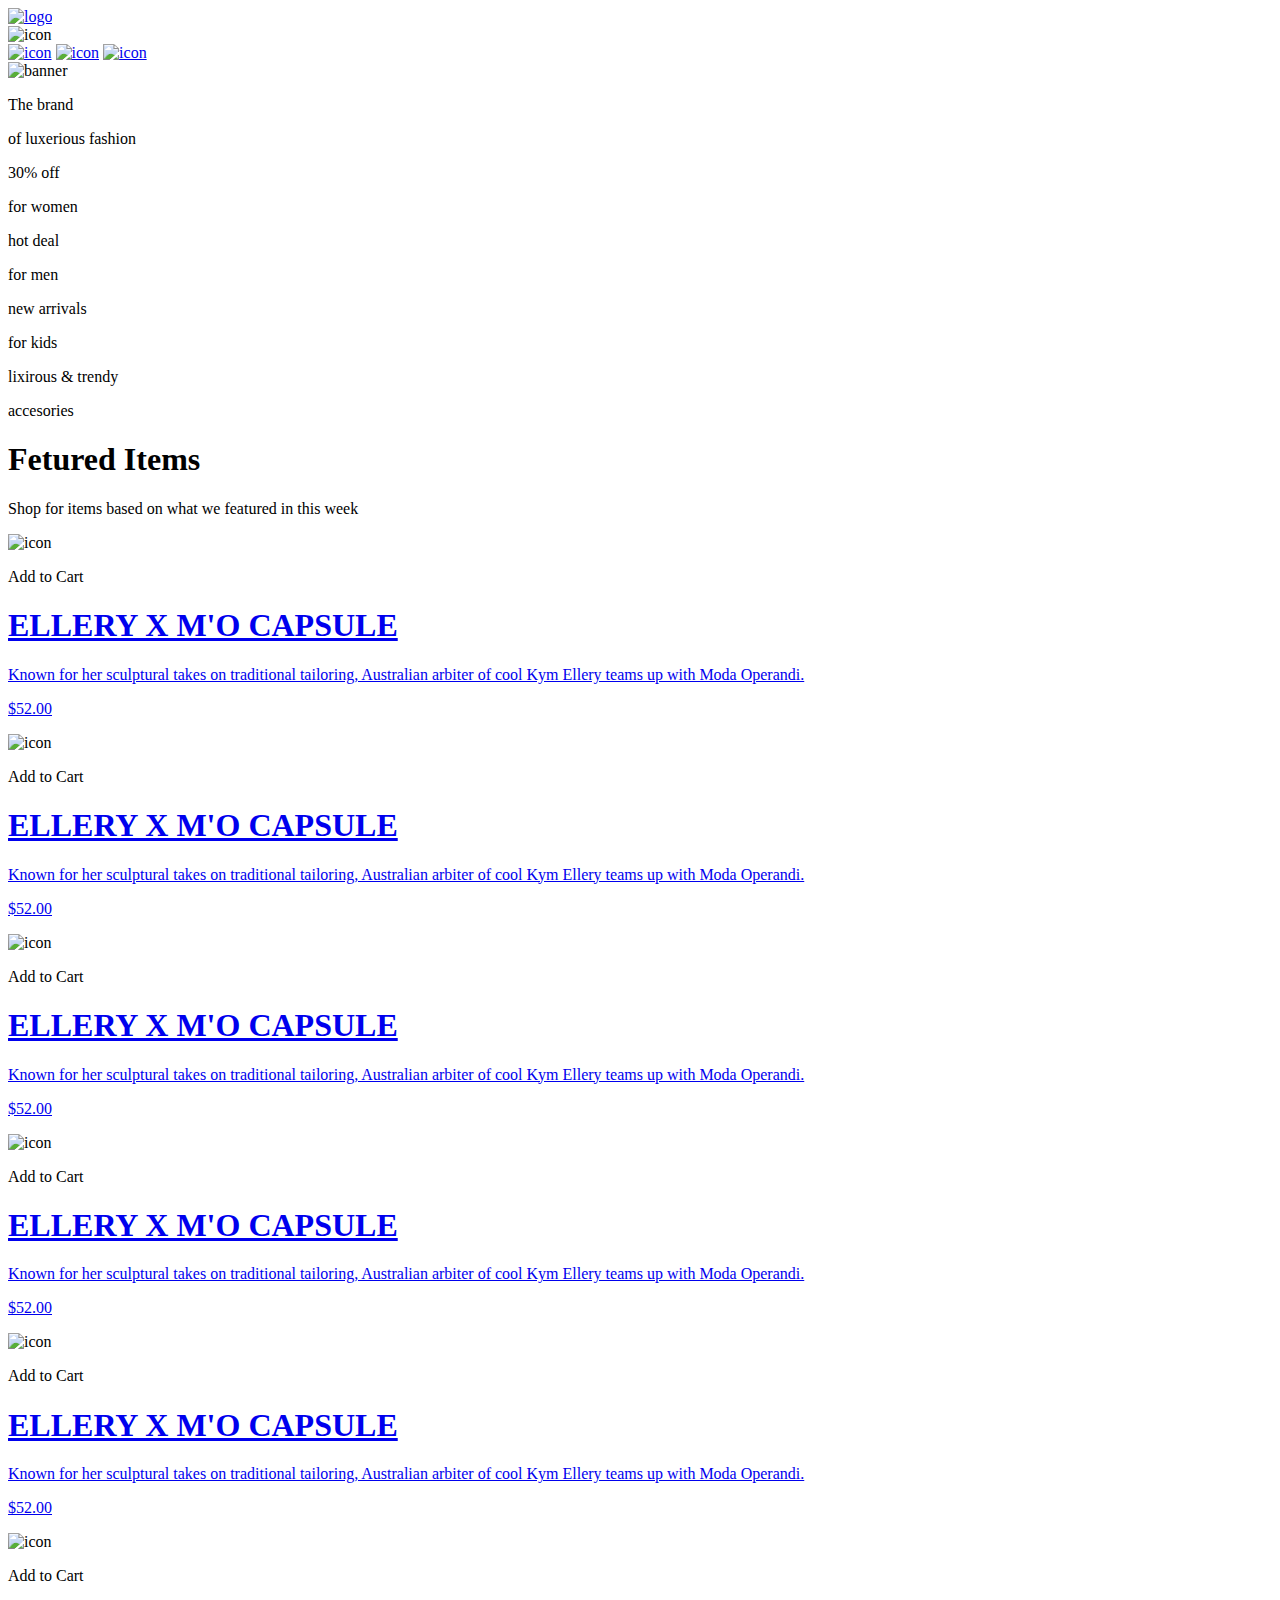
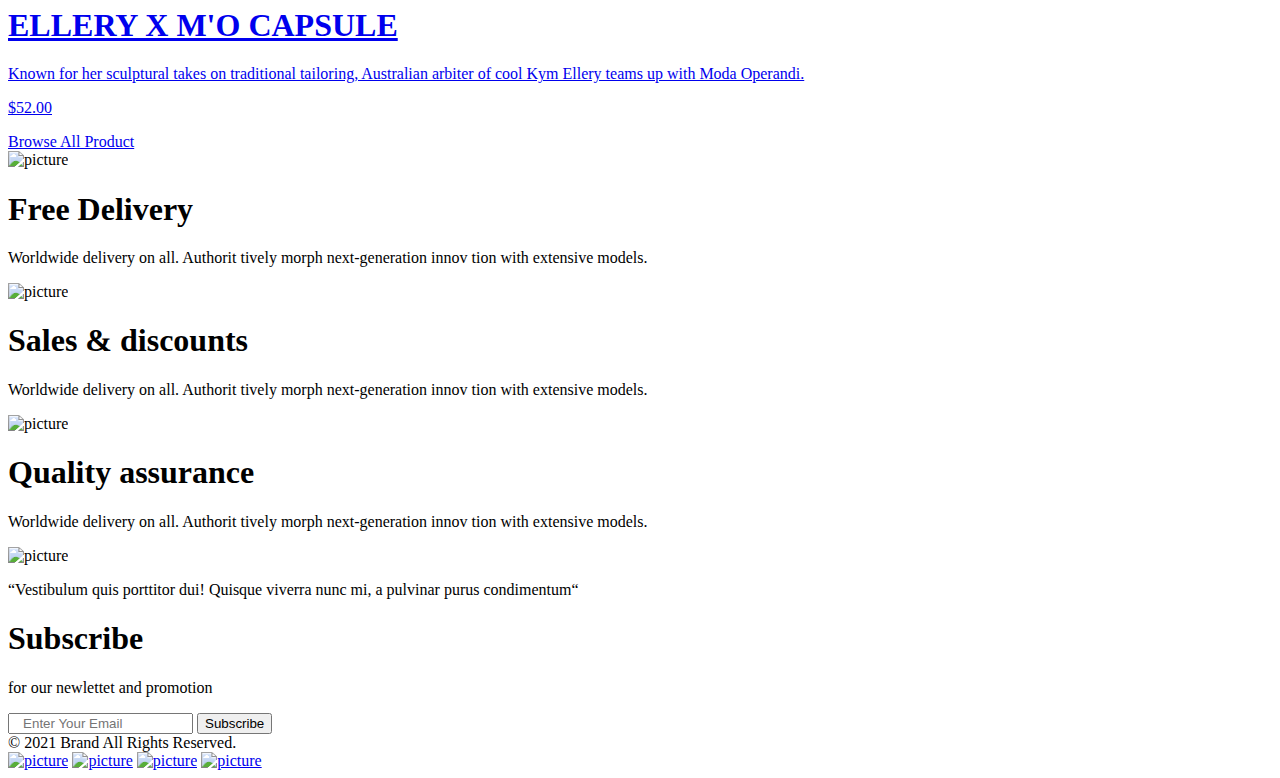
==== index.html @ deefe649 "Add files via upload" ====
<!doctype html>
<html lang="en">
<head>
    <meta charset="UTF-8">
    <meta name="viewport"
          content="width=device-width, user-scalable=no, initial-scale=1.0, maximum-scale=1.0, minimum-scale=1.0">
    <meta http-equiv="X-UA-Compatible" content="ie=edge">
    <link rel="stylesheet" href="/Users/olegklukvin/WebstormProjects/homework1/style.css">
    <title>The Brand</title>
</head>
<body>
<div class="header">
    <div class="left_part-header">
        <a href="index.html" class="logo"><img src="/Users/olegklukvin/WebstormProjects/homework1/images/logo.svg" alt="logo"></a>
        <div class="search">
            <img src="/Users/olegklukvin/WebstormProjects/homework1/images/search.svg" alt="icon">
        </div>
    </div>
    <div class="right_part_header">
        <a href="#" class="wrapper-dropdown-1"><img src="/Users/olegklukvin/WebstormProjects/homework1/images/icon_menu.svg" alt="icon"></a>
        <a href="#" class="accout"><img src="/Users/olegklukvin/WebstormProjects/homework1/images/icon_account.svg" alt="icon"></a>
        <a href="#" class="cart"><img src="/Users/olegklukvin/WebstormProjects/homework1/images/icon_cart.svg" alt="icon"></a>
    </div>
</div>
<div class="banner">
    <a href="#"></a>
    <div class="banner_img">
        <img src="/Users/olegklukvin/WebstormProjects/homework1/images/banner.png" alt="banner">
    </div>
    <div class="banner_info">
        <div class="streak"></div>
        <div class="banner_text">
            <p class="banner_first_line">The brand</p>
            <p class="banner_second_line">of luxerious <span class="pink_text">fashion</span></p>
        </div>
    </div>
</div>
<div class="container small_banners">
    <div class="small_banners_block_1">
        <div class="small_banner_1">
            <div class="small_shadow"></div>
            <div class="small_banner_text">
                <p class="white_font">30% off</p>
                <p class="pink_font">for women</p>
            </div>
        </div>
        <div class="small_banner_2">
            <div class="small_shadow"></div>
            <div class="small_banner_text">
                <p class="white_font">hot deal</p>
                <p class="pink_font">for men</p>
            </div>
        </div>
        <div class="small_banner_3">
            <div class="small_shadow"></div>
            <div class="small_banner_text">
                <p class="white_font">new arrivals</p>
                <p class="pink_font">for kids</p>
            </div>
        </div>
    </div>
    <div class="small_banners_block_2">
        <div class="long_banner">
            <div class="shadow"></div>
            <div class="long_banner_text">
                <p class="white_font">lixirous & trendy</p>
                <p class="pink_font">accesories</p>
            </div>
        </div>
    </div>
</div>
<div class="container fetured_items">
    <div class="fi_text">
        <h1 class="header_fetured_items">Fetured Items</h1>
        <p class="fi_text_1">Shop for items based on what we featured in this week</p>
    </div>
    <div class="fi_cardblock">
        <div class="card">
            <div class="card_shadow">
                <div class="card_button">
                    <img class="cart_card" src="/Users/olegklukvin/WebstormProjects/homework1/images/cart_to_card.png" alt="icon">
                    <p class="submitButton">Add to Cart</p>
                </div>
            </div>
            <a href="#" class="card_info">
                <h1 class="product_name">ELLERY X M'O CAPSULE</h1>
                <p class="product_info">Known for her sculptural takes on traditional tailoring, Australian arbiter of cool Kym Ellery teams up with Moda Operandi.</p>
                <p class="product_price">$52.00</p>
            </a>
            </div>
        <div class="card_2">
            <div class="card_shadow">
                <div class="card_button">
                    <img class="cart_card" src="/Users/olegklukvin/WebstormProjects/homework1/images/cart_to_card.png" alt="icon">
                    <p class="submitButton">Add to Cart</p>
                </div>
            </div>
            <a href="#" class="card_info">
                <h1 class="product_name">ELLERY X M'O CAPSULE</h1>
                <p class="product_info">Known for her sculptural takes on traditional tailoring, Australian arbiter of cool Kym Ellery teams up with Moda Operandi.</p>
                <p class="product_price">$52.00</p>
            </a>
        </div>
        <div class="card_3">
            <div class="card_shadow">
                <div class="card_button">
                    <img class="cart_card" src="/Users/olegklukvin/WebstormProjects/homework1/images/cart_to_card.png" alt="icon">
                    <p class="submitButton">Add to Cart</p>
                </div>
            </div>
            <a href="#" class="card_info">
                <h1 class="product_name">ELLERY X M'O CAPSULE</h1>
                <p class="product_info">Known for her sculptural takes on traditional tailoring, Australian arbiter of cool Kym Ellery teams up with Moda Operandi.</p>
                <p class="product_price">$52.00</p>
            </a>
        </div>
        <div class="card_4">
            <div class="card_shadow">
                <div class="card_button">
                    <img class="cart_card" src="/Users/olegklukvin/WebstormProjects/homework1/images/cart_to_card.png" alt="icon">
                    <p class="submitButton">Add to Cart</p>
                </div>
            </div>
            <a href="#" class="card_info">
                <h1 class="product_name">ELLERY X M'O CAPSULE</h1>
                <p class="product_info">Known for her sculptural takes on traditional tailoring, Australian arbiter of cool Kym Ellery teams up with Moda Operandi.</p>
                <p class="product_price">$52.00</p>
            </a>
        </div>
        <div class="card_5">
            <div class="card_shadow">
                <div class="card_button">
                    <img class="cart_card" src="/Users/olegklukvin/WebstormProjects/homework1/images/cart_to_card.png" alt="icon">
                    <p class="submitButton">Add to Cart</p>
                </div>
            </div>
            <a href="#" class="card_info">
                <h1 class="product_name">ELLERY X M'O CAPSULE</h1>
                <p class="product_info">Known for her sculptural takes on traditional tailoring, Australian arbiter of cool Kym Ellery teams up with Moda Operandi.</p>
                <p class="product_price">$52.00</p>
            </a>
        </div>
        <div class="card_6">
            <div class="card_shadow">
                <div class="card_button">
                    <img class="cart_card" src="/Users/olegklukvin/WebstormProjects/homework1/images/cart_to_card.png" alt="icon">
                    <p class="submitButton">Add to Cart</p>
                </div>
            </div>
            <a href="#" class="card_info">
                <h1 class="product_name">ELLERY X M'O CAPSULE</h1>
                <p class="product_info">Known for her sculptural takes on traditional tailoring, Australian arbiter of cool Kym Ellery teams up with Moda Operandi.</p>
                <p class="product_price">$52.00</p>
            </a>
        </div>
    </div>
</div>
    <form action="#" class="form">
        <a class="button" href="#">Browse All Product</a>
    </form>
<div class="footer">
    <div class="ourQuality">
        <div class="container qualitySet">
            <div class="qualityInfo">
                <img src="/Users/olegklukvin/WebstormProjects/homework1/images/quality1.svg" alt="picture">
                <h1 class="qualityHeader">Free Delivery</h1>
                <p class="qualityParagraph">Worldwide delivery on all. Authorit tively morph next-generation innov tion with extensive models.</p>
            </div>
            <div class="qualityInfo">
                <img src="/Users/olegklukvin/WebstormProjects/homework1/images/quality2.svg" alt="picture">
                <h1 class="qualityHeader">Sales & discounts</h1>
                <p class="qualityParagraph">Worldwide delivery on all. Authorit tively morph next-generation innov tion with extensive models.</p>
            </div>
            <div class="qualityInfo">
                <img src="/Users/olegklukvin/WebstormProjects/homework1/images/quality3.svg" alt="picture">
                <h1 class="qualityHeader">Quality assurance</h1>
                <p class="qualityParagraph">Worldwide delivery on all. Authorit tively morph next-generation innov tion with extensive models.</p>
            </div>
        </div>
    </div>
    <div class="subscribeBlock">
        <div class="leftsSidesbcrbblck">
            <img class="facepic" src="/Users/olegklukvin/WebstormProjects/homework1/images/facepic.png" alt="picture">
            <p class="feedback">“Vestibulum quis porttitor dui! Quisque viverra nunc mi, <span class="italicFont">a pulvinar purus condimentum“</span></p>
        </div>
        <div class="rightSidesbscrbblck">
            <h1 class="footerHeader">Subscribe</h1>
            <p class="footerParagraph">for our newlettet and promotion</p>
            <form class="subscribeForm" action="#">
                <input class="inputData" type="email" placeholder="   Enter Your Email">
                <button class="submiteButton" type="submit">Subscribe</button>
            </form>
        </div>
    </div>
    <div class="rightsSocialNetworks">
        <div class="container rightsSocialNetworks">
            <div class="rightsFont">&copy; 2021  Brand  All Rights Reserved.</div>
            <div class="socialNetworks">
                <a href="http://facebook.com/" class="socialNetworks_cart"><img src="/Users/olegklukvin/WebstormProjects/homework1/images/smm_1.png" alt="picture"></a>
                <a href="https://www.instagram.com/?hl=ru" class="socialNetworks_cart"><img src="/Users/olegklukvin/WebstormProjects/homework1/images/smm_2.png" alt="picture"></a>
                <a href="https://www.pinterest.ru/" class="socialNetworks_cart"><img src="/Users/olegklukvin/WebstormProjects/homework1/images/smm_3.png" alt="picture"></a>
                <a href="https://twitter.com/?lang=ru" class="socialNetworks_cart"><img src="/Users/olegklukvin/WebstormProjects/homework1/images/smm_4.png" alt="picture"></a>
            </div>
        </div>
    </div>
</div>
</body>
</html>


<!--<div class="small_banner_1">-->
<!--    <img src="/Users/olegklukvin/WebstormProjects/homework1/images/small_banner_1.png" alt="picture">-->
<!--    <div class="small_banner_text">-->
<!--        <p class="white_font">30% off</p>-->
<!--        <p class="pink_font">for women</p>-->
<!--    </div>-->
<!--</div>-->
<!--<div class="small_banner_1">-->
<!--    <img src="/Users/olegklukvin/WebstormProjects/homework1/images/small_banner_2.png" alt="picture">-->
<!--    <div class="small_banner_text">-->
<!--        <p class="white_font">hot deal</p>-->
<!--        <p class="pink_font">for men</p>-->
<!--    </div>-->

<!--</div>-->
<!--<div class="small_banner_1">-->
<!--    <img src="/Users/olegklukvin/WebstormProjects/homework1/images/small_banner_3.png" alt="picture">-->
<!--    <div class="small_banner_text">-->
<!--        <p class="white_font">new arrivals</p>-->
<!--        <p class="pink_font">for kids</p>-->
<!--    </div>-->
<!--</div>-->

<!--<div class="long_banner">-->
<!--    <img src="/Users/olegklukvin/WebstormProjects/homework1/images/long_banner.png" alt="picture">-->
<!--    <div class="long_banner_text">-->
<!--        <p class="white_font">lixirous & trendy</p>-->
<!--        <p class="pink_font">accesories</p>-->
<!--    </div>-->
<!--</div>-->



<!--        <div class="card">-->
<!--            <div class="card_shadow"></div>-->
<!--            <img src="/Users/olegklukvin/WebstormProjects/homework1/images/product_card_1.png" alt="product_pic">-->
<!--            <h1 class="product_name">ELLERY X M'O CAPSULE</h1>-->
<!--            <p class="product_info">Known for her sculptural takes on traditional tailoring, Australian arbiter of cool Kym Ellery teams up with Moda Operandi.</p>-->
<!--            <p class="product_price">$52.00</p>-->
<!--        </div>-->
<!--        <div class="card">-->
<!--            <img src="/Users/olegklukvin/WebstormProjects/homework1/images/product_card_2.png" alt="product_pic">-->
<!--            <h1 class="product_name">ELLERY X M'O CAPSULE</h1>-->
<!--            <p class="product_info">Known for her sculptural takes on traditional tailoring, Australian arbiter of cool Kym Ellery teams up with Moda Operandi.</p>-->
<!--            <p class="product_price">$52.00</p>-->
<!--        </div>-->
<!--        <div class="card">-->
<!--            <img src="/Users/olegklukvin/WebstormProjects/homework1/images/product_card_3.png" alt="product_pic">-->
<!--            <h1 class="product_name">ELLERY X M'O CAPSULE</h1>-->
<!--            <p class="product_info">Known for her sculptural takes on traditional tailoring, Australian arbiter of cool Kym Ellery teams up with Moda Operandi.</p>-->
<!--            <p class="product_price">$52.00</p>-->
<!--        </div>-->
<!--        <div class="card">-->
<!--            <img src="/Users/olegklukvin/WebstormProjects/homework1/images/product_card_4.png" alt="product_pic">-->
<!--            <h1 class="product_name">ELLERY X M'O CAPSULE</h1>-->
<!--            <p class="product_info">Known for her sculptural takes on traditional tailoring, Australian arbiter of cool Kym Ellery teams up with Moda Operandi.</p>-->
<!--            <p class="product_price">$52.00</p>-->
<!--        </div>-->
<!--        <div class="card">-->
<!--            <img src="/Users/olegklukvin/WebstormProjects/homework1/images/product_card_5.png" alt="product_pic">-->
<!--            <h1 class="product_name">ELLERY X M'O CAPSULE</h1>-->
<!--            <p class="product_info">Known for her sculptural takes on traditional tailoring, Australian arbiter of cool Kym Ellery teams up with Moda Operandi.</p>-->
<!--            <p class="product_price">$52.00</p>-->
<!--        </div>-->
<!--        <div class="card">-->
<!--            <img src="/Users/olegklukvin/WebstormProjects/homework1/images/product_card_6.png" alt="product_pic">-->
<!--            <h1 class="product_name">ELLERY X M'O CAPSULE</h1>-->
<!--            <p class="product_info">Known for her sculptural takes on traditional tailoring, Australian arbiter of cool Kym Ellery teams up with Moda Operandi.</p>-->
<!--            <p class="product_price">$52.00</p>-->
<!--        </div>-->
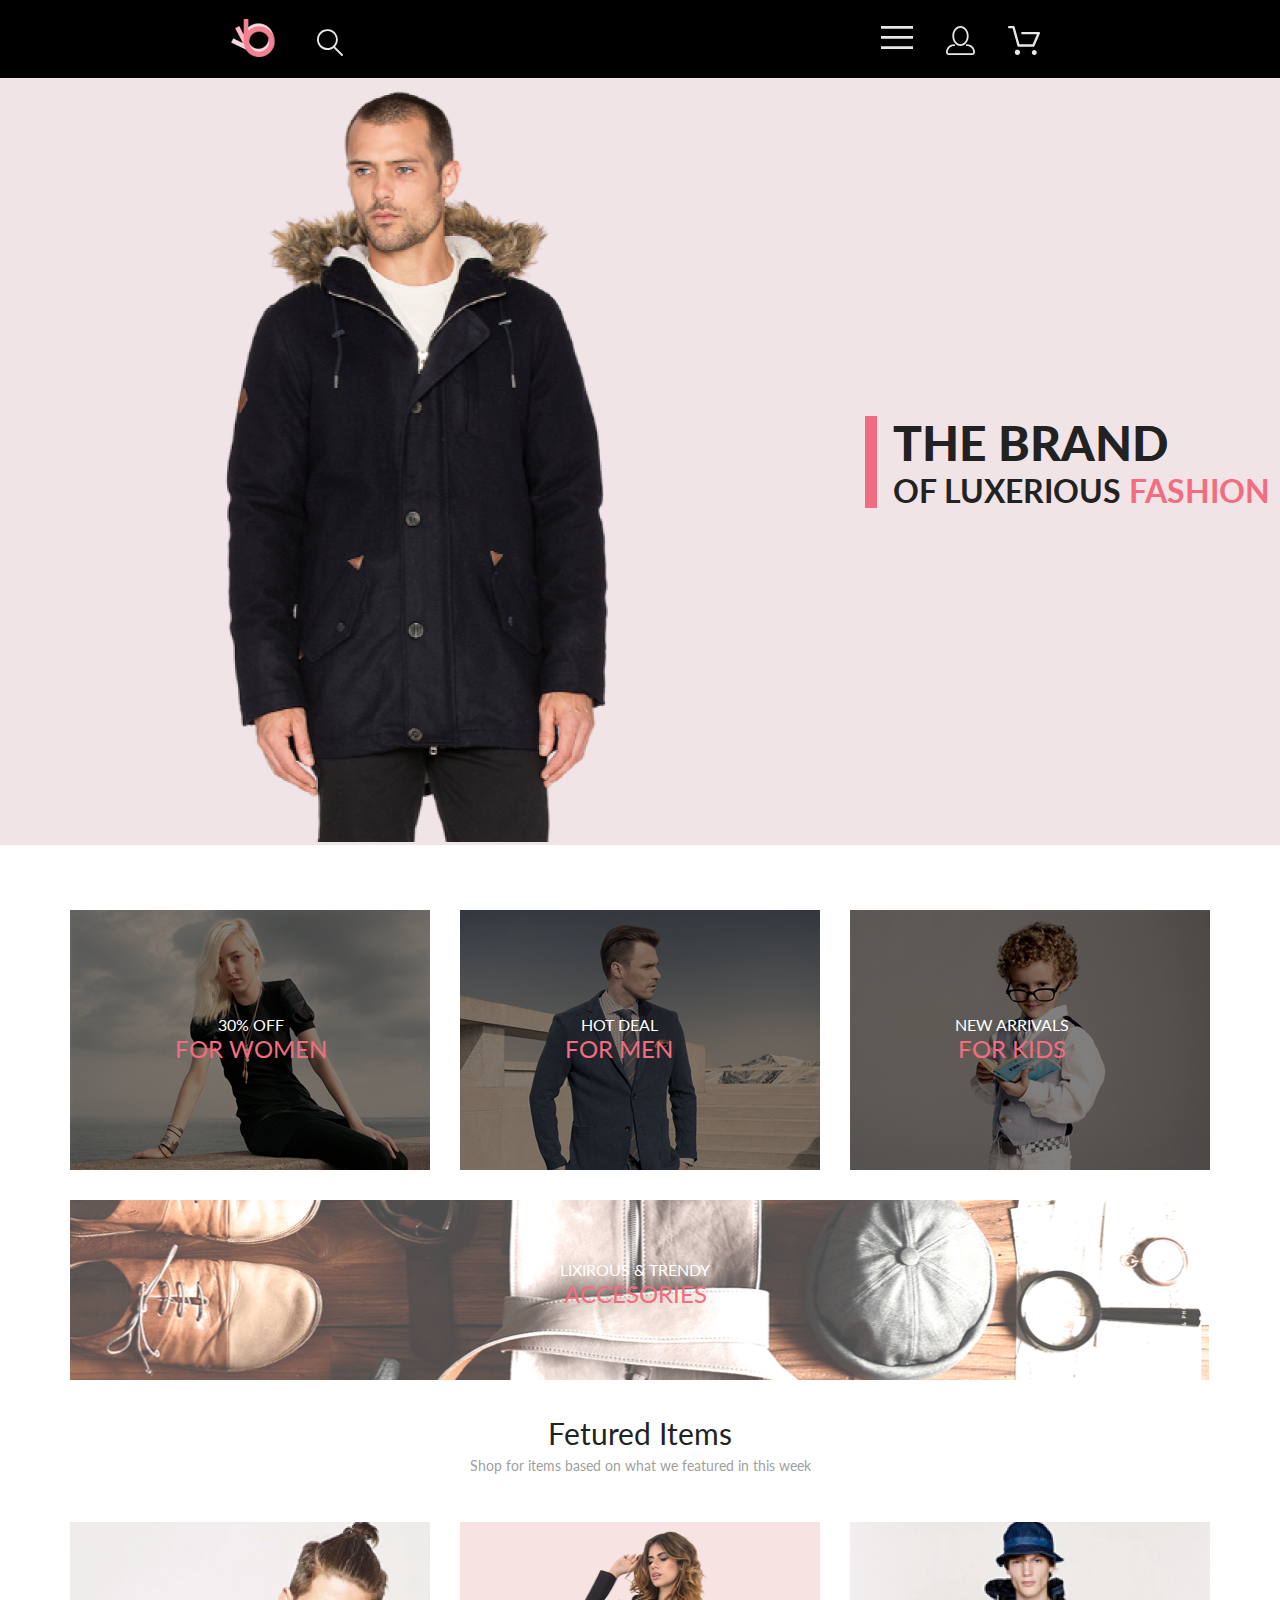
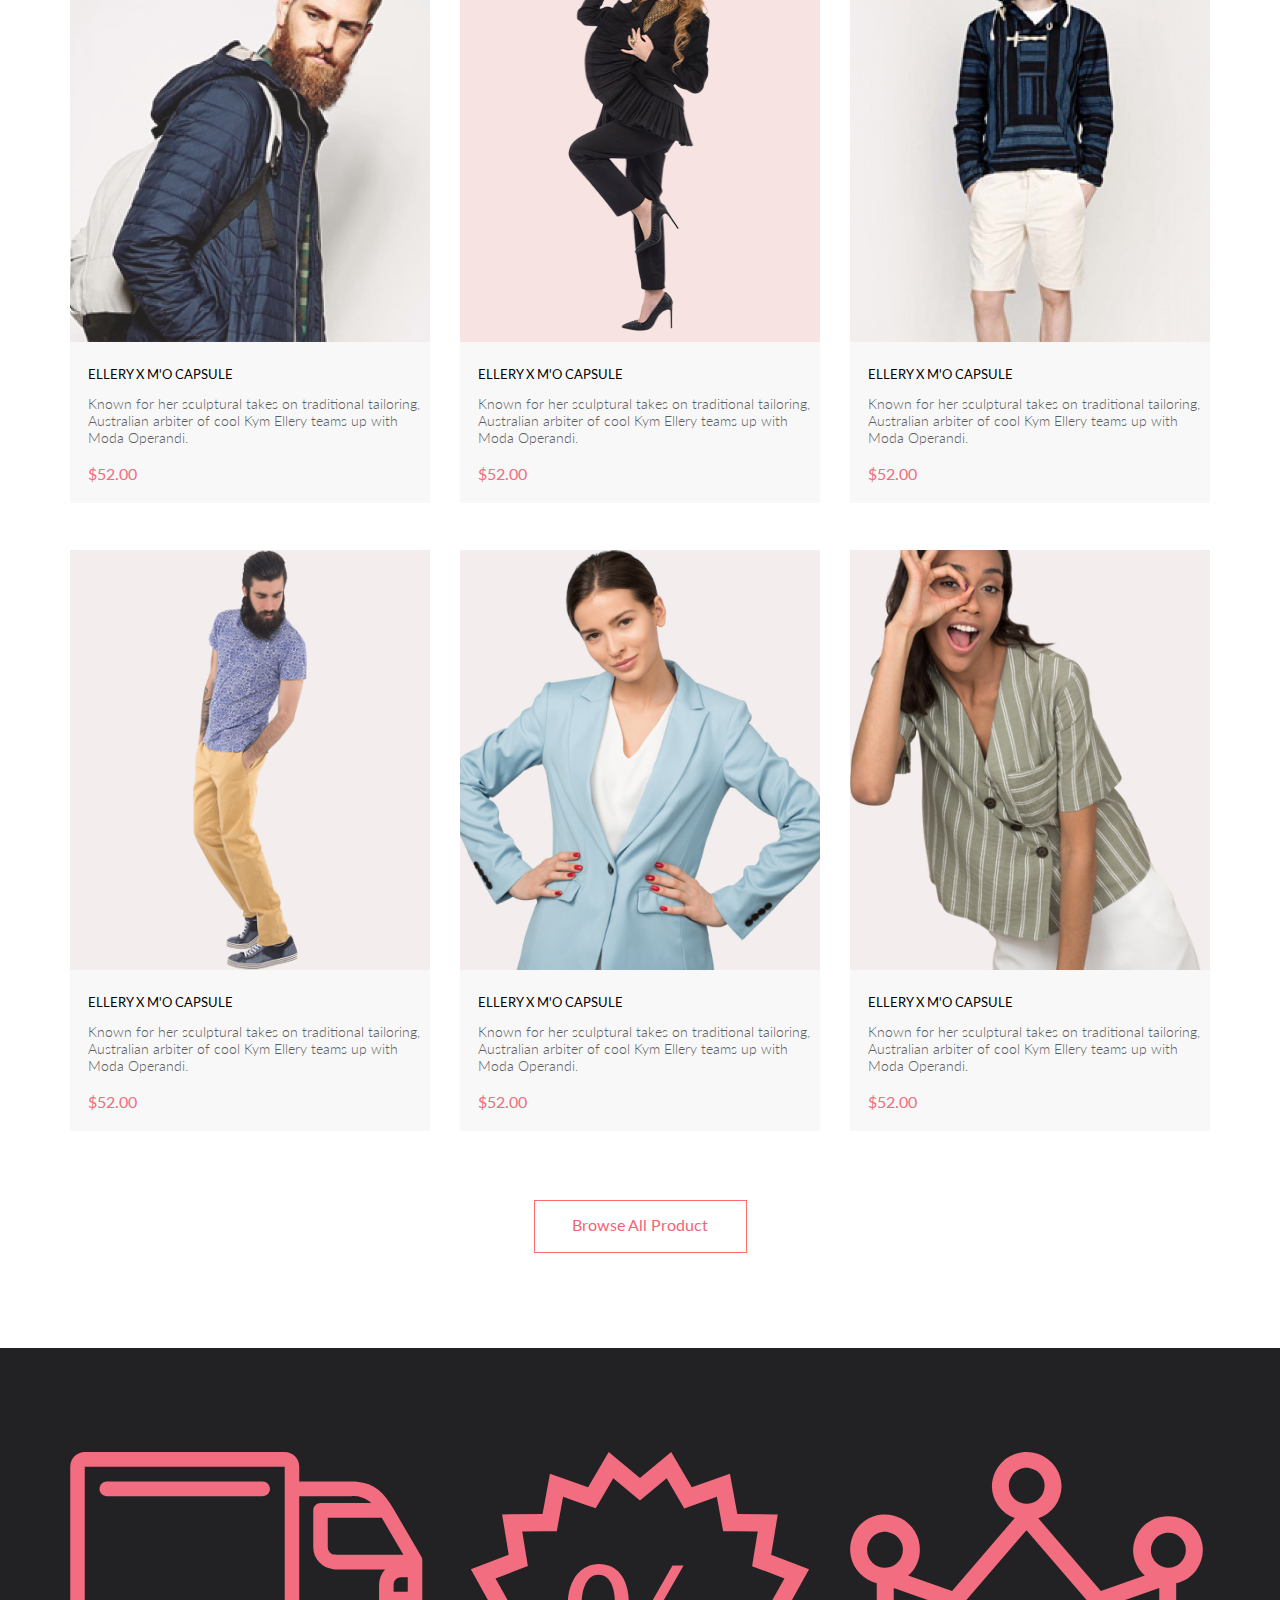
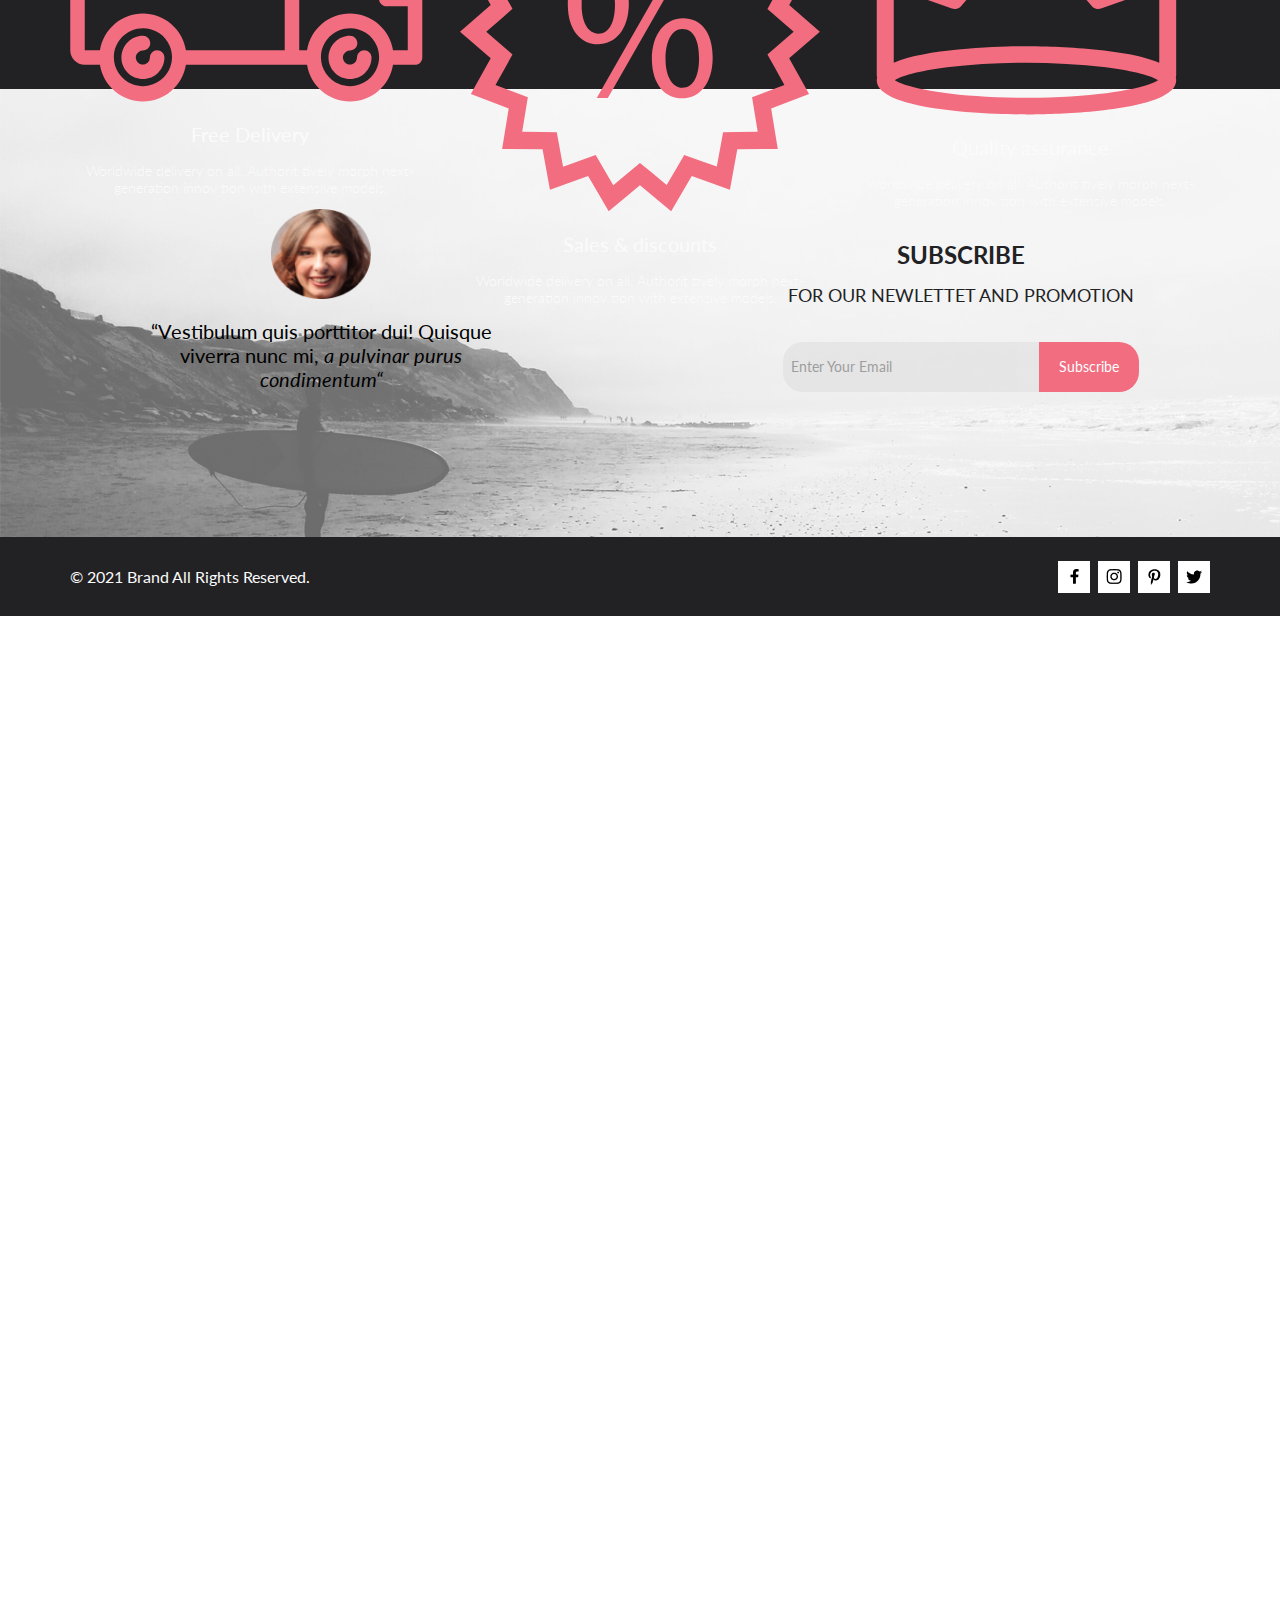
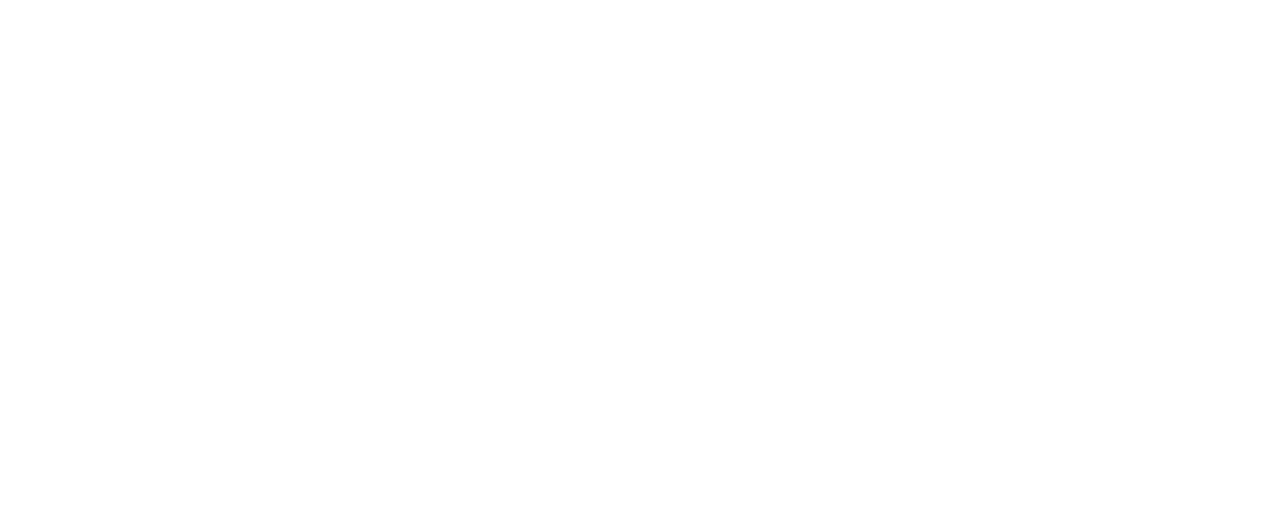
==== commit a674911d: "Add files via upload" ====
--- a/index.html
+++ b/index.html
@@ -5,27 +5,61 @@
     <meta name="viewport"
           content="width=device-width, user-scalable=no, initial-scale=1.0, maximum-scale=1.0, minimum-scale=1.0">
     <meta http-equiv="X-UA-Compatible" content="ie=edge">
-    <link rel="stylesheet" href="/Users/olegklukvin/WebstormProjects/homework1/style.css">
+    <link rel="stylesheet" href="style.css">
+    <link rel="preconnect" href="https://fonts.gstatic.com">
+    <link href="https://fonts.googleapis.com/css2?family=Lato:wght@400;700;900&display=swap" rel="stylesheet">
     <title>The Brand</title>
 </head>
 <body>
 <div class="header">
     <div class="left_part-header">
-        <a href="index.html" class="logo"><img src="/Users/olegklukvin/WebstormProjects/homework1/images/logo.svg" alt="logo"></a>
+        <a href="index.html" class="logo"><img src="images/logo.svg" alt="logo"></a>
         <div class="search">
-            <img src="/Users/olegklukvin/WebstormProjects/homework1/images/search.svg" alt="icon">
-        </div>
-    </div>
-    <div class="right_part_header">
-        <a href="#" class="wrapper-dropdown-1"><img src="/Users/olegklukvin/WebstormProjects/homework1/images/icon_menu.svg" alt="icon"></a>
-        <a href="#" class="accout"><img src="/Users/olegklukvin/WebstormProjects/homework1/images/icon_account.svg" alt="icon"></a>
-        <a href="#" class="cart"><img src="/Users/olegklukvin/WebstormProjects/homework1/images/icon_cart.svg" alt="icon"></a>
+            <img src="images/search.svg" alt="icon">
+        </div>
+    </div>
+    <div class="right_part_header_1">
+        <ul class="right_part_header">
+            <li class="buttonPadding"><a href="#" class="wrapper-dropdown-1"><img class="buttonPadding" src="images/icon_menu.svg" alt="icon"></a>
+                <div class="mega-box">
+                    <div class="item-flex">
+                        <a class="closingСross" href="index.html">
+                            <img src="images/menuCross.png" alt="icon">
+                        </a>
+                        <a class="menuLink" href="#">Menu</a>
+                        <h3 class="menuHeader">man</h3>
+                        <a class="megaLinks" href="#">Accessories</a>
+                        <a class="megaLinks" href="#">Bags</a>
+                        <a class="megaLinks" href="#">Denim</a>
+                        <a class="megaLinks" href="#">T-Shirt</a>
+                    </div>
+                    <div class="item-flex">
+                        <h3 class="menuHeader">woman</h3>
+                        <a class="megaLinks" href="#">Accessories</a>
+                        <a class="megaLinks" href="#">Jackets & Coats</a>
+                        <a class="megaLinks" href="#">Polos</a>
+                        <a class="megaLinks" href="#">T-Shirt</a>
+                        <a class="megaLinks" href="#">Shirt</a>
+                    </div>
+                    <div class="item-flex">
+                        <h3 class="menuHeader">woman</h3>
+                        <a class="megaLinks" href="#">Accessories</a>
+                        <a class="megaLinks" href="#">Jackets & Coats</a>
+                        <a class="megaLinks" href="#">Polos</a>
+                        <a class="megaLinks" href="#">T-Shirt</a>
+                        <a class="megaLinks" href="#">Shirt</a>
+                    </div>
+                </div>
+            </li>
+            <li class="buttonPadding"><a href="#" class="accout"><img class="buttonPadding" src="images/icon_account.svg" alt="icon"></a></li>
+            <li class="buttonPadding"><a href="#" class="cart"><img class="buttonPadding" src="images/icon_cart.svg" alt="icon"></a></li>
+        </ul>
     </div>
 </div>
 <div class="banner">
     <a href="#"></a>
     <div class="banner_img">
-        <img src="/Users/olegklukvin/WebstormProjects/homework1/images/banner.png" alt="banner">
+        <img src="images/banner.png" alt="banner">
     </div>
     <div class="banner_info">
         <div class="streak"></div>
@@ -78,7 +112,7 @@
         <div class="card">
             <div class="card_shadow">
                 <div class="card_button">
-                    <img class="cart_card" src="/Users/olegklukvin/WebstormProjects/homework1/images/cart_to_card.png" alt="icon">
+                    <img class="cart_card" src="images/cart_to_card.png" alt="icon">
                     <p class="submitButton">Add to Cart</p>
                 </div>
             </div>
@@ -91,7 +125,7 @@
         <div class="card_2">
             <div class="card_shadow">
                 <div class="card_button">
-                    <img class="cart_card" src="/Users/olegklukvin/WebstormProjects/homework1/images/cart_to_card.png" alt="icon">
+                    <img class="cart_card" src="images/cart_to_card.png" alt="icon">
                     <p class="submitButton">Add to Cart</p>
                 </div>
             </div>
@@ -104,7 +138,7 @@
         <div class="card_3">
             <div class="card_shadow">
                 <div class="card_button">
-                    <img class="cart_card" src="/Users/olegklukvin/WebstormProjects/homework1/images/cart_to_card.png" alt="icon">
+                    <img class="cart_card" src="images/cart_to_card.png" alt="icon">
                     <p class="submitButton">Add to Cart</p>
                 </div>
             </div>
@@ -117,7 +151,7 @@
         <div class="card_4">
             <div class="card_shadow">
                 <div class="card_button">
-                    <img class="cart_card" src="/Users/olegklukvin/WebstormProjects/homework1/images/cart_to_card.png" alt="icon">
+                    <img class="cart_card" src="images/cart_to_card.png" alt="icon">
                     <p class="submitButton">Add to Cart</p>
                 </div>
             </div>
@@ -130,7 +164,7 @@
         <div class="card_5">
             <div class="card_shadow">
                 <div class="card_button">
-                    <img class="cart_card" src="/Users/olegklukvin/WebstormProjects/homework1/images/cart_to_card.png" alt="icon">
+                    <img class="cart_card" src="images/cart_to_card.png" alt="icon">
                     <p class="submitButton">Add to Cart</p>
                 </div>
             </div>
@@ -143,36 +177,36 @@
         <div class="card_6">
             <div class="card_shadow">
                 <div class="card_button">
-                    <img class="cart_card" src="/Users/olegklukvin/WebstormProjects/homework1/images/cart_to_card.png" alt="icon">
-                    <p class="submitButton">Add to Cart</p>
-                </div>
-            </div>
-            <a href="#" class="card_info">
-                <h1 class="product_name">ELLERY X M'O CAPSULE</h1>
-                <p class="product_info">Known for her sculptural takes on traditional tailoring, Australian arbiter of cool Kym Ellery teams up with Moda Operandi.</p>
-                <p class="product_price">$52.00</p>
-            </a>
-        </div>
-    </div>
-</div>
+                    <img class="cart_card" src="images/cart_to_card.png" alt="icon">
+                    <p class="submitButton">Add to Cart</p>
+                </div>
+            </div>
+            <a href="#" class="card_info">
+                <h1 class="product_name">ELLERY X M'O CAPSULE</h1>
+                <p class="product_info">Known for her sculptural takes on traditional tailoring, Australian arbiter of cool Kym Ellery teams up with Moda Operandi.</p>
+                <p class="product_price">$52.00</p>
+            </a>
+        </div>
+    </div>
     <form action="#" class="form">
         <a class="button" href="#">Browse All Product</a>
     </form>
+</div>
 <div class="footer">
     <div class="ourQuality">
         <div class="container qualitySet">
             <div class="qualityInfo">
-                <img src="/Users/olegklukvin/WebstormProjects/homework1/images/quality1.svg" alt="picture">
+                <img src="images/quality1.svg" alt="picture">
                 <h1 class="qualityHeader">Free Delivery</h1>
                 <p class="qualityParagraph">Worldwide delivery on all. Authorit tively morph next-generation innov tion with extensive models.</p>
             </div>
             <div class="qualityInfo">
-                <img src="/Users/olegklukvin/WebstormProjects/homework1/images/quality2.svg" alt="picture">
+                <img src="images/quality2.svg" alt="picture">
                 <h1 class="qualityHeader">Sales & discounts</h1>
                 <p class="qualityParagraph">Worldwide delivery on all. Authorit tively morph next-generation innov tion with extensive models.</p>
             </div>
             <div class="qualityInfo">
-                <img src="/Users/olegklukvin/WebstormProjects/homework1/images/quality3.svg" alt="picture">
+                <img src="images/quality3.svg" alt="picture">
                 <h1 class="qualityHeader">Quality assurance</h1>
                 <p class="qualityParagraph">Worldwide delivery on all. Authorit tively morph next-generation innov tion with extensive models.</p>
             </div>
@@ -180,14 +214,14 @@
     </div>
     <div class="subscribeBlock">
         <div class="leftsSidesbcrbblck">
-            <img class="facepic" src="/Users/olegklukvin/WebstormProjects/homework1/images/facepic.png" alt="picture">
+            <img class="facepic" src="images/facepic.png" alt="picture">
             <p class="feedback">“Vestibulum quis porttitor dui! Quisque viverra nunc mi, <span class="italicFont">a pulvinar purus condimentum“</span></p>
         </div>
         <div class="rightSidesbscrbblck">
             <h1 class="footerHeader">Subscribe</h1>
             <p class="footerParagraph">for our newlettet and promotion</p>
             <form class="subscribeForm" action="#">
-                <input class="inputData" type="email" placeholder="   Enter Your Email">
+                <input class="inputData" inputmode="email" placeholder="  Enter Your Email">
                 <button class="submiteButton" type="submit">Subscribe</button>
             </form>
         </div>
@@ -196,85 +230,13 @@
         <div class="container rightsSocialNetworks">
             <div class="rightsFont">&copy; 2021  Brand  All Rights Reserved.</div>
             <div class="socialNetworks">
-                <a href="http://facebook.com/" class="socialNetworks_cart"><img src="/Users/olegklukvin/WebstormProjects/homework1/images/smm_1.png" alt="picture"></a>
-                <a href="https://www.instagram.com/?hl=ru" class="socialNetworks_cart"><img src="/Users/olegklukvin/WebstormProjects/homework1/images/smm_2.png" alt="picture"></a>
-                <a href="https://www.pinterest.ru/" class="socialNetworks_cart"><img src="/Users/olegklukvin/WebstormProjects/homework1/images/smm_3.png" alt="picture"></a>
-                <a href="https://twitter.com/?lang=ru" class="socialNetworks_cart"><img src="/Users/olegklukvin/WebstormProjects/homework1/images/smm_4.png" alt="picture"></a>
+                <a href="http://facebook.com/" class="socialNetworks_cart"><img src="images/smm_1.png" alt="picture"></a>
+                <a href="https://www.instagram.com/?hl=ru" class="socialNetworks_cart"><img src="images/smm_2.png" alt="picture"></a>
+                <a href="https://www.pinterest.ru/" class="socialNetworks_cart"><img src="images/smm_3.png" alt="picture"></a>
+                <a href="https://twitter.com/?lang=ru" class="socialNetworks_cart"><img src="images/smm_4.png" alt="picture"></a>
             </div>
         </div>
     </div>
 </div>
 </body>
-</html>
-
-
-<!--<div class="small_banner_1">-->
-<!--    <img src="/Users/olegklukvin/WebstormProjects/homework1/images/small_banner_1.png" alt="picture">-->
-<!--    <div class="small_banner_text">-->
-<!--        <p class="white_font">30% off</p>-->
-<!--        <p class="pink_font">for women</p>-->
-<!--    </div>-->
-<!--</div>-->
-<!--<div class="small_banner_1">-->
-<!--    <img src="/Users/olegklukvin/WebstormProjects/homework1/images/small_banner_2.png" alt="picture">-->
-<!--    <div class="small_banner_text">-->
-<!--        <p class="white_font">hot deal</p>-->
-<!--        <p class="pink_font">for men</p>-->
-<!--    </div>-->
-
-<!--</div>-->
-<!--<div class="small_banner_1">-->
-<!--    <img src="/Users/olegklukvin/WebstormProjects/homework1/images/small_banner_3.png" alt="picture">-->
-<!--    <div class="small_banner_text">-->
-<!--        <p class="white_font">new arrivals</p>-->
-<!--        <p class="pink_font">for kids</p>-->
-<!--    </div>-->
-<!--</div>-->
-
-<!--<div class="long_banner">-->
-<!--    <img src="/Users/olegklukvin/WebstormProjects/homework1/images/long_banner.png" alt="picture">-->
-<!--    <div class="long_banner_text">-->
-<!--        <p class="white_font">lixirous & trendy</p>-->
-<!--        <p class="pink_font">accesories</p>-->
-<!--    </div>-->
-<!--</div>-->
-
-
-
-<!--        <div class="card">-->
-<!--            <div class="card_shadow"></div>-->
-<!--            <img src="/Users/olegklukvin/WebstormProjects/homework1/images/product_card_1.png" alt="product_pic">-->
-<!--            <h1 class="product_name">ELLERY X M'O CAPSULE</h1>-->
-<!--            <p class="product_info">Known for her sculptural takes on traditional tailoring, Australian arbiter of cool Kym Ellery teams up with Moda Operandi.</p>-->
-<!--            <p class="product_price">$52.00</p>-->
-<!--        </div>-->
-<!--        <div class="card">-->
-<!--            <img src="/Users/olegklukvin/WebstormProjects/homework1/images/product_card_2.png" alt="product_pic">-->
-<!--            <h1 class="product_name">ELLERY X M'O CAPSULE</h1>-->
-<!--            <p class="product_info">Known for her sculptural takes on traditional tailoring, Australian arbiter of cool Kym Ellery teams up with Moda Operandi.</p>-->
-<!--            <p class="product_price">$52.00</p>-->
-<!--        </div>-->
-<!--        <div class="card">-->
-<!--            <img src="/Users/olegklukvin/WebstormProjects/homework1/images/product_card_3.png" alt="product_pic">-->
-<!--            <h1 class="product_name">ELLERY X M'O CAPSULE</h1>-->
-<!--            <p class="product_info">Known for her sculptural takes on traditional tailoring, Australian arbiter of cool Kym Ellery teams up with Moda Operandi.</p>-->
-<!--            <p class="product_price">$52.00</p>-->
-<!--        </div>-->
-<!--        <div class="card">-->
-<!--            <img src="/Users/olegklukvin/WebstormProjects/homework1/images/product_card_4.png" alt="product_pic">-->
-<!--            <h1 class="product_name">ELLERY X M'O CAPSULE</h1>-->
-<!--            <p class="product_info">Known for her sculptural takes on traditional tailoring, Australian arbiter of cool Kym Ellery teams up with Moda Operandi.</p>-->
-<!--            <p class="product_price">$52.00</p>-->
-<!--        </div>-->
-<!--        <div class="card">-->
-<!--            <img src="/Users/olegklukvin/WebstormProjects/homework1/images/product_card_5.png" alt="product_pic">-->
-<!--            <h1 class="product_name">ELLERY X M'O CAPSULE</h1>-->
-<!--            <p class="product_info">Known for her sculptural takes on traditional tailoring, Australian arbiter of cool Kym Ellery teams up with Moda Operandi.</p>-->
-<!--            <p class="product_price">$52.00</p>-->
-<!--        </div>-->
-<!--        <div class="card">-->
-<!--            <img src="/Users/olegklukvin/WebstormProjects/homework1/images/product_card_6.png" alt="product_pic">-->
-<!--            <h1 class="product_name">ELLERY X M'O CAPSULE</h1>-->
-<!--            <p class="product_info">Known for her sculptural takes on traditional tailoring, Australian arbiter of cool Kym Ellery teams up with Moda Operandi.</p>-->
-<!--            <p class="product_price">$52.00</p>-->
-<!--        </div>-->+</html>--- a/style.css
+++ b/style.css
@@ -0,0 +1,586 @@
+*  {
+    margin: 0;
+    padding: 0;
+    font-family: 'Lato', sans-serif;
+    font-weight: normal;
+    font-style: normal;
+}
+
+.header {
+    background-color: black;
+    display: flex;
+    justify-content: space-between;
+}
+
+.left_part-header {
+    display: flex;
+    margin: 15px 41px 14px 231px;
+}
+
+.logo {
+    margin: auto;
+}
+
+.search {
+    margin: auto;
+    padding-left: 41px;
+    padding-top: 10px;
+}
+
+.right_part_header {
+    display: flex;
+    padding: 26px 240px 20px 0;
+}
+
+.wrapper-dropdown-1 {
+    padding-right: 33px;
+    margin: auto;
+    position: relative;
+    display: flex;
+}
+
+.right_part_header:hover .mega-box {
+    display: flex;
+}
+
+.mega-box {
+    position: absolute;
+    background: #FFFFFF;
+    padding: 17px;
+    margin-top: 29px;
+    line-height: 17px;
+    display: none;
+    flex-direction: column;
+}
+
+.mega-box:before {
+    content: "";
+    display: block;
+    width: 12px;
+    height: 12px;
+    background-color: white;
+    position: absolute;
+    top: -5px;
+    left: 10px;
+    transform: rotate(45deg);
+}
+
+.item-flex {
+    display: flex;
+    flex-direction: column;
+}
+
+.closingСross {
+    position: absolute;
+    top: 16px;
+    right: 16px;
+}
+
+.menuLink {
+    font-size: 14px;
+    line-height: 17px;
+    color: #000000;
+    text-transform: uppercase;
+    text-decoration: none;
+    padding-top: 9px;
+    padding-left: 15px;
+}
+
+.menuHeader {
+    font-size: 14px;
+    line-height: 17px;
+    color: #F16D7F;
+    text-transform: uppercase;
+    font-weight: 400;
+    padding-top: 15px;
+    padding-left: 15px;
+}
+
+.megaLinks {
+    font-size: 14px;
+    line-height: 17px;
+    color: #6F6E6E;
+    font-weight: 400;
+    text-decoration: none;
+    padding: 5px 50px 5px 35px;
+}
+
+.accout {
+    margin: auto;
+}
+
+.cart {
+    padding-left: 33px;
+    margin: auto;
+}
+
+.banner {
+    background: #F1E4E6;
+    display: flex;
+}
+
+.banner_info {
+    display: flex;
+    align-items: center;
+    text-transform: uppercase;
+}
+
+.streak {
+    background: #F16D7F;
+    width: 12px;
+    height: 92px;
+    margin-right: 16px;
+    margin-left: 64px;
+}
+
+.banner_first_line {
+    font-weight: 900;
+    font-size: 48px;
+    line-height: 58px;
+    color: #222222;
+}
+
+.banner_second_line {
+    font-weight: 700;
+    font-size: 32px;
+    line-height: 38px;
+    color: #222222;
+}
+
+.pink_text {
+    font-weight: 700;
+    font-size: 32px;
+    line-height: 38px;
+    font-style: normal;
+    color: #F16D7F;
+}
+
+.container {
+    width: 1140px;
+    margin: 0 auto;
+}
+
+.small_banners {
+    margin-top: 65px;
+}
+
+.small_banner_1 {
+    position: absolute;
+    width: 360px;
+    height: 260px;
+    background: url("images/small_banner_1.png");
+    background-size: cover;
+    margin-right: 30px;
+}
+
+.small_banner_2 {
+    position: absolute;
+    width: 360px;
+    height: 260px;
+    background: url("images/small_banner_2.png");
+    background-size: cover;
+    margin-left: 390px;
+}
+
+.small_banner_3 {
+    position: absolute;
+    width: 360px;
+    height: 260px;
+    background: url("images/small_banner_3.png");
+    background-size: cover;
+    margin-left: 780px;
+}
+
+.small_shadow {
+    position: relative;
+    width: 360px;
+    height: 260px;
+    background: black;
+    opacity: 0.5;
+}
+
+.small_banner_text {
+    position: absolute;
+    top: 105px;
+    left: 105px;
+    text-align: center;
+}
+
+.long_banner {
+    position: absolute;
+    width: 1140px;
+    height: 180px;
+    background: url("images/long_banner.png");
+    background-size: cover;
+    margin-top: 290px;
+}
+
+.long_shadow {
+    position: relative;
+    width: 1140px;
+    height: 180px;
+    background: black;
+    opacity: 0.5;
+}
+
+.long_banner_text {
+    position: absolute;
+    top: 60px;
+    left: 490px;
+    text-align: center;
+}
+
+.white_font {
+    font-size: 16px;
+    line-height: 19px;
+    color: #FFFFFF;
+    text-transform: uppercase;
+}
+
+.pink_font {
+    font-size: 24px;
+    line-height: 29px;
+    color: #F16D7F;
+    text-transform: uppercase;
+}
+
+.fetured_items {
+    margin-top: 570px;
+}
+
+.fi_text {
+    text-align: center;
+}
+
+.fi_text_1 {
+    font-weight: 400;
+    font-size: 14px;
+    line-height: 17px;
+    color: #9F9F9F;
+    text-transform: inherit;
+    padding-top: 6px;
+}
+
+.header_fetured_items {
+    font-weight: 400;
+    font-size: 30px;
+    line-height: 36px;
+    color: #222222;
+}
+
+.fi_cardblock {
+    margin-top: 48px;
+    height: 1230px;
+}
+
+.card {
+    position: absolute;
+    background: #F8F8F8 url(images/product_card_1.png) no-repeat;
+    width: 360px;
+    height: 581px;
+    margin-bottom: 30px;
+}
+
+.card_2 {
+    position: absolute;
+    background: #F8F8F8 url(images/product_card_2.png) no-repeat;
+    width: 360px;
+    height: 581px;
+    margin-bottom: 30px;
+    margin-left: 390px;
+}
+
+.card_3 {
+    position: absolute;
+    background: #F8F8F8 url(images/product_card_3.png) no-repeat;
+    width: 360px;
+    height: 581px;
+    margin-bottom: 30px;
+    margin-left: 780px;
+}
+
+.card_4 {
+    position: absolute;
+    background: #F8F8F8 url(images/product_card_4.png) no-repeat;
+    width: 360px;
+    height: 581px;
+    top: 2150px;
+}
+
+.card_5 {
+    position: absolute;
+    background: #F8F8F8 url(images/product_card_5.png) no-repeat;
+    width: 360px;
+    height: 581px;
+    top: 2150px;
+    margin-left: 390px;
+}
+
+.card_6 {
+    position: absolute;
+    background: #F8F8F8 url(images/product_card_6.png) no-repeat;
+    width: 360px;
+    height: 581px;
+    top: 2150px;
+    margin-left: 780px;
+}
+
+.card_info {
+    text-decoration: none;
+}
+
+.card_shadow {
+    position: relative;
+    width: 360px;
+    height: 420px;
+    background: black;
+    opacity: 0;
+    font-style: normal;
+}
+
+.card_shadow:hover {
+    opacity: 0.5;
+}
+
+.product_name {
+    font-weight: 400;
+    font-size: 13px;
+    line-height: 16px;
+    color: #000000;
+    text-transform: uppercase;
+    margin: 24px 0 13px 18px;
+}
+
+.product_info {
+    font-weight: 300;
+    font-size: 14px;
+    line-height: 17px;
+    color: #5D5D5D;
+    margin-left: 18px;
+}
+
+.product_price {
+    font-weight: 400;
+    font-size: 16px;
+    line-height: 19px;
+    color: #F16D7F;
+    margin: 18px 0 0 18px;
+    text-decoration: none;
+}
+
+.cart_card {
+    padding: 11px;
+}
+
+.card_button {
+    border: 1px solid #FFFFFF;
+    display: flex;
+    position: absolute;
+    top: 188px;
+    left: 111px;
+}
+
+.submitButton {
+    font-weight: 400;
+    font-size: 14px;
+    line-height: 17px;
+    color: #FFFFFF;
+    align-self: center;
+    padding-right: 15px;
+}
+
+
+.button {
+    width: 211px;
+    height: 37px;
+    border: 1px solid #FF6A6A;
+    font-size: 16px;
+    line-height: 19px;
+    color: #F26376;
+    text-align: center;
+    text-decoration: none;
+    padding-top: 14px;
+}
+
+.button:hover {
+    background: #F16D7F;
+    color: #FFFFFF;
+}
+
+.form {
+    display: flex;
+    justify-content: center;
+    margin-top: 48px;
+    margin-bottom: 95px;
+}
+
+.footer {
+    margin-bottom: 1500px;
+}
+
+.ourQuality {
+    height: 341px;
+    background: #222224;
+}
+
+.qualitySet {
+    display: flex;
+    justify-content: space-between;
+}
+
+.qualityInfo {
+    width: 360px;
+    height: 133px;
+    padding-top: 104px;
+    display: flex;
+    flex-direction: column;
+    text-align: center;
+}
+
+.qualityHeader {
+    font-size: 20px;
+    line-height: 24px;
+    color: #FBFBFB;
+    padding-top: 20px;
+    padding-bottom: 16px;
+    font-weight: 400;
+}
+
+.qualityParagraph {
+    font-size: 14px;
+    line-height: 17px;
+    text-align: center;
+    color: #FBFBFB;
+    font-weight: 300;
+}
+
+.subscribeBlock {
+    background-image: url(images/footerbackground.png);
+    height: 448px;
+    display: flex;
+    justify-content: space-around;
+    background-size: cover;
+}
+
+.leftsSidesbcrbblck {
+    display: flex;
+    flex-direction: column;
+    justify-content: center;
+    align-items: center;
+    width: 360px;
+}
+
+.feedback {
+    font-weight: 400;
+    font-size: 20px;
+    line-height: 24px;
+    text-align: center;
+    height: 99px;
+}
+
+.facepic {
+    width: 100px;
+    height: 90px;
+    margin-bottom: 20px;
+}
+
+.italicFont {
+    font-weight: 400;
+    font-size: 20px;
+    line-height: 24px;
+    text-align: center;
+    font-style: italic;
+}
+
+.rightSidesbscrbblck {
+    display: flex;
+    flex-direction: column;
+    justify-content: center;
+    align-items: center;
+}
+
+.subscribeForm {
+    display: flex;
+    padding-top: 32px;
+}
+
+.inputData {
+    width: 256px;
+    height: 50px;
+    font-weight: 400;
+    background: #E1E1E1;
+    border-radius: 20px 0 0 20px;
+    color: #222224;
+    opacity: 0.67;
+    font-size: 14px;
+    line-height: 17px;
+    border: none;
+    outline: none;
+}
+
+.submiteButton {
+    width: 100px;
+    height: 50px;
+    background: #F16D7F;
+    border-radius:0 20px 20px 0;
+    display: flex;
+    align-items: center;
+    justify-content: center;
+    color: #FFFFFF;
+    font-size: 14px;
+    line-height: 17px;
+    font-weight: 400;
+    border: none;
+}
+
+.footerHeader {
+    text-transform: uppercase;
+    font-weight: 700;
+    font-size: 24px;
+    line-height: 40px;
+    color: #222224;
+}
+
+.footerParagraph {
+    text-transform: uppercase;
+    font-weight: 400;
+    font-size: 18px;
+    line-height: 30px;
+    color: #222224;
+    padding-top: 5px;
+}
+
+.rightsSocialNetworks {
+    height: 79px;
+    background: #222224;
+    display: flex;
+    justify-content: space-between
+}
+
+.rightsFont {
+    display: flex;
+    justify-content: center;
+    align-items: center;
+    font-weight: 400;
+    font-size: 16px;
+    line-height: 19px;
+    color: #FBFBFB;
+}
+
+.socialNetworks {
+    display: flex;
+    justify-content: center;
+    align-items: center;
+}
+
+.socialNetworks a:hover {background: #F16D7F;}
+
+.socialNetworks_cart {
+    width: 32px;
+    height: 32px;
+    background: #FFFFFF;
+    display: flex;
+    justify-content: center;
+    align-items: center;
+    margin-left: 8px;
+}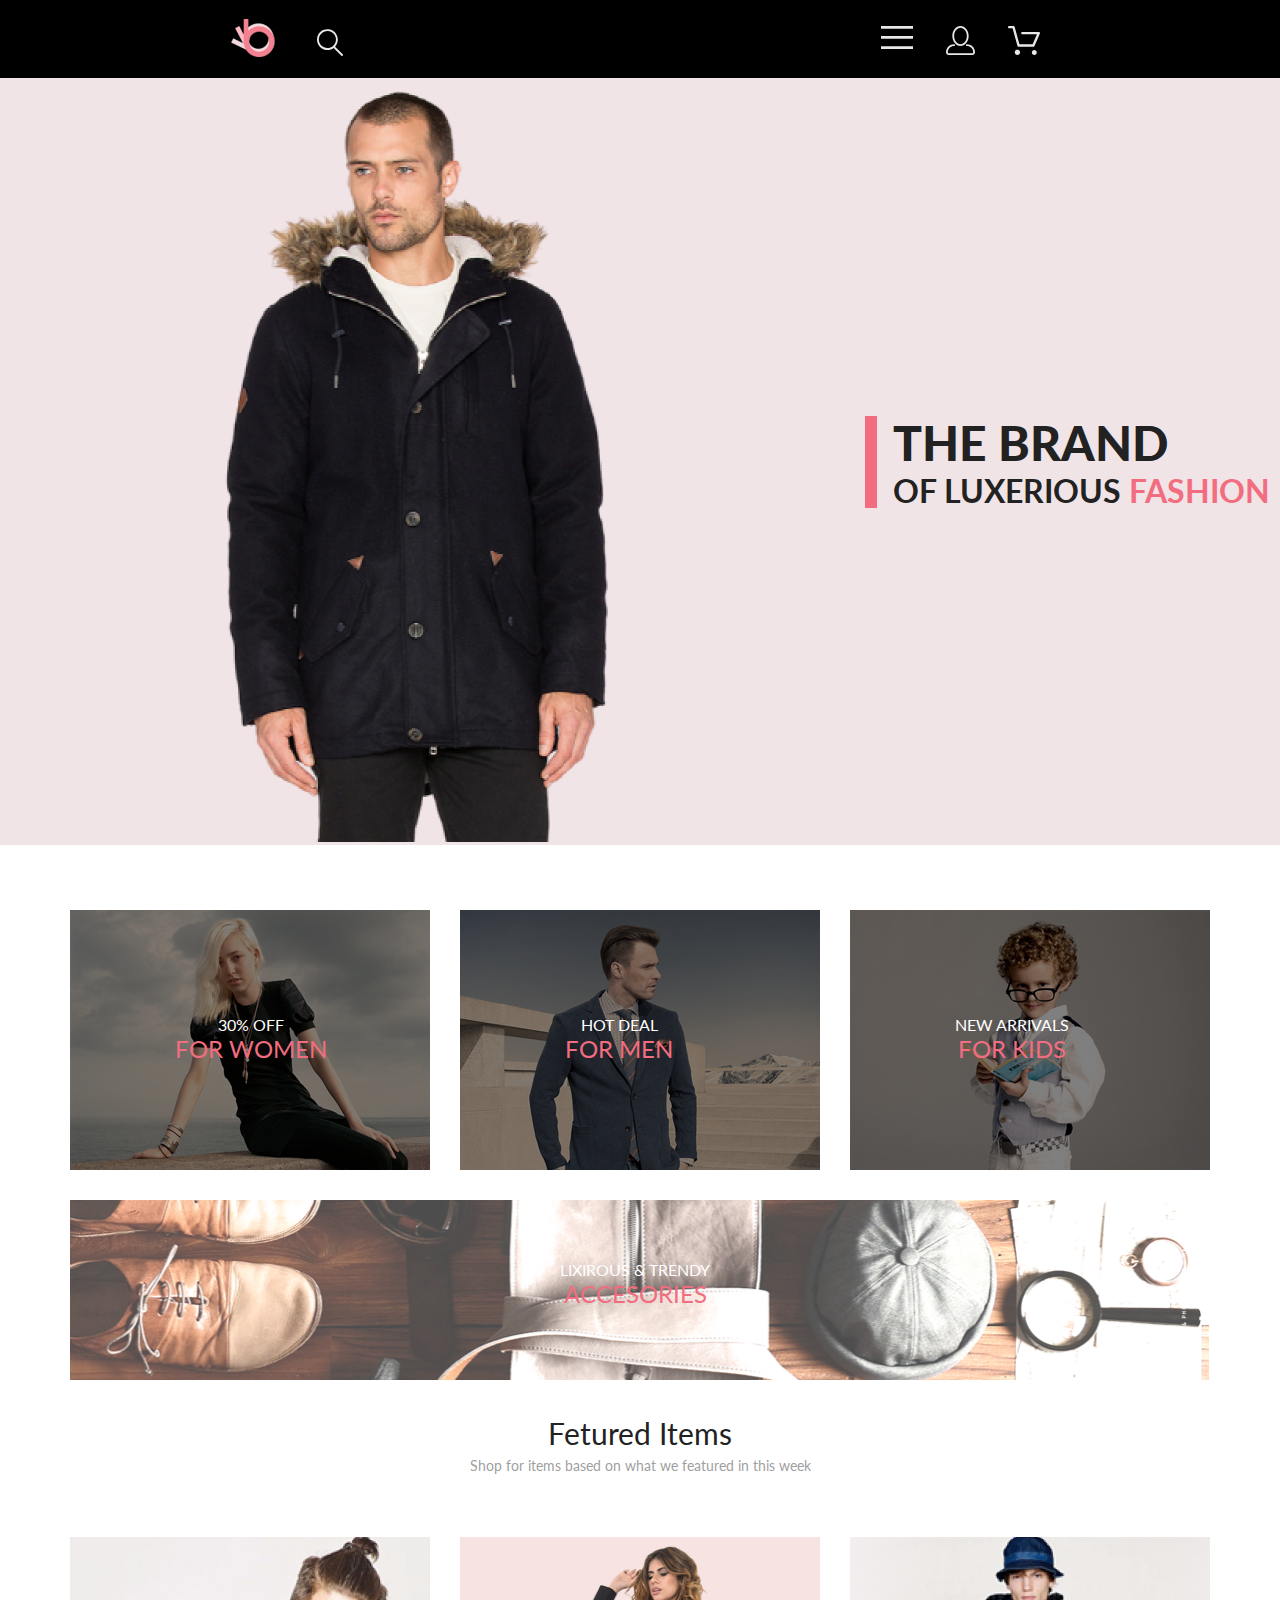
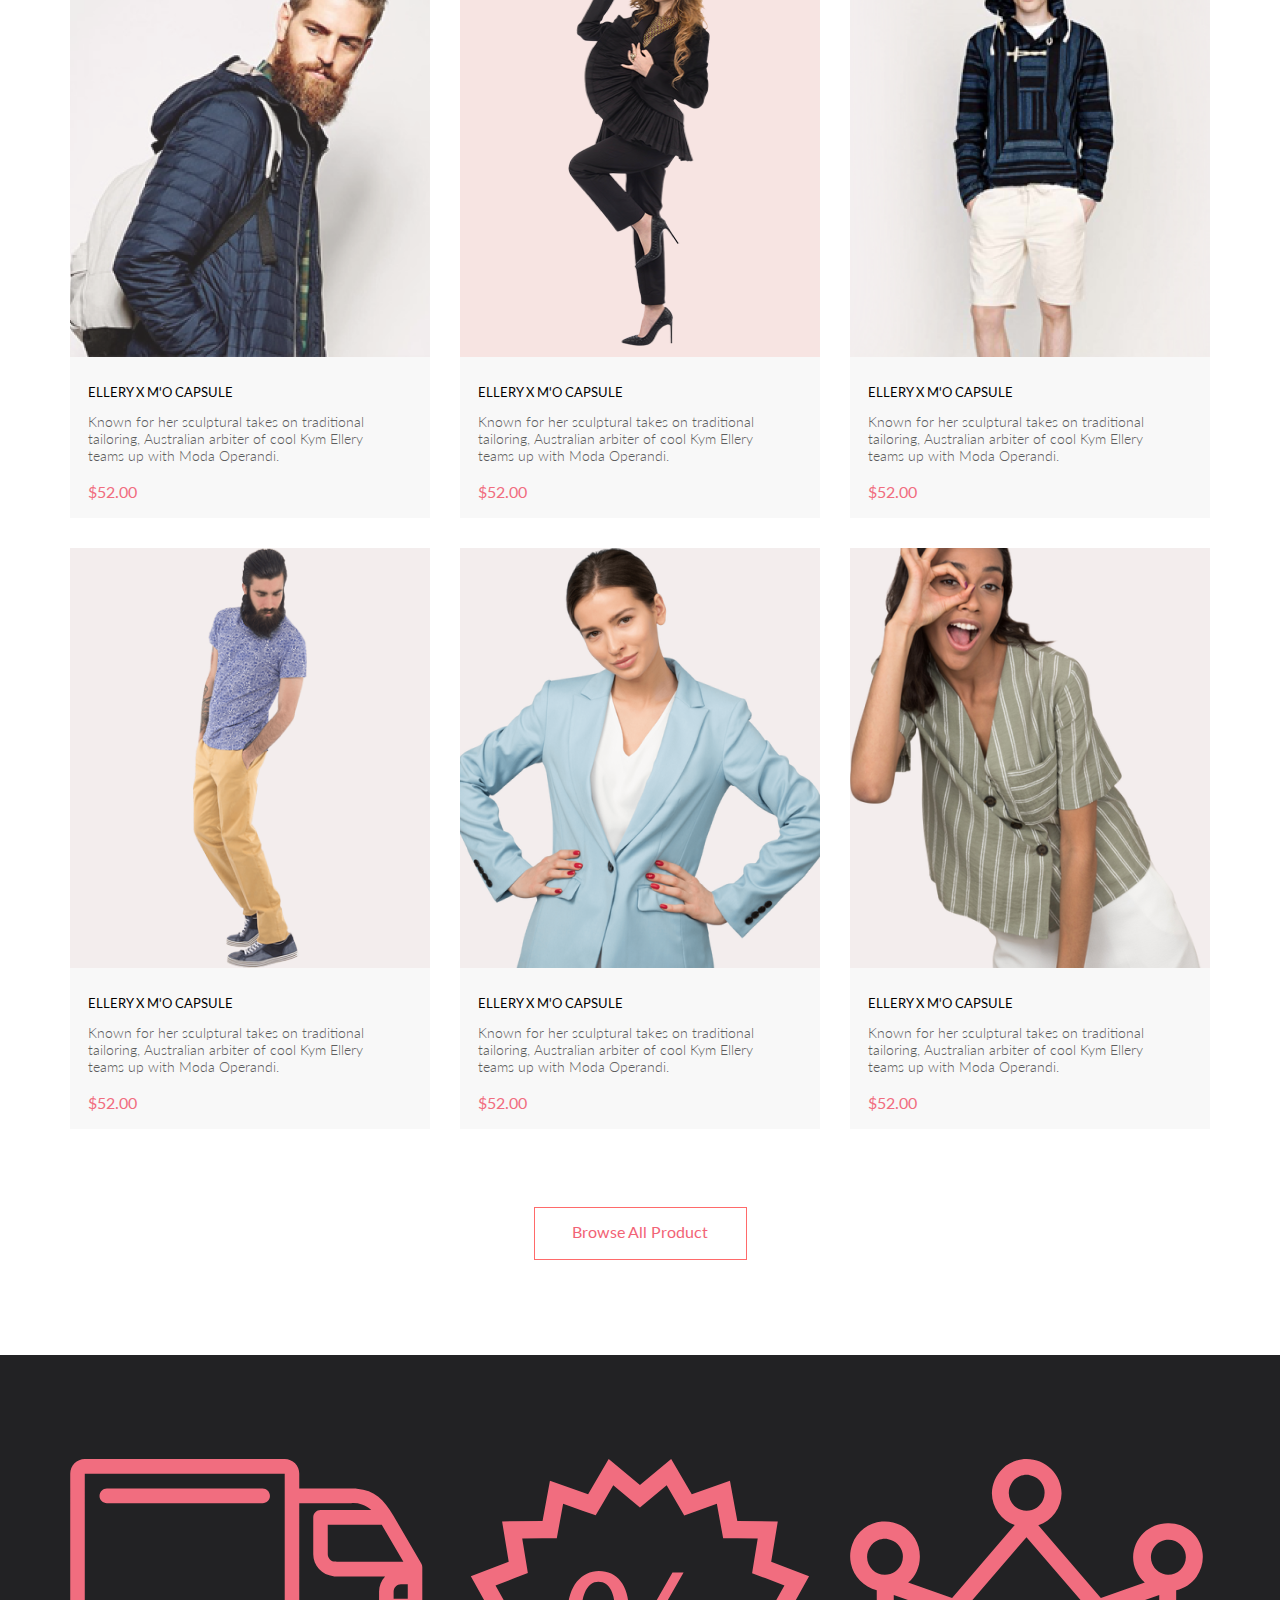
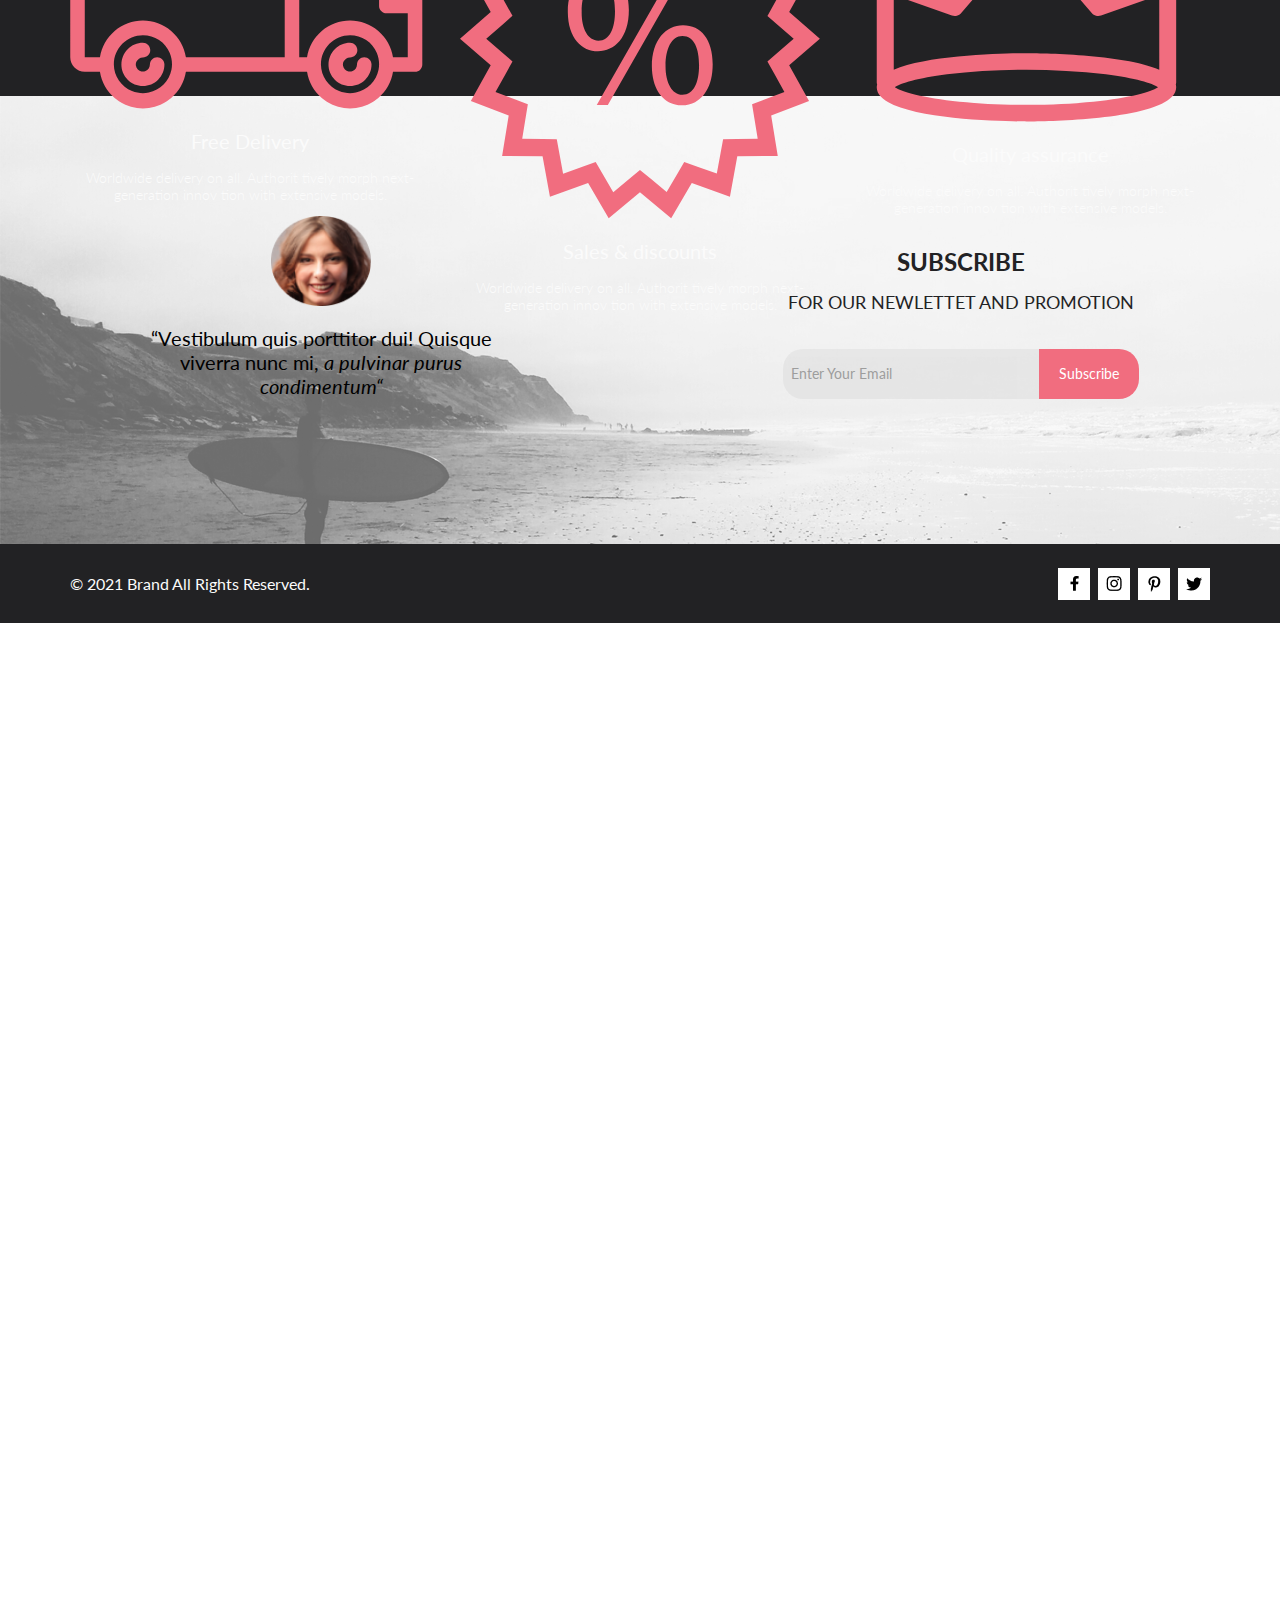
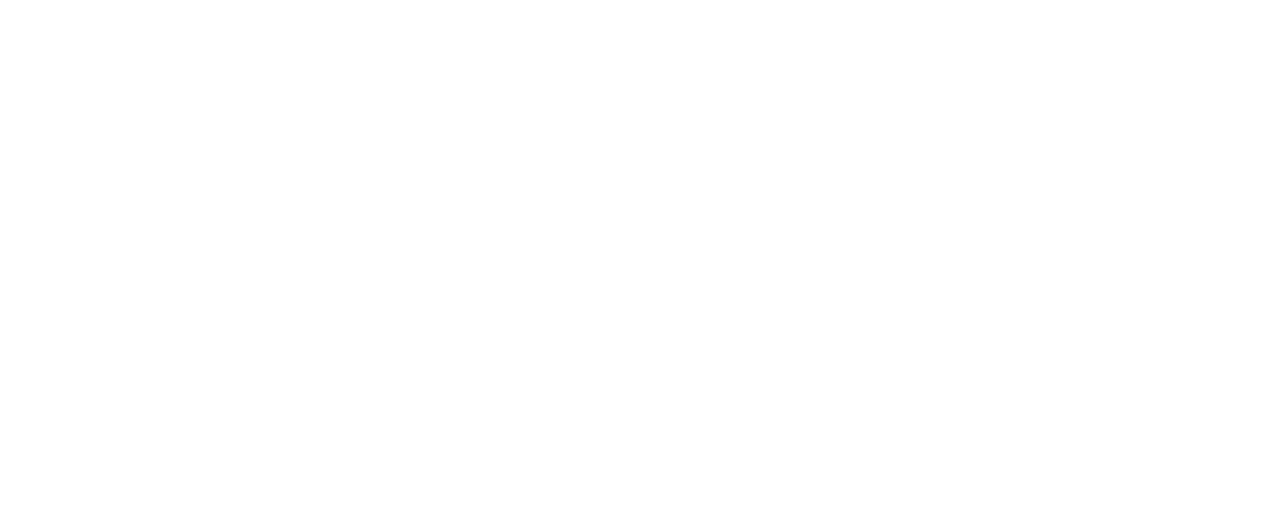
==== commit b9f028d3: "Add files via upload" ====
--- a/index.html
+++ b/index.html
@@ -7,7 +7,7 @@
     <meta http-equiv="X-UA-Compatible" content="ie=edge">
     <link rel="stylesheet" href="style.css">
     <link rel="preconnect" href="https://fonts.gstatic.com">
-    <link href="https://fonts.googleapis.com/css2?family=Lato:wght@400;700;900&display=swap" rel="stylesheet">
+    <link href="https://fonts.googleapis.com/css2?family=Lato:wght@300;400;700;900&display=swap" rel="stylesheet">
     <title>The Brand</title>
 </head>
 <body>
@@ -104,90 +104,110 @@
     </div>
 </div>
 <div class="container fetured_items">
-    <div class="fi_text">
-        <h1 class="header_fetured_items">Fetured Items</h1>
-        <p class="fi_text_1">Shop for items based on what we featured in this week</p>
-    </div>
-    <div class="fi_cardblock">
-        <div class="card">
-            <div class="card_shadow">
-                <div class="card_button">
-                    <img class="cart_card" src="images/cart_to_card.png" alt="icon">
-                    <p class="submitButton">Add to Cart</p>
-                </div>
-            </div>
-            <a href="#" class="card_info">
-                <h1 class="product_name">ELLERY X M'O CAPSULE</h1>
-                <p class="product_info">Known for her sculptural takes on traditional tailoring, Australian arbiter of cool Kym Ellery teams up with Moda Operandi.</p>
-                <p class="product_price">$52.00</p>
-            </a>
-            </div>
-        <div class="card_2">
-            <div class="card_shadow">
-                <div class="card_button">
-                    <img class="cart_card" src="images/cart_to_card.png" alt="icon">
-                    <p class="submitButton">Add to Cart</p>
-                </div>
-            </div>
-            <a href="#" class="card_info">
-                <h1 class="product_name">ELLERY X M'O CAPSULE</h1>
-                <p class="product_info">Known for her sculptural takes on traditional tailoring, Australian arbiter of cool Kym Ellery teams up with Moda Operandi.</p>
-                <p class="product_price">$52.00</p>
-            </a>
-        </div>
-        <div class="card_3">
-            <div class="card_shadow">
-                <div class="card_button">
-                    <img class="cart_card" src="images/cart_to_card.png" alt="icon">
-                    <p class="submitButton">Add to Cart</p>
-                </div>
-            </div>
-            <a href="#" class="card_info">
-                <h1 class="product_name">ELLERY X M'O CAPSULE</h1>
-                <p class="product_info">Known for her sculptural takes on traditional tailoring, Australian arbiter of cool Kym Ellery teams up with Moda Operandi.</p>
-                <p class="product_price">$52.00</p>
-            </a>
-        </div>
-        <div class="card_4">
-            <div class="card_shadow">
-                <div class="card_button">
-                    <img class="cart_card" src="images/cart_to_card.png" alt="icon">
-                    <p class="submitButton">Add to Cart</p>
-                </div>
-            </div>
-            <a href="#" class="card_info">
-                <h1 class="product_name">ELLERY X M'O CAPSULE</h1>
-                <p class="product_info">Known for her sculptural takes on traditional tailoring, Australian arbiter of cool Kym Ellery teams up with Moda Operandi.</p>
-                <p class="product_price">$52.00</p>
-            </a>
-        </div>
-        <div class="card_5">
-            <div class="card_shadow">
-                <div class="card_button">
-                    <img class="cart_card" src="images/cart_to_card.png" alt="icon">
-                    <p class="submitButton">Add to Cart</p>
-                </div>
-            </div>
-            <a href="#" class="card_info">
-                <h1 class="product_name">ELLERY X M'O CAPSULE</h1>
-                <p class="product_info">Known for her sculptural takes on traditional tailoring, Australian arbiter of cool Kym Ellery teams up with Moda Operandi.</p>
-                <p class="product_price">$52.00</p>
-            </a>
-        </div>
-        <div class="card_6">
-            <div class="card_shadow">
-                <div class="card_button">
-                    <img class="cart_card" src="images/cart_to_card.png" alt="icon">
-                    <p class="submitButton">Add to Cart</p>
-                </div>
-            </div>
-            <a href="#" class="card_info">
-                <h1 class="product_name">ELLERY X M'O CAPSULE</h1>
-                <p class="product_info">Known for her sculptural takes on traditional tailoring, Australian arbiter of cool Kym Ellery teams up with Moda Operandi.</p>
-                <p class="product_price">$52.00</p>
-            </a>
-        </div>
-    </div>
+    <section class="item-sec container">
+        <div class="item-sec-header">
+            <h3 class="header_fetured_items">Fetured Items</h3>
+            <p class="fi_text_1">Shop for items based on what we featured in this week</p>
+        </div>
+        <div class="item-box">
+            <div class="item">
+                <a class="item-link" href="#">
+                    <img class="item-pic" src="images/product_card_1.png" alt="image">
+                    <div class="item-txt-box">
+                        <h3 class="product_name">ELLERY X M'O CAPSULE</h3>
+                        <p class="product_info">Known for her sculptural takes on traditional tailoring, Australian arbiter of cool Kym Ellery teams up with Moda Operandi.</p>
+                        <p class="product_price">$52.00</p>
+                    </div>
+                </a>
+                <div class="add-box">
+                    <a class="add" href="#">
+                        <img src="images/icon_cart.svg" alt="">
+                        <p class="submitButton">Add to Cart</p>
+                    </a>
+                </div>
+            </div>
+            <div class="item">
+                <a class="item-link" href="#">
+                    <img class="item-pic" src="images/product_card_2.png" alt="image">
+                    <div class="item-txt-box">
+                        <h3 class="product_name">ELLERY X M'O CAPSULE</h3>
+                        <p class="product_info">Known for her sculptural takes on traditional tailoring, Australian arbiter of cool Kym Ellery teams up with Moda Operandi.</p>
+                        <p class="product_price">$52.00</p>
+                    </div>
+                </a>
+                <div class="add-box">
+                    <a class="add" href="#">
+                        <img src="images/icon_cart.svg" alt="">
+                        <p class="submitButton">Add to Cart</p>
+                    </a>
+                </div>
+            </div>
+            <div class="item">
+                <a class="item-link" href="#">
+                    <img class="item-pic" src="images/product_card_3.png" alt="image">
+                    <div class="item-txt-box">
+                        <h3 class="product_name">ELLERY X M'O CAPSULE</h3>
+                        <p class="product_info">Known for her sculptural takes on traditional tailoring, Australian arbiter of cool Kym Ellery teams up with Moda Operandi.</p>
+                        <p class="product_price">$52.00</p>
+                    </div>
+                </a>
+                <div class="add-box">
+                    <a class="add" href="#">
+                        <img src="images/icon_cart.svg" alt="">
+                        <p class="submitButton">Add to Cart</p>
+                    </a>
+                </div>
+            </div>
+            <div class="item">
+                <a class="item-link" href="#">
+                    <img class="item-pic" src="images/product_card_4.png" alt="image">
+                    <div class="item-txt-box">
+                        <h3 class="product_name">ELLERY X M'O CAPSULE</h3>
+                        <p class="product_info">Known for her sculptural takes on traditional tailoring, Australian arbiter of cool Kym Ellery teams up with Moda Operandi.</p>
+                        <p class="product_price">$52.00</p>
+                    </div>
+                </a>
+                <div class="add-box">
+                    <a class="add" href="#">
+                        <img src="images/icon_cart.svg" alt="">
+                        <p class="submitButton">Add to Cart</p>
+                    </a>
+                </div>
+            </div>
+            <div class="item">
+                <a class="item-link" href="#">
+                    <img class="item-pic" src="images/product_card_5.png" alt="image">
+                    <div class="item-txt-box">
+                        <h3 class="product_name">ELLERY X M'O CAPSULE</h3>
+                        <p class="product_info">Known for her sculptural takes on traditional tailoring, Australian arbiter of cool Kym Ellery teams up with Moda Operandi.</p>
+                        <p class="product_price">$52.00</p>
+                    </div>
+                </a>
+                <div class="add-box">
+                    <a class="add" href="#">
+                        <img src="images/icon_cart.svg" alt="">
+                        <p class="submitButton">Add to Cart</p>
+                    </a>
+                </div>
+            </div>
+            <div class="item">
+                <a class="item-link" href="#">
+                    <img class="item-pic" src="images/product_card_6.png" alt="image">
+                    <div class="item-txt-box">
+                        <h3 class="product_name">ELLERY X M'O CAPSULE</h3>
+                        <p class="product_info">Known for her sculptural takes on traditional tailoring, Australian arbiter of cool Kym Ellery teams up with Moda Operandi.</p>
+                        <p class="product_price">$52.00</p>
+                    </div>
+                </a>
+                <div class="add-box">
+                    <a class="add" href="#">
+                        <img src="images/icon_cart.svg" alt="">
+                        <p class="submitButton">Add to Cart</p>
+                    </a>
+                </div>
+            </div>
+        </div>
+    </section>
     <form action="#" class="form">
         <a class="button" href="#">Browse All Product</a>
     </form>
--- a/style.css
+++ b/style.css
@@ -43,6 +43,10 @@
     display: flex;
 }
 
+.megaLinks:hover {
+    color: #F16D7F;
+}
+
 .mega-box {
     position: absolute;
     background: #FFFFFF;
@@ -70,6 +74,22 @@
     flex-direction: column;
 }
 
+.add {
+    display: none;
+    border: 1px solid #fff;
+    padding: 10px;
+    text-decoration: none;
+
+}
+
+.add-box {
+    display: flex;
+    position: absolute;
+    top: 188px;
+    justify-content: center;
+    width: 100%;
+}
+
 .closingСross {
     position: absolute;
     top: 16px;
@@ -248,7 +268,7 @@
     margin-top: 570px;
 }
 
-.fi_text {
+.item-sec-header {
     text-align: center;
 }
 
@@ -268,78 +288,34 @@
     color: #222222;
 }
 
-.fi_cardblock {
-    margin-top: 48px;
-    height: 1230px;
-}
-
-.card {
-    position: absolute;
-    background: #F8F8F8 url(images/product_card_1.png) no-repeat;
+.item-box {
+    margin-top: 63px;
+    display: flex;
+    flex-wrap: wrap;
+    justify-content: space-between;
+}
+
+.item {
+    background: #F8F8F8;
     width: 360px;
     height: 581px;
     margin-bottom: 30px;
-}
-
-.card_2 {
-    position: absolute;
-    background: #F8F8F8 url(images/product_card_2.png) no-repeat;
-    width: 360px;
-    height: 581px;
-    margin-bottom: 30px;
-    margin-left: 390px;
-}
-
-.card_3 {
-    position: absolute;
-    background: #F8F8F8 url(images/product_card_3.png) no-repeat;
-    width: 360px;
-    height: 581px;
-    margin-bottom: 30px;
-    margin-left: 780px;
-}
-
-.card_4 {
-    position: absolute;
-    background: #F8F8F8 url(images/product_card_4.png) no-repeat;
-    width: 360px;
-    height: 581px;
-    top: 2150px;
-}
-
-.card_5 {
-    position: absolute;
-    background: #F8F8F8 url(images/product_card_5.png) no-repeat;
-    width: 360px;
-    height: 581px;
-    top: 2150px;
-    margin-left: 390px;
-}
-
-.card_6 {
-    position: absolute;
-    background: #F8F8F8 url(images/product_card_6.png) no-repeat;
-    width: 360px;
-    height: 581px;
-    top: 2150px;
-    margin-left: 780px;
-}
-
-.card_info {
+    position: relative;
+}
+
+.item:hover .item-pic {
+    filter: brightness(50%);
+}
+
+.item:hover .add {
+    display: flex;
+}
+
+
+.item-link {
+    display: block;
+    width: 360px;
     text-decoration: none;
-}
-
-.card_shadow {
-    position: relative;
-    width: 360px;
-    height: 420px;
-    background: black;
-    opacity: 0;
-    font-style: normal;
-}
-
-.card_shadow:hover {
-    opacity: 0.5;
 }
 
 .product_name {
@@ -357,6 +333,7 @@
     line-height: 17px;
     color: #5D5D5D;
     margin-left: 18px;
+    width: 310px;
 }
 
 .product_price {
@@ -365,11 +342,6 @@
     line-height: 19px;
     color: #F16D7F;
     margin: 18px 0 0 18px;
-    text-decoration: none;
-}
-
-.cart_card {
-    padding: 11px;
 }
 
 .card_button {
@@ -386,7 +358,7 @@
     line-height: 17px;
     color: #FFFFFF;
     align-self: center;
-    padding-right: 15px;
+    margin-left: 11px;
 }
 
 
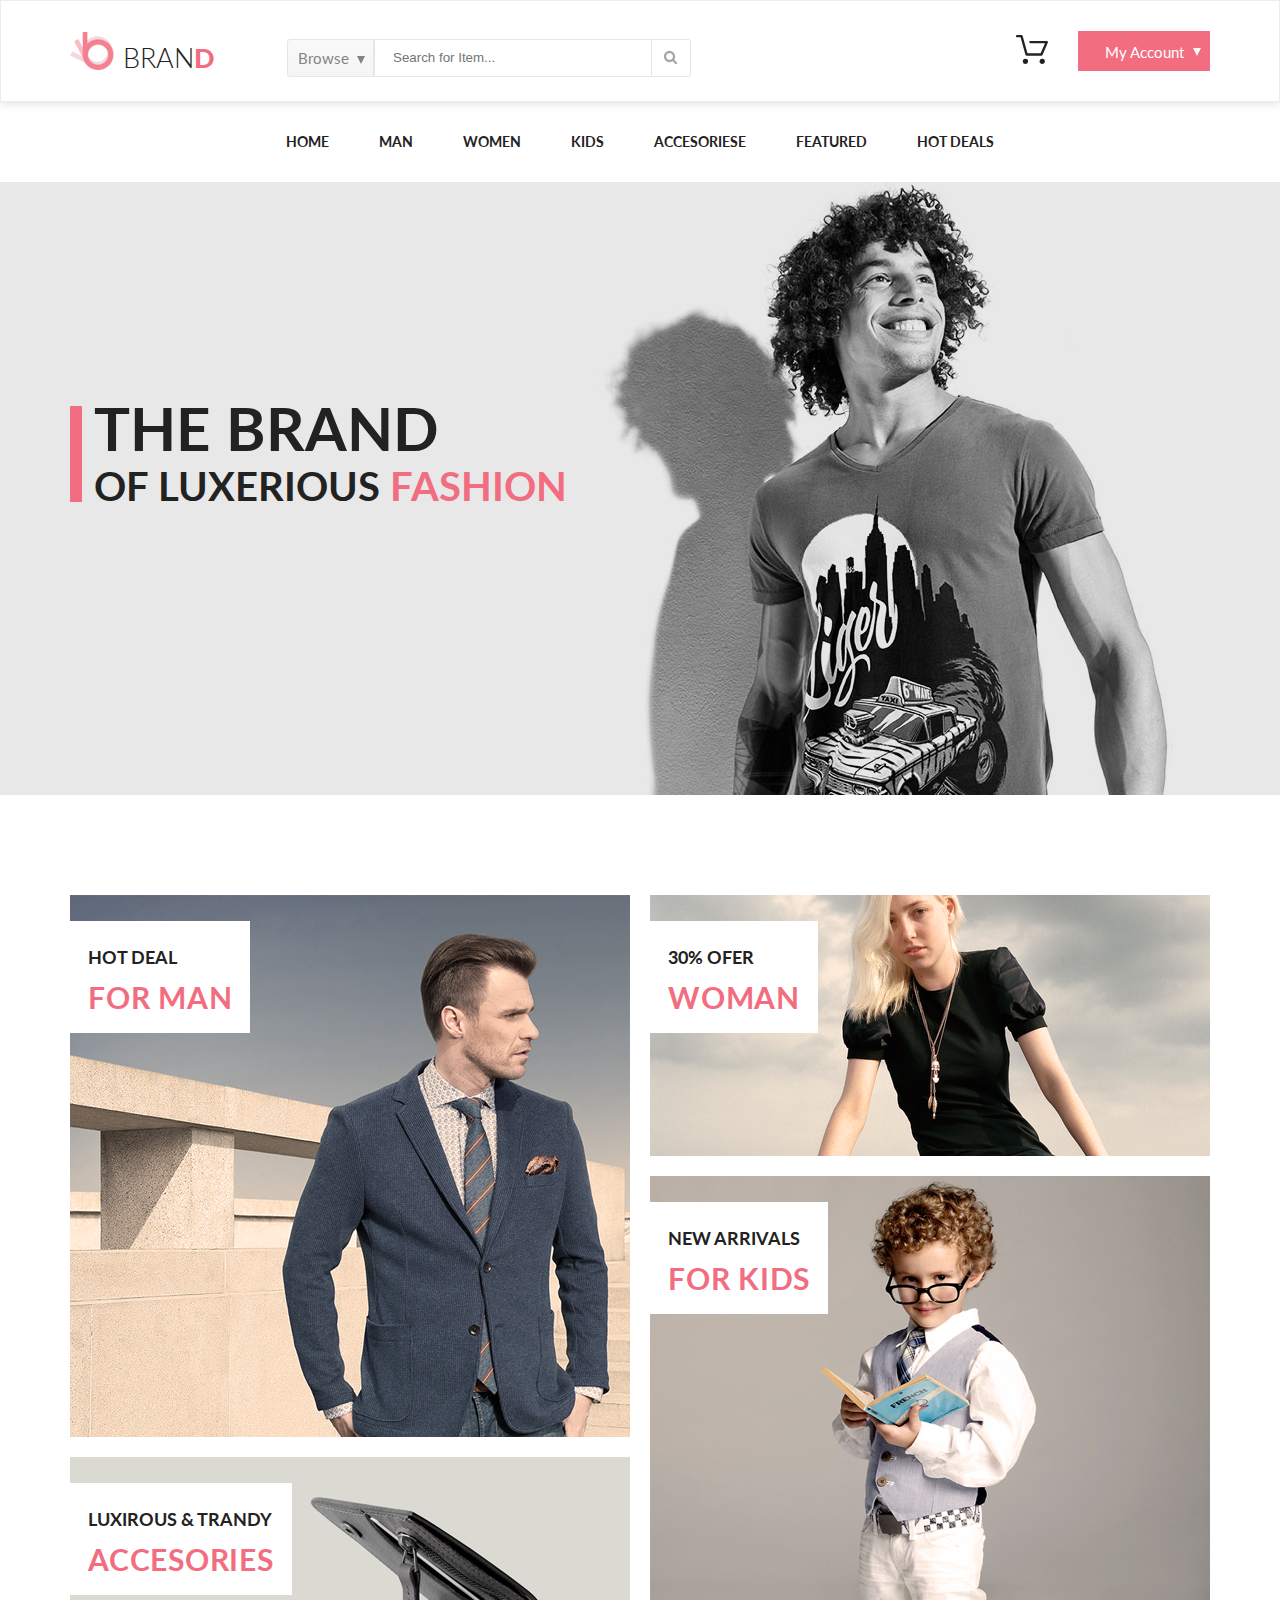
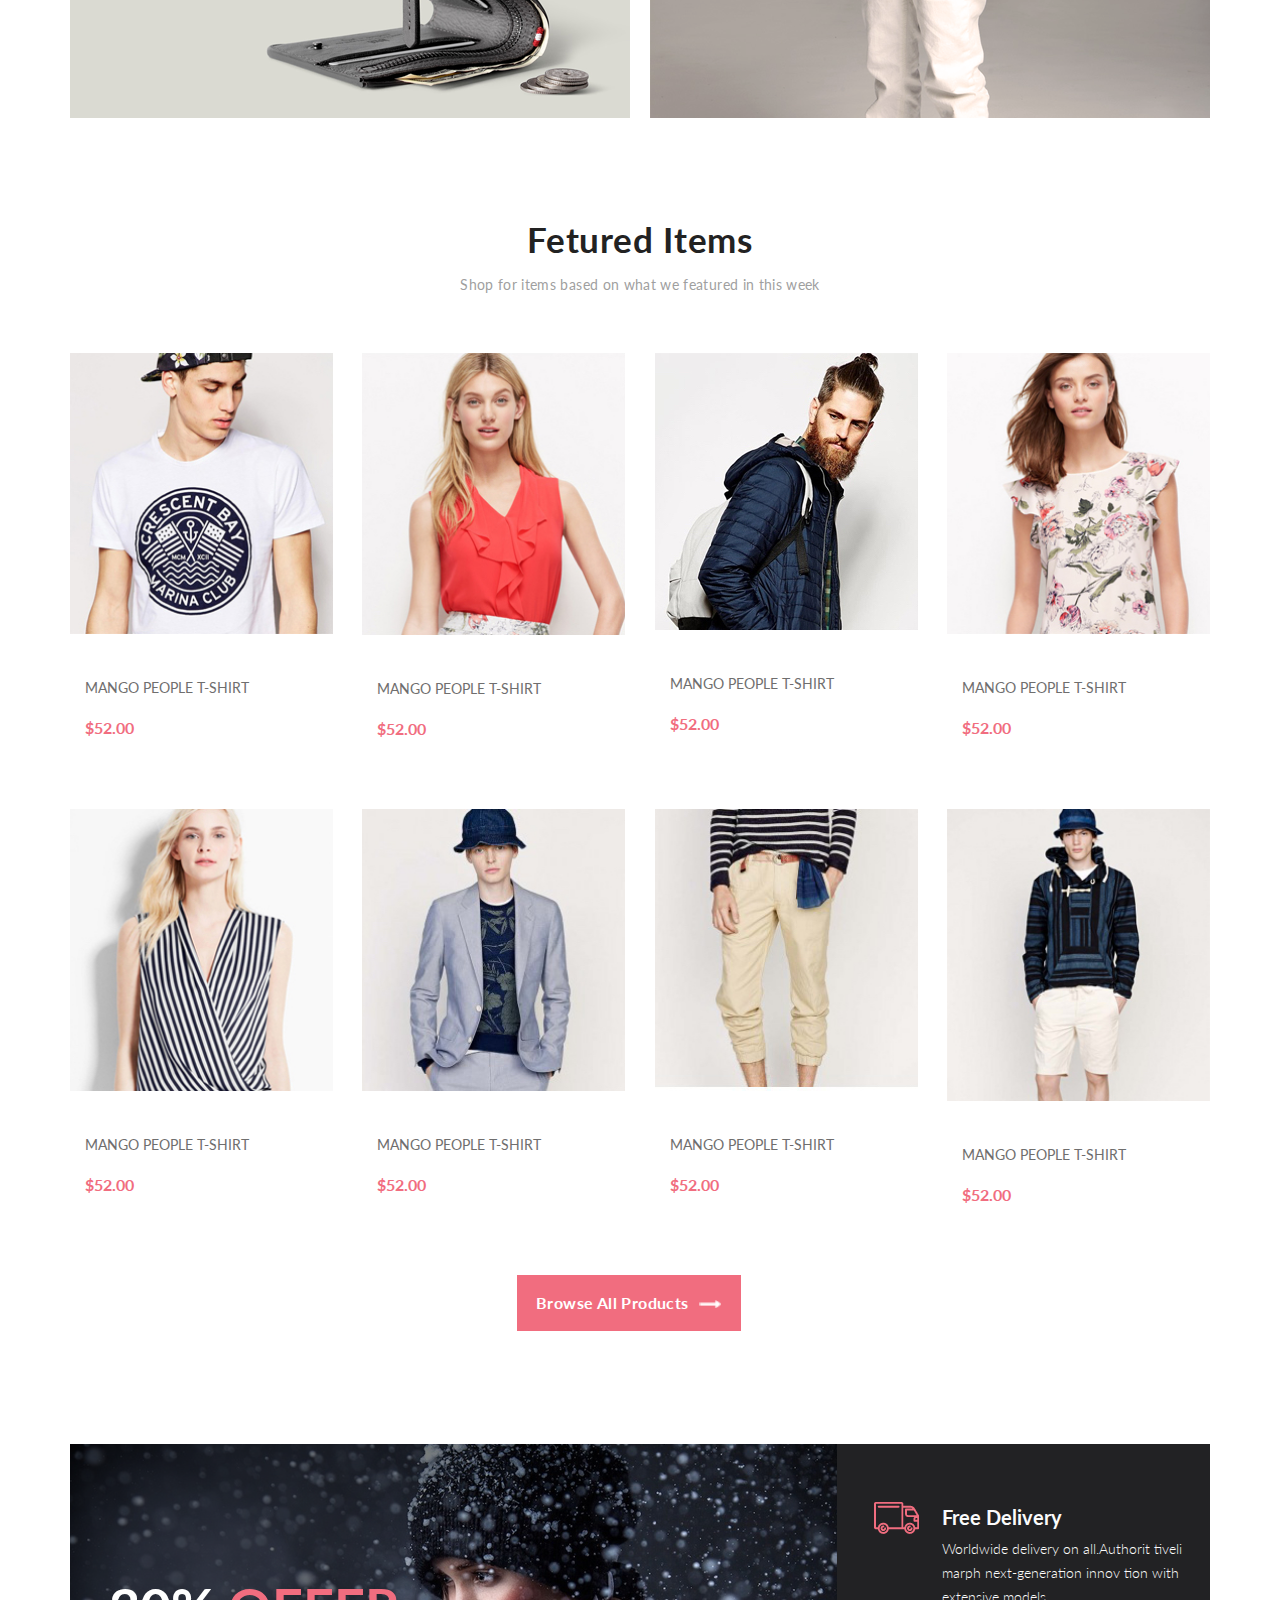
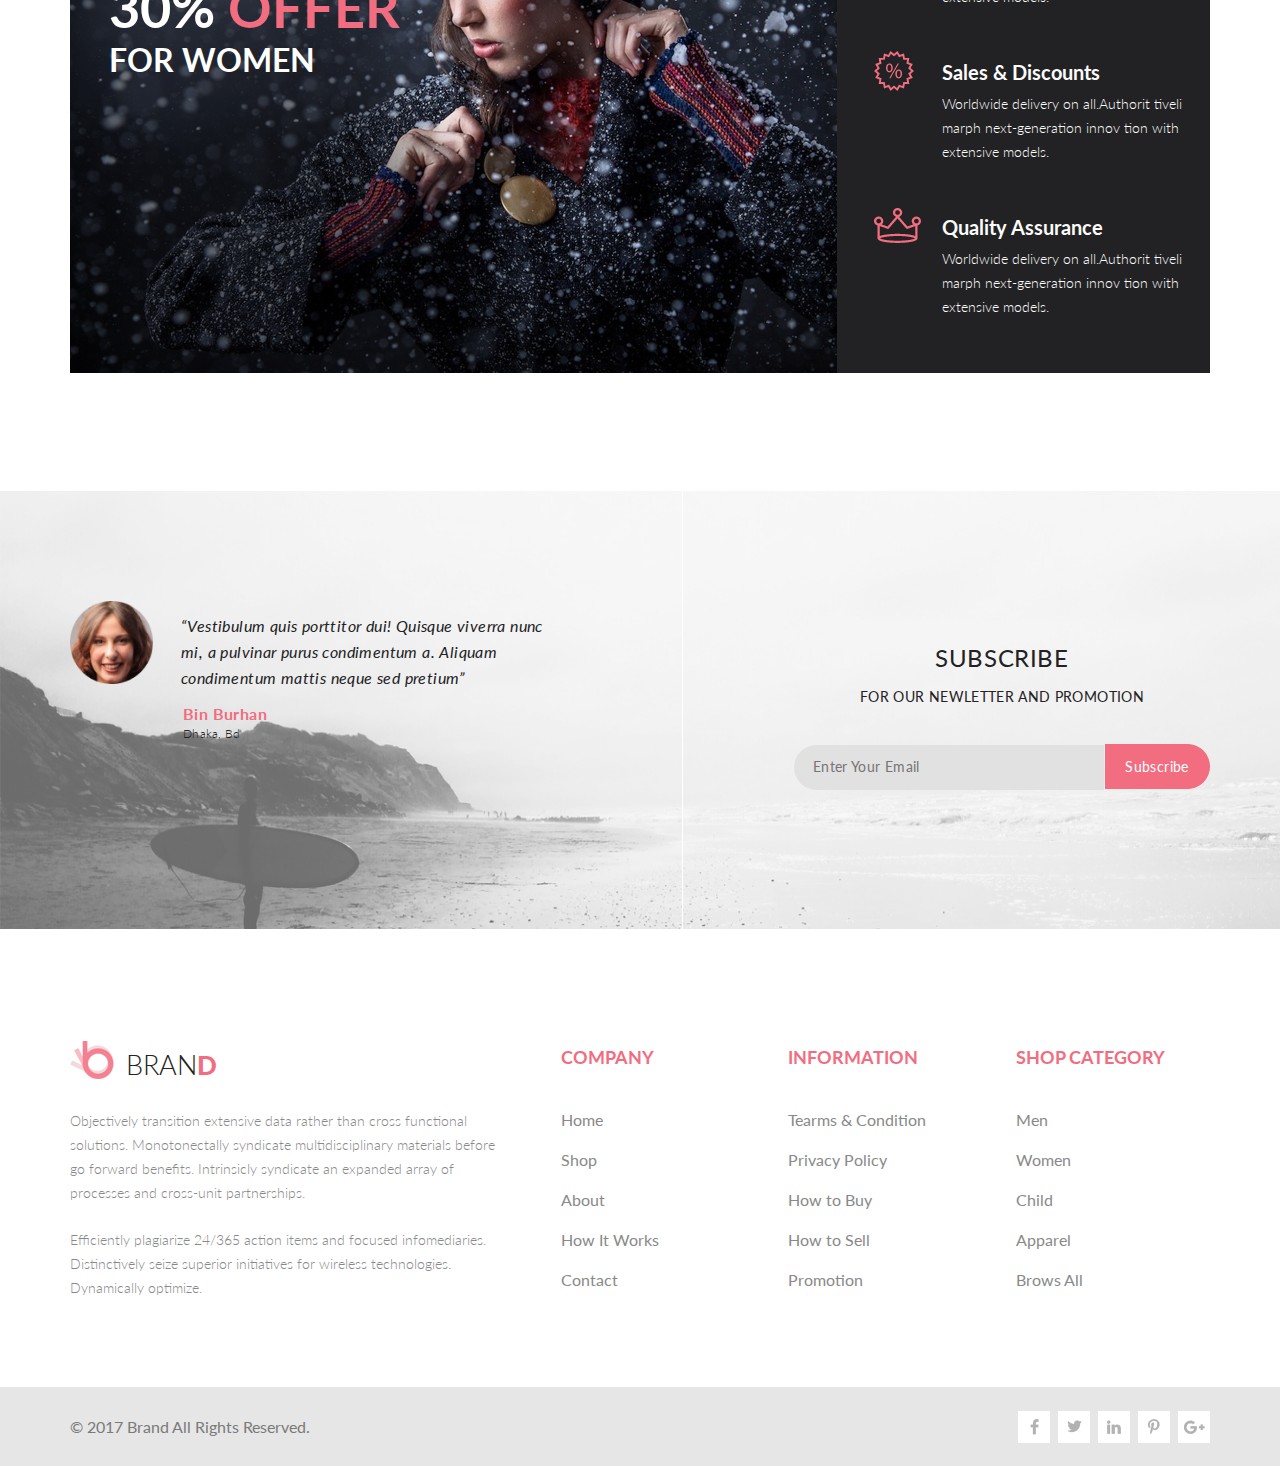
==== commit 2e74ba06: "Add files via upload" ====
--- a/index.html
+++ b/index.html
@@ -1,262 +1,759 @@
-<!doctype html>
+<!DOCTYPE html>
 <html lang="en">
 <head>
     <meta charset="UTF-8">
-    <meta name="viewport"
-          content="width=device-width, user-scalable=no, initial-scale=1.0, maximum-scale=1.0, minimum-scale=1.0">
-    <meta http-equiv="X-UA-Compatible" content="ie=edge">
+    <title>Checkout</title>
     <link rel="stylesheet" href="style.css">
     <link rel="preconnect" href="https://fonts.gstatic.com">
     <link href="https://fonts.googleapis.com/css2?family=Lato:wght@300;400;700;900&display=swap" rel="stylesheet">
-    <title>The Brand</title>
 </head>
 <body>
-<div class="header">
-    <div class="left_part-header">
-        <a href="index.html" class="logo"><img src="images/logo.svg" alt="logo"></a>
-        <div class="search">
-            <img src="images/search.svg" alt="icon">
-        </div>
-    </div>
-    <div class="right_part_header_1">
-        <ul class="right_part_header">
-            <li class="buttonPadding"><a href="#" class="wrapper-dropdown-1"><img class="buttonPadding" src="images/icon_menu.svg" alt="icon"></a>
-                <div class="mega-box">
-                    <div class="item-flex">
-                        <a class="closingСross" href="index.html">
-                            <img src="images/menuCross.png" alt="icon">
+<header class="header">
+    <div class="container header-flex">
+        <div class="header-left">
+            <a class="logo" href="index.html"><img src="images/logo.svg" alt="logo">
+                <p class="bran">BRAN</p>
+                <span class="d">D</span>
+            </a>
+            <nav class="header-form" action="#">
+                <a class="browse-menu my-acc-1" href="#">Browse</a>
+                <div class="menu-link-box-list menu-position">
+                    <h3>women</h3>
+                    <ul class="browse-list-1">
+                        <li><a href="product.html" class="menu-list-link">Dresses</a></li>
+                        <li><a href="product.html" class="menu-list-link">Tops</a></li>
+                        <li><a href="product.html" class="menu-list-link">Sweaters/Knits</a></li>
+                        <li><a href="product.html" class="menu-list-link">Jackets/Coats</a></li>
+                        <li><a href="product.html" class="menu-list-link">Blazers</a></li>
+                        <li><a href="product.html" class="menu-list-link">Denim</a></li>
+                        <li><a href="product.html" class="menu-list-link">Leggings/Pants</a></li>
+                        <li><a href="product.html" class="menu-list-link">Skirts/Shorts</a></li>
+                        <li><a href="product.html" class="menu-list-link">Accessories</a></li>
+                    </ul>
+                    <h3 class="second_heading">men</h3>
+                    <ul class="browse-list-1">
+                        <li><a href="product.html" class="menu-list-link">Tees/Tank tops</a></li>
+                        <li><a href="product.html" class="menu-list-link">Shirts/Polos</a></li>
+                        <li><a href="product.html" class="menu-list-link">Sweaters</a></li>
+                        <li><a href="product.html" class="menu-list-link">Sweatshirts/Hoodies</a></li>
+                        <li><a href="product.html" class="menu-list-link">Blazers</a></li>
+                        <li><a href="product.html" class="menu-list-link">Jackets/vests</a></li>
+                    </ul>
+                </div>
+                <input class="form-search" type="search" placeholder="Search for Item..." aria-label="Search">
+                <button type="submit">
+                    <img class="search-logo" src="images/search.png" alt="icon">
+                </button>
+            </nav>
+        </div>
+        <div class="header-right">
+            <div class="shoping-cart">
+                <img src="images/Forma_1.svg" alt="card">
+                <div class="shoping-cart-list">
+                    <div class="cart-product">
+                        <div class="product-image">
+                            <img src="images/product-image-1.png" alt="image">
+                        </div>
+                        <div class="product-info">
+                            <div class="product-name">rebox zane</div>
+                            <div class="star-rating">
+                                <div class="star-rating__wrap">
+                                    <input class="star-rating__input" id="star-rating-5" type="radio" name="rating" value="5">
+                                    <label class="star-rating__ico fa fa-star-o fa-lg" for="star-rating-5" title="5 out of 5 stars"></label>
+                                    <input class="star-rating__input" id="star-rating-4" type="radio" name="rating" value="4">
+                                    <label class="star-rating__ico fa fa-star-o fa-lg" for="star-rating-4" title="4 out of 5 stars"></label>
+                                    <input class="star-rating__input" id="star-rating-3" type="radio" name="rating" value="3">
+                                    <label class="star-rating__ico fa fa-star-o fa-lg" for="star-rating-3" title="3 out of 5 stars"></label>
+                                    <input class="star-rating__input" id="star-rating-2" type="radio" name="rating" value="2">
+                                    <label class="star-rating__ico fa fa-star-o fa-lg" for="star-rating-2" title="2 out of 5 stars"></label>
+                                    <input class="star-rating__input" id="star-rating-1" type="radio" name="rating" value="1">
+                                    <label class="star-rating__ico fa fa-star-o fa-lg" for="star-rating-1" title="1 out of 5 stars"></label>
+                                </div>
+                            </div>
+                            <div class="product-prise">1 x $250</div>
+                        </div>
+                        <div class="close-button">
+                            <a href="#">
+                                <img src="images/close-button.png" alt="icon">
+                            </a>
+                        </div>
+                    </div>
+                    <div class="product-info-line"></div>
+                    <div class="cart-product">
+                        <div class="product-image">
+                            <img src="images/product-image-2.png" alt="image">
+                        </div>
+                        <div class="product-info">
+                            <div class="product-name">rebox zane</div>
+                            <div class="star-rating">
+                                <div class="star-rating__wrap">
+                                    <input class="star-rating__input" id="star-rating-5" type="radio" name="rating" value="5">
+                                    <label class="star-rating__ico fa fa-star-o fa-lg" for="star-rating-5" title="5 out of 5 stars"></label>
+                                    <input class="star-rating__input" id="star-rating-4" type="radio" name="rating" value="4">
+                                    <label class="star-rating__ico fa fa-star-o fa-lg" for="star-rating-4" title="4 out of 5 stars"></label>
+                                    <input class="star-rating__input" id="star-rating-3" type="radio" name="rating" value="3">
+                                    <label class="star-rating__ico fa fa-star-o fa-lg" for="star-rating-3" title="3 out of 5 stars"></label>
+                                    <input class="star-rating__input" id="star-rating-2" type="radio" name="rating" value="2">
+                                    <label class="star-rating__ico fa fa-star-o fa-lg" for="star-rating-2" title="2 out of 5 stars"></label>
+                                    <input class="star-rating__input" id="star-rating-1" type="radio" name="rating" value="1">
+                                    <label class="star-rating__ico fa fa-star-o fa-lg" for="star-rating-1" title="1 out of 5 stars"></label>
+                                </div>
+                            </div>
+                            <div class="product-prise">1 x $250</div>
+                        </div>
+                        <div class="close-button">
+                            <a href="#">
+                                <img src="images/close-button.png" alt="icon">
+                            </a>
+                        </div>
+                    </div>
+                    <div class="product-info-line"></div>
+                    <div class="total">
+                        <div class="total-text">total</div>
+                        <div class="total-sum">$500.00</div>
+                    </div>
+                    <button class="add-to-cart-1 add-pink">
+                        <a class="add-button" href="сheckout.html">
+                            <p class="submitButton add-pink">checkout</p>
                         </a>
-                        <a class="menuLink" href="#">Menu</a>
-                        <h3 class="menuHeader">man</h3>
-                        <a class="megaLinks" href="#">Accessories</a>
-                        <a class="megaLinks" href="#">Bags</a>
-                        <a class="megaLinks" href="#">Denim</a>
-                        <a class="megaLinks" href="#">T-Shirt</a>
-                    </div>
-                    <div class="item-flex">
-                        <h3 class="menuHeader">woman</h3>
-                        <a class="megaLinks" href="#">Accessories</a>
-                        <a class="megaLinks" href="#">Jackets & Coats</a>
-                        <a class="megaLinks" href="#">Polos</a>
-                        <a class="megaLinks" href="#">T-Shirt</a>
-                        <a class="megaLinks" href="#">Shirt</a>
-                    </div>
-                    <div class="item-flex">
-                        <h3 class="menuHeader">woman</h3>
-                        <a class="megaLinks" href="#">Accessories</a>
-                        <a class="megaLinks" href="#">Jackets & Coats</a>
-                        <a class="megaLinks" href="#">Polos</a>
-                        <a class="megaLinks" href="#">T-Shirt</a>
-                        <a class="megaLinks" href="#">Shirt</a>
-                    </div>
-                </div>
-            </li>
-            <li class="buttonPadding"><a href="#" class="accout"><img class="buttonPadding" src="images/icon_account.svg" alt="icon"></a></li>
-            <li class="buttonPadding"><a href="#" class="cart"><img class="buttonPadding" src="images/icon_cart.svg" alt="icon"></a></li>
+                    </button>
+                    <button class="add-to-cart-1 grey">
+                        <a class="add-button" href="shopping-cart.html">
+                            <p class="submitButton grey-1">go to cart</p>
+                        </a>
+                    </button>
+                </div>
+
+            </div>
+            <a class="button-site my-acc" href="сheckout.html">My Account</a>
+        </div>
+    </div>
+</header>
+<nav class="navigation">
+    <div class="container">
+        <ul class="menu">
+            <li><a class="menu-link" href="#">Home</a>
+                <div class="menu-link-box">
+                    <div class="menu-img-box">
+                        <div class="menu-box-list-unit-img">
+                            <a class="ssale-link" href="#">
+                                <div class="menu-box-unittxt"></div>
+                            </a>
+                            <img src="images/ssale.jpg" alt="super sale pic">
+                        </div>
+                    </div>
+                    <div class="menu-link-box-list">
+                        <h3>woman</h3>
+                        <ul>
+                            <li><a href="product.html" class="menu-list-link">Dresses</a></li>
+                            <li><a href="product.html" class="menu-list-link">Tops</a></li>
+                            <li><a href="product.html" class="menu-list-link">Sweaters/Knits</a></li>
+                            <li><a href="product.html" class="menu-list-link">Jackets/Coats</a></li>
+                            <li><a href="product.html" class="menu-list-link">Blazers</a></li>
+                            <li><a href="product.html" class="menu-list-link">Denim</a></li>
+                            <li><a href="product.html" class="menu-list-link">Leggings/Pants</a></li>
+                            <li><a href="product.html" class="menu-list-link">Skirts/Shorts</a></li>
+                            <li><a href="product.html" class="menu-list-link">Accessories</a></li>
+                        </ul>
+                    </div>
+                    <div class="menu-link-box-list">
+                        <h3>man</h3>
+                        <ul>
+                            <li><a href="product.html" class="menu-list-link">Dresses</a></li>
+                            <li><a href="product.html" class="menu-list-link">Tops</a></li>
+                            <li><a href="product.html" class="menu-list-link">Sweaters/Knits</a></li>
+                            <li><a href="product.html" class="menu-list-link">Jackets/Coats</a></li>
+
+                        </ul>
+                        <div class="menu-box-list-unit">
+                            <h3>kids</h3>
+                            <ul>
+                                <li><a href="product.html" class="menu-list-link">Dresses</a></li>
+                                <li><a href="product.html" class="menu-list-link">Tops</a></li>
+                                <li><a href="product.html" class="menu-list-link">Sweaters/Knits</a></li>
+                            </ul>
+                        </div>
+                    </div>
+                    <div class="menu-link-box-list">
+                        <h3>sale</h3>
+                        <ul>
+                            <li><a href="product.html" class="menu-list-link">Dresses</a></li>
+                            <li><a href="product.html" class="menu-list-link">Tops</a></li>
+                            <li><a href="product.html" class="menu-list-link">Sweaters/Knits</a></li>
+                            <li><a href="product.html" class="menu-list-link">Jackets/Coats</a></li>
+                        </ul>
+                        <div class="pic-box"></div>
+
+
+                    </div>
+                </div></li>
+            <li><a class="menu-link" href="#">Man</a>
+                <div class="menu-link-box">
+                    <div class="menu-img-box">
+                        <div class="menu-box-list-unit-img">
+                            <a class="ssale-link" href="#"><div class="menu-box-unittxt">
+                            </div></a>
+                            <img src="images/ssale.jpg" alt="super sale pic">
+
+                        </div>
+                    </div>
+                    <div class="menu-link-box-list">
+                        <h3>man</h3>
+                        <ul>
+                            <li><a href="product.html" class="menu-list-link">Dresses</a></li>
+                            <li><a href="product.html" class="menu-list-link">Tops</a></li>
+                            <li><a href="product.html" class="menu-list-link">Sweaters/Knits</a></li>
+                            <li><a href="product.html" class="menu-list-link">Jackets/Coats</a></li>
+                            <li><a href="product.html" class="menu-list-link">Blazers</a></li>
+                            <li><a href="product.html" class="menu-list-link">Denim</a></li>
+                            <li><a href="product.html" class="menu-list-link">Leggings/Pants</a></li>
+                            <li><a href="product.html" class="menu-list-link">Skirts/Shorts</a></li>
+                            <li><a href="product.html" class="menu-list-link">Accessories</a></li>
+                        </ul>
+                    </div>
+                    <div class="menu-link-box-list">
+                        <h3>sale</h3>
+                        <ul>
+                            <li><a href="product.html" class="menu-list-link">Dresses</a></li>
+                            <li><a href="product.html" class="menu-list-link">Tops</a></li>
+                            <li><a href="product.html" class="menu-list-link">Sweaters/Knits</a></li>
+                            <li><a href="product.html" class="menu-list-link">Jackets/Coats</a></li>
+                        </ul>
+                        <div class="pic-box"></div>
+
+
+                    </div>
+                </div></li>
+            <li><a class="menu-link" href="#">Women</a>
+                <div class="menu-link-box">
+                    <div class="menu-img-box">
+                        <div class="menu-box-list-unit-img">
+                            <a class="ssale-link" href="#"><div class="menu-box-unittxt">
+                            </div></a>
+                            <img src="images/ssale.jpg" alt="super sale pic">
+
+                        </div>
+                    </div>
+                    <div class="menu-link-box-list">
+                        <h3>woman</h3>
+                        <ul>
+                            <li><a href="product.html" class="menu-list-link">Dresses</a></li>
+                            <li><a href="product.html" class="menu-list-link">Tops</a></li>
+                            <li><a href="product.html" class="menu-list-link">Sweaters/Knits</a></li>
+                            <li><a href="product.html" class="menu-list-link">Jackets/Coats</a></li>
+                            <li><a href="product.html" class="menu-list-link">Blazers</a></li>
+                            <li><a href="product.html" class="menu-list-link">Denim</a></li>
+                            <li><a href="product.html" class="menu-list-link">Leggings/Pants</a></li>
+                            <li><a href="product.html" class="menu-list-link">Skirts/Shorts</a></li>
+                            <li><a href="product.html" class="menu-list-link">Accessories</a></li>
+                        </ul>
+                    </div>
+                    <div class="menu-link-box-list">
+                        <h3>sale</h3>
+                        <ul>
+                            <li><a href="product.html" class="menu-list-link">Dresses</a></li>
+                            <li><a href="product.html" class="menu-list-link">Tops</a></li>
+                            <li><a href="product.html" class="menu-list-link">Sweaters/Knits</a></li>
+                            <li><a href="product.html" class="menu-list-link">Jackets/Coats</a></li>
+                        </ul>
+                        <div class="pic-box"></div>
+
+
+                    </div>
+                </div></li>
+            <li><a class="menu-link" href="#">Kids</a>
+                <div class="menu-link-box">
+                    <div class="menu-img-box">
+                        <div class="menu-box-list-unit-img">
+                            <a class="ssale-link" href="#"><div class="menu-box-unittxt">
+                            </div></a>
+                            <img src="images/ssale.jpg" alt="super sale pic">
+
+                        </div>
+                    </div>
+                    <div class="menu-link-box-list">
+                        <h3>Kids</h3>
+                        <ul>
+                            <li><a href="product.html" class="menu-list-link">Dresses</a></li>
+                            <li><a href="product.html" class="menu-list-link">Tops</a></li>
+                            <li><a href="product.html" class="menu-list-link">Sweaters/Knits</a></li>
+                            <li><a href="product.html" class="menu-list-link">Jackets/Coats</a></li>
+                            <li><a href="product.html" class="menu-list-link">Blazers</a></li>
+                        </ul>
+                    </div>
+                    <div class="menu-link-box-list">
+                        <h3>boys</h3>
+                        <ul>
+                            <li><a href="product.html" class="menu-list-link">Dresses</a></li>
+                            <li><a href="product.html" class="menu-list-link">Tops</a></li>
+
+                        </ul>
+                        <div class="menu-box-list-unit">
+                            <h3>girls</h3>
+                            <ul>
+                                <li><a href="product.html" class="menu-list-link">Dresses</a></li>
+                                <li><a href="product.html" class="menu-list-link">Tops</a></li>
+                                <li><a href="product.html" class="menu-list-link">Sweaters/Knits</a></li>
+                            </ul>
+                        </div>
+                    </div>
+                    <div class="menu-link-box-list">
+                        <h3>kids sale</h3>
+                        <ul>
+                            <li><a href="product.html" class="menu-list-link">Dresses</a></li>
+                            <li><a href="product.html" class="menu-list-link">Tops</a></li>
+                            <li><a href="product.html" class="menu-list-link">Sweaters/Knits</a></li>
+                            <li><a href="product.html" class="menu-list-link">Jackets/Coats</a></li>
+                        </ul>
+                        <div class="pic-box"></div>
+                    </div>
+                </div></li>
+            <li><a class="menu-link" href="#">Accesoriese</a>
+                <div class="menu-link-box">
+                    <div class="menu-img-box">
+                        <div class="menu-box-list-unit-img">
+                            <a class="ssale-link" href="#"><div class="menu-box-unittxt">
+                            </div></a>
+                            <img src="images/ssale.jpg" alt="super sale pic">
+
+                        </div>
+                    </div>
+                    <div class="menu-link-box-list">
+                        <h3>man Accesoriese</h3>
+                        <ul>
+                            <li><a href="product.html" class="menu-list-link">Dresses</a></li>
+                            <li><a href="product.html" class="menu-list-link">Tops</a></li>
+                        </ul>
+                    </div>
+                    <div class="menu-link-box-list">
+                        <h3>woman Accesoriese</h3>
+                        <ul>
+                            <li><a href="product.html" class="menu-list-link">Dresses</a></li>
+
+                        </ul>
+                        <div class="menu-box-list-unit">
+                            <h3>kids Accesoriese</h3>
+                            <ul>
+                                <li><a href="product.html" class="menu-list-link">Dresses</a></li>
+                            </ul>
+                        </div>
+                    </div>
+                    <div class="menu-link-box-list">
+                        <h3>sale Accesoriese</h3>
+                        <ul>
+                            <li><a href="product.html" class="menu-list-link">Dresses</a></li>
+                        </ul>
+                        <div class="pic-box"></div>
+
+
+                    </div>
+                </div></li>
+            <li class="last"><a class="menu-link" href="#">Featured</a>
+                <div class="menu-link-box">
+                    <div class="menu-img-box">
+                        <div class="menu-box-list-unit-img">
+                            <a class="ssale-link" href="#"><div class="menu-box-unittxt">
+                            </div></a>
+                            <img src="images/ssale.jpg" alt="super sale pic">
+
+                        </div>
+                    </div>
+                    <div class="menu-link-box-list">
+                        <h3>man</h3>
+                        <ul>
+                            <li><a href="product.html" class="menu-list-link">Dresses</a></li>
+                            <li><a href="product.html" class="menu-list-link">Tops</a></li>
+                            <li><a href="product.html" class="menu-list-link">Sweaters/Knits</a></li>
+                            <li><a href="product.html" class="menu-list-link">Jackets/Coats</a></li>
+                            <li><a href="product.html" class="menu-list-link">Blazers</a></li>
+                            <li><a href="product.html" class="menu-list-link">Denim</a></li>
+                            <li><a href="product.html" class="menu-list-link">Leggings/Pants</a></li>
+                            <li><a href="product.html" class="menu-list-link">Skirts/Shorts</a></li>
+                            <li><a href="product.html" class="menu-list-link">Accessories</a></li>
+                        </ul>
+                    </div>
+                    <div class="menu-link-box-list">
+                        <h3>man</h3>
+                        <ul>
+                            <li><a href="product.html" class="menu-list-link">Dresses</a></li>
+                            <li><a href="product.html" class="menu-list-link">Tops</a></li>
+                            <li><a href="product.html" class="menu-list-link">Sweaters/Knits</a></li>
+                            <li><a href="product.html" class="menu-list-link">Jackets/Coats</a></li>
+
+                        </ul>
+                        <div class="menu-box-list-unit">
+                            <h3>man</h3>
+                            <ul>
+                                <li><a href="product.html" class="menu-list-link">Dresses</a></li>
+                                <li><a href="product.html" class="menu-list-link">Tops</a></li>
+                                <li><a href="product.html" class="menu-list-link">Sweaters/Knits</a></li>
+                            </ul>
+                        </div>
+                    </div>
+                    <div class="menu-link-box-list">
+                        <h3>man</h3>
+                        <ul>
+                            <li><a href="product.html" class="menu-list-link">Dresses</a></li>
+                            <li><a href="product.html" class="menu-list-link">Tops</a></li>
+                            <li><a href="product.html" class="menu-list-link">Sweaters/Knits</a></li>
+                            <li><a href="product.html" class="menu-list-link">Jackets/Coats</a></li>
+                        </ul>
+                        <div class="pic-box"></div>
+
+
+                    </div>
+                </div></li>
+            <li class="last"><a class="menu-link" href="#">Hot Deals </a>
+                <div class="menu-link-box">
+                    <div class="menu-img-box">
+                        <div class="menu-box-list-unit-img">
+                            <a class="ssale-link" href="#"><div class="menu-box-unittxt">
+                            </div></a>
+                            <img src="images/ssale.jpg" alt="super sale pic">
+
+                        </div>
+                    </div>
+                    <div class="menu-link-box-list">
+                        <h3>man sale</h3>
+                        <ul>
+                            <li><a href="product.html" class="menu-list-link">Dresses</a></li>
+                            <li><a href="product.html" class="menu-list-link">Tops</a></li>
+                            <li><a href="product.html" class="menu-list-link">Sweaters/Knits</a></li>
+                            <li><a href="product.html" class="menu-list-link">Jackets/Coats</a></li>
+                            <li><a href="product.html" class="menu-list-link">Blazers</a></li>
+                            <li><a href="product.html" class="menu-list-link">Denim</a></li>
+                            <li><a href="product.html" class="menu-list-link">Leggings/Pants</a></li>
+                            <li><a href="product.html" class="menu-list-link">Skirts/Shorts</a></li>
+                            <li><a href="product.html" class="menu-list-link">Accessories</a></li>
+                        </ul>
+                    </div>
+                    <div class="menu-link-box-list">
+                        <h3>woman sale</h3>
+                        <ul>
+                            <li><a href="product.html" class="menu-list-link">Dresses</a></li>
+                            <li><a href="product.html" class="menu-list-link">Tops</a></li>
+                            <li><a href="product.html" class="menu-list-link">Sweaters/Knits</a></li>
+                            <li><a href="product.html" class="menu-list-link">Jackets/Coats</a></li>
+
+                        </ul>
+                        <div class="menu-box-list-unit">
+                            <h3>kids sale</h3>
+                            <ul>
+                                <li><a href="product.html" class="menu-list-link">Dresses</a></li>
+                                <li><a href="product.html" class="menu-list-link">Tops</a></li>
+                                <li><a href="product.html" class="menu-list-link">Sweaters/Knits</a></li>
+                            </ul>
+                        </div>
+                    </div>
+                    <div class="menu-link-box-list">
+                        <h3>Accesoriese sale</h3>
+                        <ul>
+                            <li><a href="product.html" class="menu-list-link">Dresses</a></li>
+                            <li><a href="product.html" class="menu-list-link">Tops</a></li>
+                            <li><a href="product.html" class="menu-list-link">Sweaters/Knits</a></li>
+                            <li><a href="product.html" class="menu-list-link">Jackets/Coats</a></li>
+                        </ul>
+                        <div class="pic-box"></div>
+
+
+                    </div>
+                </div></li>
         </ul>
     </div>
+</nav>
+<div class="banner">
+    <div class="container banner-block">
+        <div class="banner-text">
+            <p class="the-brand">THE BRAND</p>
+            <p class="text-fashion">OF LUXERIOUS <span class="span-fashion">FASHION</span></p>
+        </div>
+    </div>
 </div>
-<div class="banner">
-    <a href="#"></a>
-    <div class="banner_img">
-        <img src="images/banner.png" alt="banner">
-    </div>
-    <div class="banner_info">
-        <div class="streak"></div>
-        <div class="banner_text">
-            <p class="banner_first_line">The brand</p>
-            <p class="banner_second_line">of luxerious <span class="pink_text">fashion</span></p>
+<section class="small-banners">
+    <div class="container-news">
+        <div class="news-box">
+            <div class="cont-news-left">
+                <a class="news-forman" href="#">
+                    <img src="images/small-banner-1.png" alt="for man photo">
+                    <div class="news-txt">
+                        <p><strong>hot deal</strong></p>
+                        <h3><strong>for man</strong></h3>
+                    </div>
+                </a>
+                <a class="accesories" href="#"><img src="images/small-banner-3.png" alt="accesories photo">
+                    <div class="news-txt">
+                        <p><strong>luxirous & trandy</strong></p>
+                        <h3><strong>accesories</strong></h3>
+                    </div>
+                </a>
+            </div>
+            <div class="cont-news-right">
+                <a class="woman" href="#"><img src="images/small-banner-2.png" alt="woman photo">
+                    <div class="news-txt">
+                        <p><strong>30% ofer</strong></p>
+                        <h3><strong>woman</strong></h3>
+                    </div>
+                </a>
+                <a class="for-kids" href="#"><img src="images/small-banner-4.png" alt="for kids photo">
+                    <div class="news-txt">
+                        <p><strong>new arrivals</strong></p>
+                        <h3><strong>for kids</strong></h3>
+                    </div>
+                </a>
+            </div>
+        </div>
+
+    </div>
+</section>
+<section class="product-placement">
+    <div class="container items">
+        <div class="items-txt">
+            <h3>Fetured Items</h3>
+            <p>Shop for items based on what we featured in this week</p>
+        </div>
+        <div class="box-product">
+            <div class="item">
+                <a href="single_page.html" class="product">
+                    <img class="product-img" src="images/product-1.jpg" alt="product photo">
+                    <div class="product-text-box">
+                        <p class="product-text">Mango People T-shirt</p>
+                        <p class="product-price">$52.00</p>
+                    </div>
+                </a>
+                <div class="box-add">
+                    <a class="add" href="#"><img class="add-img" src="images/cart_to_card.png" alt="cart-img">Add to cart</a>
+                </div>
+            </div>
+            <div class="item">
+                <a href="single_page.html" class="product">
+                    <img class="product-img" src="images/product-2.jpg" alt="product photo">
+                    <div class="product-text-box">
+                        <p class="product-text">Mango People T-shirt</p>
+                        <p class="product-price">$52.00</p>
+                    </div>
+                </a>
+                <div class="box-add">
+                    <a class="add" href="#"><img class="add-img" src="images/cart_to_card.png"" alt="cart-img">Add to cart</a>
+                </div>
+            </div>
+            <div class="item">
+                <a href="single_page.html" class="product">
+                    <img class="product-img" src="images/product-3.jpg" alt="product photo">
+                    <div class="product-text-box">
+                        <p class="product-text">Mango People T-shirt</p>
+                        <p class="product-price">$52.00</p>
+                    </div>
+                </a>
+                <div class="box-add">
+                    <a class="add" href="#"><img class="add-img" src="images/cart_to_card.png"" alt="cart-img">Add to cart</a>
+                </div>
+            </div>
+            <div class="item">
+                <a href="single_page.html" class="product">
+                    <img class="product-img" src="images/product-4.jpg" alt="product photo">
+                    <div class="product-text-box">
+                        <p class="product-text">Mango People T-shirt</p>
+                        <p class="product-price">$52.00</p>
+                    </div>
+                </a>
+                <div class="box-add">
+                    <a class="add" href="#"><img class="add-img" src="images/cart_to_card.png"" alt="cart-img">Add to cart</a>
+                </div>
+            </div>
+            <div class="item">
+                <a href="single_page.html" class="product">
+                    <img class="product-img" src="images/product-5.jpg" alt="product photo">
+                    <div class="product-text-box">
+                        <p class="product-text">Mango People T-shirt</p>
+                        <p class="product-price">$52.00</p>
+                    </div>
+                </a>
+                <div class="box-add">
+                    <a class="add" href="#"><img class="add-img" src="images/cart_to_card.png"" alt="cart-img">Add to cart</a>
+                </div>
+            </div>
+            <div class="item">
+                <a href="single_page.html" class="product">
+                    <img class="product-img" src="images/product-6.jpg" alt="product photo">
+                    <div class="product-text-box">
+                        <p class="product-text">Mango People T-shirt</p>
+                        <p class="product-price">$52.00</p>
+                    </div>
+                </a>
+                <div class="box-add">
+                    <a class="add" href="#"><img class="add-img" src="images/cart_to_card.png"" alt="cart-img">Add to cart</a>
+                </div>
+            </div>
+            <div class="item">
+                <a href="single_page.html" class="product">
+                    <img class="product-img" src="images/product-7.jpg" alt="product photo">
+                    <div class="product-text-box">
+                        <p class="product-text">Mango People T-shirt</p>
+                        <p class="product-price">$52.00</p>
+                    </div>
+                </a>
+                <div class="box-add">
+                    <a class="add" href="#"><img class="add-img" src="images/cart_to_card.png"" alt="cart-img">Add to cart</a>
+                </div>
+            </div>
+            <div class="item">
+                <a href="single_page.html" class="product">
+                    <img class="product-img" src="images/product-8.jpg" alt="product photo">
+                    <div class="product-text-box">
+                        <p class="product-text">Mango People T-shirt</p>
+                        <p class="product-price">$52.00</p>
+                    </div>
+                </a>
+                <div class="box-add">
+                    <a class="add" href="#"><img class="add-img" src="images/cart_to_card.png"" alt="cart-img">Add to cart</a>
+                </div>
+            </div>
+        </div>
+        <div class="bap all-products-button">
+            <div class="baptxt">
+                <a href="#" class="baplink">Browse All Products</a>
+            </div>
+            <img class="white-arrow" src="images/white-arrow.png" alt="icon">
+        </div>
+    </div>
+</section>
+<div class="bannerblack">
+    <div class="conteinerbb">
+        <div class="bb-left">
+            <img src="images/black-banner.png">
+            <div class="bbtxt">
+                <h1> 30% <span>offer</span></h1>
+                <p>for women</p>
+            </div>
+        </div>
+        <div class="bb-center">
+            <div class="auto">
+                <img src="images/icon-auto.png">
+            </div>
+            <div class="discount">
+                <img src="images/icon-sale.png">
+            </div>
+            <div class="quality">
+                <img src="images/icon-crown.png">
+            </div>
+        </div>
+        <div class="bb-right">
+            <div class="free">
+                <h3>Free Delivery </h3>
+                <p>Worldwide delivery on all.Authorit
+                    tiveli marph next-generation innov
+                    tion with extensive models.</p>
+            </div>
+            <div class="sales">
+                <h3>Sales &amp; Discounts</h3>
+                <p>Worldwide delivery on all.Authorit
+                    tiveli marph next-generation innov
+                    tion with extensive models.</p>
+            </div>
+            <div class="assurance">
+                <h3>Quality Assurance</h3>
+                <p>Worldwide delivery on all.Authorit
+                    tiveli marph next-generation innov
+                    tion with extensive models.</p>
+            </div>
         </div>
     </div>
 </div>
-<div class="container small_banners">
-    <div class="small_banners_block_1">
-        <div class="small_banner_1">
-            <div class="small_shadow"></div>
-            <div class="small_banner_text">
-                <p class="white_font">30% off</p>
-                <p class="pink_font">for women</p>
-            </div>
-        </div>
-        <div class="small_banner_2">
-            <div class="small_shadow"></div>
-            <div class="small_banner_text">
-                <p class="white_font">hot deal</p>
-                <p class="pink_font">for men</p>
-            </div>
-        </div>
-        <div class="small_banner_3">
-            <div class="small_shadow"></div>
-            <div class="small_banner_text">
-                <p class="white_font">new arrivals</p>
-                <p class="pink_font">for kids</p>
-            </div>
-        </div>
-    </div>
-    <div class="small_banners_block_2">
-        <div class="long_banner">
-            <div class="shadow"></div>
-            <div class="long_banner_text">
-                <p class="white_font">lixirous & trendy</p>
-                <p class="pink_font">accesories</p>
+<div class="comunity">
+    <img src="images/footerbackground.jpg" alt="com background" style="opacity:0.6;filter:alpha(opacity=60)" width="100%">
+    <div class="comunity-conteiner">
+        <div class="com-left">
+            <img src="images/facepic.png" alt="face">
+            <div class="com-lefttxt">
+                <p>“Vestibulum quis porttitor dui! Quisque viverra nunc mi,
+                    a pulvinar purus condimentum a. Aliquam condimentum mattis neque sed pretium”</p>
+            </div>
+            <div class="com-lefttxts">
+                <p><b>Bin Burhan</b>
+                    <br>Dhaka, Bd</p>
+            </div>
+        </div>
+        <div class="com-center"></div>
+        <div class="com-right">
+            <div class="com-righttxt">
+                <p>Subscribe</p>
+                <span>FOR OUR NEWLETTER AND PROMOTION</span>
+            </div>
+            <div class="com-rightform">
+                <input class="form-email" type="email" placeholder="Enter Your Email" aria-label="email">
+                <button type="submit">Subscribe</button>
             </div>
         </div>
     </div>
 </div>
-<div class="container fetured_items">
-    <section class="item-sec container">
-        <div class="item-sec-header">
-            <h3 class="header_fetured_items">Fetured Items</h3>
-            <p class="fi_text_1">Shop for items based on what we featured in this week</p>
-        </div>
-        <div class="item-box">
-            <div class="item">
-                <a class="item-link" href="#">
-                    <img class="item-pic" src="images/product_card_1.png" alt="image">
-                    <div class="item-txt-box">
-                        <h3 class="product_name">ELLERY X M'O CAPSULE</h3>
-                        <p class="product_info">Known for her sculptural takes on traditional tailoring, Australian arbiter of cool Kym Ellery teams up with Moda Operandi.</p>
-                        <p class="product_price">$52.00</p>
-                    </div>
-                </a>
-                <div class="add-box">
-                    <a class="add" href="#">
-                        <img src="images/icon_cart.svg" alt="">
-                        <p class="submitButton">Add to Cart</p>
-                    </a>
-                </div>
-            </div>
-            <div class="item">
-                <a class="item-link" href="#">
-                    <img class="item-pic" src="images/product_card_2.png" alt="image">
-                    <div class="item-txt-box">
-                        <h3 class="product_name">ELLERY X M'O CAPSULE</h3>
-                        <p class="product_info">Known for her sculptural takes on traditional tailoring, Australian arbiter of cool Kym Ellery teams up with Moda Operandi.</p>
-                        <p class="product_price">$52.00</p>
-                    </div>
-                </a>
-                <div class="add-box">
-                    <a class="add" href="#">
-                        <img src="images/icon_cart.svg" alt="">
-                        <p class="submitButton">Add to Cart</p>
-                    </a>
-                </div>
-            </div>
-            <div class="item">
-                <a class="item-link" href="#">
-                    <img class="item-pic" src="images/product_card_3.png" alt="image">
-                    <div class="item-txt-box">
-                        <h3 class="product_name">ELLERY X M'O CAPSULE</h3>
-                        <p class="product_info">Known for her sculptural takes on traditional tailoring, Australian arbiter of cool Kym Ellery teams up with Moda Operandi.</p>
-                        <p class="product_price">$52.00</p>
-                    </div>
-                </a>
-                <div class="add-box">
-                    <a class="add" href="#">
-                        <img src="images/icon_cart.svg" alt="">
-                        <p class="submitButton">Add to Cart</p>
-                    </a>
-                </div>
-            </div>
-            <div class="item">
-                <a class="item-link" href="#">
-                    <img class="item-pic" src="images/product_card_4.png" alt="image">
-                    <div class="item-txt-box">
-                        <h3 class="product_name">ELLERY X M'O CAPSULE</h3>
-                        <p class="product_info">Known for her sculptural takes on traditional tailoring, Australian arbiter of cool Kym Ellery teams up with Moda Operandi.</p>
-                        <p class="product_price">$52.00</p>
-                    </div>
-                </a>
-                <div class="add-box">
-                    <a class="add" href="#">
-                        <img src="images/icon_cart.svg" alt="">
-                        <p class="submitButton">Add to Cart</p>
-                    </a>
-                </div>
-            </div>
-            <div class="item">
-                <a class="item-link" href="#">
-                    <img class="item-pic" src="images/product_card_5.png" alt="image">
-                    <div class="item-txt-box">
-                        <h3 class="product_name">ELLERY X M'O CAPSULE</h3>
-                        <p class="product_info">Known for her sculptural takes on traditional tailoring, Australian arbiter of cool Kym Ellery teams up with Moda Operandi.</p>
-                        <p class="product_price">$52.00</p>
-                    </div>
-                </a>
-                <div class="add-box">
-                    <a class="add" href="#">
-                        <img src="images/icon_cart.svg" alt="">
-                        <p class="submitButton">Add to Cart</p>
-                    </a>
-                </div>
-            </div>
-            <div class="item">
-                <a class="item-link" href="#">
-                    <img class="item-pic" src="images/product_card_6.png" alt="image">
-                    <div class="item-txt-box">
-                        <h3 class="product_name">ELLERY X M'O CAPSULE</h3>
-                        <p class="product_info">Known for her sculptural takes on traditional tailoring, Australian arbiter of cool Kym Ellery teams up with Moda Operandi.</p>
-                        <p class="product_price">$52.00</p>
-                    </div>
-                </a>
-                <div class="add-box">
-                    <a class="add" href="#">
-                        <img src="images/icon_cart.svg" alt="">
-                        <p class="submitButton">Add to Cart</p>
-                    </a>
-                </div>
-            </div>
-        </div>
-    </section>
-    <form action="#" class="form">
-        <a class="button" href="#">Browse All Product</a>
-    </form>
+<div class="container-footerwrap">
+    <div class="container-foote">
+        <section class="footer-logotext">
+            <div class="footer-logo">
+                <a class="logo" href="index.html"><img src="images/logo.svg" alt="logo">
+                    <p class="bran">BRAN</p>
+                    <span class="d-1">D</span>
+                </a>
+<!--                <a href="index.html"><img src="images/logo.svg" alt="logo"></a>-->
+<!--                <p>bran<span>d</span></p>-->
+            </div>
+            <div class="footer-objec">
+                <p>Objectively transition extensive data rather than cross functional
+                    solutions. Monotonectally syndicate multidisciplinary materials
+                    before go forward benefits. Intrinsicly syndicate an expanded array
+                    of processes and cross-unit partnerships.</p>
+                <p class="footer-objec2">Efficiently plagiarize 24/365 action items and focused infomediaries.
+                    Distinctively seize superior initiatives for wireless technologies.
+                    Dynamically optimize.</p>
+            </div>
+        </section>
+        <nav class="futer-naverap">
+            <div class="footer-company">
+                <h3>company</h3>
+                <ul>
+                    <li><a href="#">Home</a></li>
+                    <li><a href="#">Shop</a></li>
+                    <li><a href="#">About</a></li>
+                    <li><a href="#">How It Works</a></li>
+                    <li><a href="#">Contact</a></li>
+                </ul>
+            </div>
+            <div class="footer-information">
+                <h3>information</h3>
+                <ul>
+                    <li><a href="#">Tearms &amp; Condition</a></li>
+                    <li><a href="#">Privacy Policy</a></li>
+                    <li><a href="#">How to Buy</a></li>
+                    <li><a href="#">How to Sell</a></li>
+                    <li><a href="#">Promotion</a></li>
+                </ul>
+            </div>
+            <div class="footer-shop">
+                <h3>shop category</h3>
+                <ul>
+                    <li><a href="#">Men</a></li>
+                    <li><a href="#">Women</a></li>
+                    <li><a href="#">Child</a></li>
+                    <li><a href="#">Apparel</a></li>
+                    <li><a href="#">Brows All</a></li>
+                </ul>
+            </div>
+        </nav>
+    </div>
 </div>
-<div class="footer">
-    <div class="ourQuality">
-        <div class="container qualitySet">
-            <div class="qualityInfo">
-                <img src="images/quality1.svg" alt="picture">
-                <h1 class="qualityHeader">Free Delivery</h1>
-                <p class="qualityParagraph">Worldwide delivery on all. Authorit tively morph next-generation innov tion with extensive models.</p>
-            </div>
-            <div class="qualityInfo">
-                <img src="images/quality2.svg" alt="picture">
-                <h1 class="qualityHeader">Sales & discounts</h1>
-                <p class="qualityParagraph">Worldwide delivery on all. Authorit tively morph next-generation innov tion with extensive models.</p>
-            </div>
-            <div class="qualityInfo">
-                <img src="images/quality3.svg" alt="picture">
-                <h1 class="qualityHeader">Quality assurance</h1>
-                <p class="qualityParagraph">Worldwide delivery on all. Authorit tively morph next-generation innov tion with extensive models.</p>
-            </div>
-        </div>
-    </div>
-    <div class="subscribeBlock">
-        <div class="leftsSidesbcrbblck">
-            <img class="facepic" src="images/facepic.png" alt="picture">
-            <p class="feedback">“Vestibulum quis porttitor dui! Quisque viverra nunc mi, <span class="italicFont">a pulvinar purus condimentum“</span></p>
-        </div>
-        <div class="rightSidesbscrbblck">
-            <h1 class="footerHeader">Subscribe</h1>
-            <p class="footerParagraph">for our newlettet and promotion</p>
-            <form class="subscribeForm" action="#">
-                <input class="inputData" inputmode="email" placeholder="  Enter Your Email">
-                <button class="submiteButton" type="submit">Subscribe</button>
-            </form>
-        </div>
-    </div>
-    <div class="rightsSocialNetworks">
-        <div class="container rightsSocialNetworks">
-            <div class="rightsFont">&copy; 2021  Brand  All Rights Reserved.</div>
+<footer class="footer">
+    <div class="footer-copy">
+        <div class="copy rightsSocialNetworks">
+            <p>© 2017 Brand All Rights Reserved.</p>
             <div class="socialNetworks">
                 <a href="http://facebook.com/" class="socialNetworks_cart"><img src="images/smm_1.png" alt="picture"></a>
-                <a href="https://www.instagram.com/?hl=ru" class="socialNetworks_cart"><img src="images/smm_2.png" alt="picture"></a>
-                <a href="https://www.pinterest.ru/" class="socialNetworks_cart"><img src="images/smm_3.png" alt="picture"></a>
-                <a href="https://twitter.com/?lang=ru" class="socialNetworks_cart"><img src="images/smm_4.png" alt="picture"></a>
-            </div>
-        </div>
-    </div>
-</div>
+                <a href="https://www.twitter.com/" class="socialNetworks_cart"><img src="images/smm_2.png" alt="picture"></a>
+                <a href="http://www.linkedin.com/" class="socialNetworks_cart"><img src="images/smm_3.png" alt="picture"></a>
+                <a href="https://www.pinterest.ru/" class="socialNetworks_cart"><img src="images/smm_4.png" alt="picture"></a>
+                <a href="https://plus.google.com" class="socialNetworks_cart"><img src="images/smm_5.png" alt="picture"></a>
+            </div>
+        </div>
+    </div>
+</footer>
 </body>
 </html>--- a/style.css
+++ b/style.css
@@ -1,178 +1,10 @@
-*  {
+* {
     margin: 0;
     padding: 0;
-    font-family: 'Lato', sans-serif;
-    font-weight: normal;
-    font-style: normal;
-}
-
-.header {
-    background-color: black;
-    display: flex;
-    justify-content: space-between;
-}
-
-.left_part-header {
-    display: flex;
-    margin: 15px 41px 14px 231px;
-}
-
-.logo {
-    margin: auto;
-}
-
-.search {
-    margin: auto;
-    padding-left: 41px;
-    padding-top: 10px;
-}
-
-.right_part_header {
-    display: flex;
-    padding: 26px 240px 20px 0;
-}
-
-.wrapper-dropdown-1 {
-    padding-right: 33px;
-    margin: auto;
-    position: relative;
-    display: flex;
-}
-
-.right_part_header:hover .mega-box {
-    display: flex;
-}
-
-.megaLinks:hover {
-    color: #F16D7F;
-}
-
-.mega-box {
-    position: absolute;
-    background: #FFFFFF;
-    padding: 17px;
-    margin-top: 29px;
-    line-height: 17px;
-    display: none;
-    flex-direction: column;
-}
-
-.mega-box:before {
-    content: "";
-    display: block;
-    width: 12px;
-    height: 12px;
-    background-color: white;
-    position: absolute;
-    top: -5px;
-    left: 10px;
-    transform: rotate(45deg);
-}
-
-.item-flex {
-    display: flex;
-    flex-direction: column;
-}
-
-.add {
-    display: none;
-    border: 1px solid #fff;
-    padding: 10px;
-    text-decoration: none;
-
-}
-
-.add-box {
-    display: flex;
-    position: absolute;
-    top: 188px;
-    justify-content: center;
-    width: 100%;
-}
-
-.closingСross {
-    position: absolute;
-    top: 16px;
-    right: 16px;
-}
-
-.menuLink {
-    font-size: 14px;
-    line-height: 17px;
-    color: #000000;
-    text-transform: uppercase;
-    text-decoration: none;
-    padding-top: 9px;
-    padding-left: 15px;
-}
-
-.menuHeader {
-    font-size: 14px;
-    line-height: 17px;
-    color: #F16D7F;
-    text-transform: uppercase;
-    font-weight: 400;
-    padding-top: 15px;
-    padding-left: 15px;
-}
-
-.megaLinks {
-    font-size: 14px;
-    line-height: 17px;
-    color: #6F6E6E;
-    font-weight: 400;
-    text-decoration: none;
-    padding: 5px 50px 5px 35px;
-}
-
-.accout {
-    margin: auto;
-}
-
-.cart {
-    padding-left: 33px;
-    margin: auto;
-}
-
-.banner {
-    background: #F1E4E6;
-    display: flex;
-}
-
-.banner_info {
-    display: flex;
-    align-items: center;
-    text-transform: uppercase;
-}
-
-.streak {
-    background: #F16D7F;
-    width: 12px;
-    height: 92px;
-    margin-right: 16px;
-    margin-left: 64px;
-}
-
-.banner_first_line {
-    font-weight: 900;
-    font-size: 48px;
-    line-height: 58px;
-    color: #222222;
-}
-
-.banner_second_line {
-    font-weight: 700;
-    font-size: 32px;
-    line-height: 38px;
-    color: #222222;
-}
-
-.pink_text {
-    font-weight: 700;
-    font-size: 32px;
-    line-height: 38px;
-    font-style: normal;
-    color: #F16D7F;
+}
+
+body {
+    font-family: 'Lato', sans-serif;
 }
 
 .container {
@@ -180,372 +12,1440 @@
     margin: 0 auto;
 }
 
-.small_banners {
-    margin-top: 65px;
-}
-
-.small_banner_1 {
+.header {
+    height: 100px;
+    box-shadow: 0 0 10px rgba(0, 0, 0, 0.17);
+    border: 1px solid #ececec;
+    background-color: #ffffff;
+}
+
+.header-flex {
+    display: flex;
+    justify-content: space-between;
+    height: 100%;
+}
+
+.header-left {
+    display: flex;
+    align-items: center;
+}
+
+.header-right {
+    display: flex;
+    align-items: center;
+}
+
+.logo {
+    display: flex;
+    align-items: center;
+}
+
+.header-form {
+    display: flex;
+    position: relative;
+}
+
+.button-site {
+    background-color: #f16d7f;
+    border: 1px solid transparent;
+    margin-left: 20px;
+}
+
+.button-site-1 {
+    width: 87px;
+    height: 38px;
+    border-radius: 3px 0 0 3px;
+    border: 1px solid #f16d7f;
+    background-color: #f16d7f;
+}
+
+.button-site:hover {
+    background-color: #fff;
+    color: #f16d7f;
+    border: 1px solid #f16d7f;
+}
+
+
+
+.my-acc {
+    color: #ffffff;
+    position: relative;
+    text-align: center;
+    width: 130px;
+    height: 38px;
+    font-size: 15px;
+    font-weight: 400;
+    text-decoration: none;
+}
+
+.my-acc-1 {
+    color: #838383;
+    position: relative;
+    text-align: center;
+    font-size: 15px;
+    font-weight: 400;
+    text-decoration: none;
+}
+
+.my-acc:before {
+    content: "";
+    display: block;
     position: absolute;
-    width: 360px;
-    height: 260px;
-    background: url("images/small_banner_1.png");
-    background-size: cover;
-    margin-right: 30px;
-}
-
-.small_banner_2 {
+    top: 16px;
+    right: 8px;
+    width: 0;
+    height: 0;
+    border-style: solid;
+    border-width: 8px 4px 0 4px;
+    border-color: #fafafa transparent transparent transparent;
+}
+
+.my-acc-1:before {
+    content: "";
+    display: block;
     position: absolute;
-    width: 360px;
-    height: 260px;
-    background: url("images/small_banner_2.png");
-    background-size: cover;
-    margin-left: 390px;
-}
-
-.small_banner_3 {
-    position: absolute;
-    width: 360px;
-    height: 260px;
-    background: url("images/small_banner_3.png");
-    background-size: cover;
-    margin-left: 780px;
-}
-
-.small_shadow {
+    top: 16px;
+    right: 8px;
+    width: 0;
+    height: 0;
+    border-style: solid;
+    border-width: 8px 4px 0 4px;
+    border-color: #838383 transparent transparent transparent;
+}
+
+.browse-menu:hover .my-acc-1:before {
+    border-color: #f16d7f transparent transparent transparent;
+}
+
+.button-site:hover .my-acc:before {
+    border-color: #f16d7f transparent transparent transparent;
+}
+.menu {
+    display: flex;
+    list-style-type: none;
+    justify-content: center;
+}
+
+.menu-link {
+    text-decoration: none;
+    display: block;
+    padding: 20px 25px;
+    color: #222222;
+    font-size: 14px;
+    font-weight: 700;
+    text-transform: uppercase;
+}
+
+.banner {
+    height: 613px;
+    background-color: #e8e8e8;
+}
+
+.banner-block {
+    height: 100%;
+    background: url(images/big-banner.png) 0 -51px;
+}
+
+.the-brand {
+    color: #222222;
+    font-size: 60px;
+    font-weight: 700;
+    text-transform: uppercase;
+    line-height: 45px;
+    margin-bottom: 20px;
+}
+
+.text-fashion {
+    color: #222222;
+    font-size: 40px;
+    font-weight: 700;
+    text-transform: uppercase;
+    line-height: 31px;
+
+}
+
+.banner-text {
+    margin-top: 224px;
+    border-left: 12px solid #f16d7f;
+    float: left;
+    padding-left: 12px;
+}
+
+.span-fashion {
+    color: #f16d7f;
+}
+
+.item {
     position: relative;
-    width: 360px;
-    height: 260px;
-    background: black;
-    opacity: 0.5;
-}
-
-.small_banner_text {
-    position: absolute;
-    top: 105px;
-    left: 105px;
-    text-align: center;
-}
-
-.long_banner {
-    position: absolute;
-    width: 1140px;
-    height: 180px;
-    background: url("images/long_banner.png");
-    background-size: cover;
-    margin-top: 290px;
-}
-
-.long_shadow {
-    position: relative;
-    width: 1140px;
-    height: 180px;
-    background: black;
-    opacity: 0.5;
-}
-
-.long_banner_text {
-    position: absolute;
-    top: 60px;
-    left: 490px;
-    text-align: center;
-}
-
-.white_font {
-    font-size: 16px;
-    line-height: 19px;
-    color: #FFFFFF;
-    text-transform: uppercase;
-}
-
-.pink_font {
-    font-size: 24px;
-    line-height: 29px;
-    color: #F16D7F;
-    text-transform: uppercase;
-}
-
-.fetured_items {
-    margin-top: 570px;
-}
-
-.item-sec-header {
-    text-align: center;
-}
-
-.fi_text_1 {
-    font-weight: 400;
-    font-size: 14px;
-    line-height: 17px;
-    color: #9F9F9F;
-    text-transform: inherit;
-    padding-top: 6px;
-}
-
-.header_fetured_items {
-    font-weight: 400;
-    font-size: 30px;
-    line-height: 36px;
-    color: #222222;
-}
-
-.item-box {
-    margin-top: 63px;
+    width: 263px;
+    margin-bottom: 40px;
+}
+
+.item:hover .box-add {
+    display: flex;
+}
+
+.item:hover {
+    box-shadow: 0 5px 8px rgba(0, 0, 0, 0.16);
+}
+
+.product-img {
+    width: 100%;
+}
+
+.item:hover .product-img {
+    filter: brightness(50%);
+}
+
+.product {
+    width: 263px;
+    display: block;
+    text-decoration: none;
+}
+
+.box-product {
+    margin-top: 60px;
     display: flex;
     flex-wrap: wrap;
     justify-content: space-between;
 }
 
-.item {
-    background: #F8F8F8;
-    width: 360px;
-    height: 581px;
-    margin-bottom: 30px;
+.box-product-1 {
+    margin-top: 60px;
+    display: flex;
+    flex-wrap: wrap;
+    justify-content: space-between;
+    max-width: 846px;
+}
+
+.main-content {
+    margin-top: 71px;
+}
+
+.product-text-box {
+    padding: 20px 15px;
+}
+
+.product-text {
+    color: #6f6e6e;
+    font-size: 14px;
+    font-weight: 400;
+    text-transform: uppercase;
+}
+
+.product-price {
+    color: #f16d7f;
+    font-size: 16px;
+    font-weight: 700;
+    text-transform: uppercase;
+    margin-bottom: 0px;
+}
+
+.box-add {
+    position: absolute;
+    top: 98px;
+    display: none;
+    justify-content: center;
+    width: 100%;
+}
+
+.add {
+    border: 1px solid #ffffff;
+    padding: 8px 12px;
+    color: #ffffff;
+    font-size: 13px;
+    font-weight: 700;
+    text-decoration: none;
+    display: flex;
+    align-items: center;
+}
+
+.button_pink {
+    width: 537px;
+    height: 55px;
+    border: 1px solid #ef5b70;
+    background-color: #ffffff;
+}
+
+.add:hover {
+    border: 1px solid #f16d7f;
+    color: #f16d7f;
+}
+
+.add-img {
+    margin-right: 7px;
+}
+
+.add:hover .add-img {
+    display: none;
+}
+
+.container-news {
+    width: 1140px;
+    margin: 0 auto;
+}
+
+.news-box {
+    width: 100%;
+    height: 823px;
+    display: flex;
+    justify-content: space-between;
+    margin-top: 100px;
+}
+
+.cont-news-right, .cont-news-left {
+    display: flex;
+    flex-direction: column;
+    width: 560px;
+    justify-content: space-between;
+}
+
+.cont-news-right a, .cont-news-left a {
+    display: block;
     position: relative;
-}
-
-.item:hover .item-pic {
-    filter: brightness(50%);
-}
-
-.item:hover .add {
-    display: flex;
-}
-
-
-.item-link {
-    display: block;
-    width: 360px;
-    text-decoration: none;
-}
-
-.product_name {
-    font-weight: 400;
-    font-size: 13px;
-    line-height: 16px;
-    color: #000000;
-    text-transform: uppercase;
-    margin: 24px 0 13px 18px;
-}
-
-.product_info {
-    font-weight: 300;
-    font-size: 14px;
-    line-height: 17px;
-    color: #5D5D5D;
-    margin-left: 18px;
-    width: 310px;
-}
-
-.product_price {
-    font-weight: 400;
-    font-size: 16px;
-    line-height: 19px;
-    color: #F16D7F;
-    margin: 18px 0 0 18px;
-}
-
-.card_button {
-    border: 1px solid #FFFFFF;
-    display: flex;
+    background-color: #dadad2;
+}
+
+.news-forman, .for-kids {
+    width: 560px;
+    height: 542px;
+    transition: all .5s;
+}
+
+.woman, .accesories {
+    width: 560px;
+    height: 261px;
+    transition: all .5s;
+}
+
+.accesories img {
+    float: right;
+}
+
+.news-txt {
     position: absolute;
-    top: 188px;
-    left: 111px;
-}
-
-.submitButton {
-    font-weight: 400;
-    font-size: 14px;
-    line-height: 17px;
-    color: #FFFFFF;
-    align-self: center;
-    margin-left: 11px;
-}
-
-
-.button {
-    width: 211px;
-    height: 37px;
-    border: 1px solid #FF6A6A;
-    font-size: 16px;
-    line-height: 19px;
-    color: #F26376;
-    text-align: center;
-    text-decoration: none;
-    padding-top: 14px;
-}
-
-.button:hover {
-    background: #F16D7F;
-    color: #FFFFFF;
-}
-
-.form {
-    display: flex;
-    justify-content: center;
-    margin-top: 48px;
-    margin-bottom: 95px;
-}
-
-.footer {
-    margin-bottom: 1500px;
-}
-
-.ourQuality {
-    height: 341px;
-    background: #222224;
-}
-
-.qualitySet {
-    display: flex;
-    justify-content: space-between;
-}
-
-.qualityInfo {
-    width: 360px;
-    height: 133px;
-    padding-top: 104px;
-    display: flex;
-    flex-direction: column;
-    text-align: center;
-}
-
-.qualityHeader {
-    font-size: 20px;
-    line-height: 24px;
-    color: #FBFBFB;
-    padding-top: 20px;
-    padding-bottom: 16px;
-    font-weight: 400;
-}
-
-.qualityParagraph {
-    font-size: 14px;
-    line-height: 17px;
-    text-align: center;
-    color: #FBFBFB;
-    font-weight: 300;
-}
-
-.subscribeBlock {
-    background-image: url(images/footerbackground.png);
-    height: 448px;
-    display: flex;
-    justify-content: space-around;
-    background-size: cover;
-}
-
-.leftsSidesbcrbblck {
+    padding: 16px 18px;
+    top: 26px;
+    z-index: 1;
+    background-color: white;
+    transition: background-color .5s;
+}
+
+.news-txt p {
+    color: #222222;
+    font-family: 'Lato', sans-serif;
+    font-size: 18px;
+    font-weight: 400;
+    text-transform: uppercase;
+}
+
+.news-txt h3 {
+    font-family: 'Lato', sans-serif;
+    font-weight: 400;
+    text-transform: uppercase;
+    color: #f16d7f;
+    font-size: 30px;
+    letter-spacing: 0.75px;
+    transition: color .5s;
+}
+
+.items-txt {
     display: flex;
     flex-direction: column;
     justify-content: center;
     align-items: center;
-    width: 360px;
-}
-
-.feedback {
-    font-weight: 400;
+    margin-top: 100px;
+    color: #222222;
+    font-family: 'Lato', sans-serif;
+    font-size: 30px;
+    font-weight: 700;
+    letter-spacing: 0.75px;
+}
+
+.items-txt p {
+    color: #9f9f9f;
+    font-family: 'Lato', sans-serif;
+    font-size: 14px;
+    font-weight: 400;
+    letter-spacing: 0.35px;
+    margin-top: 16px;
+}
+
+.bap {
+    display: flex;
+    justify-content: center;
+    position: relative;
+}
+
+.baptxt {
+    display: flex;
+    margin-bottom: 113px;
+}
+
+.baptxt i {
+    margin-left: 9px;
+}
+
+.baplink {
+    background-color: #f16d7f;
+    color: #ffffff;
+    font-family: 'Lato', sans-serif;
+    font-size: 16px;
+    font-weight: 700;
+    letter-spacing: 0.4px;
+    align-items: center;
+    flex-direction: row;
+    text-decoration: none;
+    display: flex;
+    padding: 23px 18px;
+    border: transparent 1px solid;
+    width: 186px;
+    height: 8px;
+}
+
+.baplink:hover {
+    background-color: #fff;
+    color: #f16d7f;
+    border: 1px solid #f16d7f;
+}
+
+.white-arrow {
+    width: 22px;
+    height: 8px;
+    color: #ffffff;
+    font-size: 15px;
+    font-weight: 400;
+    font-style: normal;
+    line-height: 54px;
+    text-align: center;
+    position: relative;
+    left: -42px;
+    top: 25px;
+}
+
+.bran {
+    margin-left: 9px;
+    margin-top: 13px;
+    font-family: 'Lato', sans-serif;
+    text-transform: uppercase;
+    color: #222222;
+    font-size: 27px;
+    font-weight: 300;
+    text-align: center;
+}
+
+.logo {
+    text-decoration: none;
+}
+
+.d {
+    margin-right: 37px;
+    margin-top: 13px;
+    font-family: 'Lato', sans-serif;
+    color: #f16d7f;
+    font-size: 27px;
+    font-weight: 900;
+    text-align: center;
+}
+
+.search-logo {
+    padding: 10px;
+}
+
+.form-search {
+    padding-left: 18px;
+    margin-top: 13px;
+    border-style: solid;
+    border-width: 1px;
+    border-right-width: 0;
+    border-color: #e6e6e6;
+    box-sizing: border-box;
+    background-color: #ffffff;
+    width: 277px;
+    height: 38px;
+}
+
+.header-form button {
+    margin-top: 13px;
+    border-bottom-right-radius: 3px;
+    border-top-right-radius: 3px;
+    border-style: solid;
+    border-width: 1px;
+    border-color: #e6e6e6;
+    box-sizing: border-box;
+    background-color: #ffffff;
+    width: 40px;
+    height: 38px;
+}
+
+.browse-menu {
+    margin-top: 13px;
+    border-bottom-left-radius: 3px;
+    border-top-left-radius: 3px;
+    border-style: solid;
+    border-width: 1px;
+    border-color: #e6e6e6;
+    box-sizing: border-box;
+    background: linear-gradient(180deg, #f9f9f9 0%, #f5f5f5 100%);
+    width: 87px;
+    height: 38px;
+    margin-left: 35px;
+    display: flex;
+    align-items: center;
+    padding: 10px;
+}
+
+.browse-menu:before {
+    content: "";
+    display: block;
+    position: absolute;
+    top: 16px;
+    right: 8px;
+    width: 0;
+    height: 0;
+    border-style: solid;
+    border-width: 8px 4px 0 4px;
+    border-color: #838383 transparent transparent transparent;
+}
+
+.browse-menu li {
+    display: flex;
+    position: relative;
+    margin-top: 9px;
+    list-style: none;
+}
+
+.browse-menu a {
+    font-family: 'Lato', sans-serif;
+    color: #222222;
+    font-size: 14px;
+    font-weight: 300;
+    line-height: normal;
+    margin-left: 13px;
+    text-decoration: none;
+}
+
+.bannerblack {
+    height: 550px;
+    margin-bottom: 97px;
+}
+
+.bannerblack-horizontal {
+    height: 341px;
+    background-color: #222224;
+    display: flex;
+    justify-content: space-around;
+}
+
+.bb-section {
+    display: flex;
+    flex-direction: column;
+    align-items: center;
+    padding-top: 89px
+}
+
+.bb-text {
+    max-width: 310px;
+    color: #fbfbfb;
+    font-size: 14px;
+    font-weight: 300;
+    line-height: 23.95px;
+    text-align: center;
+    letter-spacing: 0.35px;
+    padding-top: 23px;
+}
+
+.bb-p {
+    padding-top: 21px;
+}
+
+.conteinerbb {
+    display: flex;
+    margin: 0 auto;
+    background-color: #222224;
+    width: 1140px;
+    height: 529px;
+}
+
+.bb-left {
+    display: flex;
+    position: relative;
+    flex-direction: column;
+    justify-content: center;
+}
+
+.bbtxt {
+    display: flex;
+    position: absolute;
+    flex-direction: column;
+    padding-left: 39px;
+    padding-bottom: 190px;
+    width: 293px;
+    height: 78px;
+}
+
+.bbtxt h1 {
+    font-family: 'Lato', sans-serif;
+    color: #ffffff;
+    font-size: 54px;
+    font-weight: 700;
+}
+
+.bbtxt span {
+    font-family: 'Lato', sans-serif;
+    color: #f16d7f;
+    font-size: 53.62px;
+    font-weight: 700;
+    text-transform: uppercase;
+}
+
+.bbtxt p {
+    font-family: 'Lato', sans-serif;
+    color: #ffffff;
+    font-size: 32.17px;
+    font-weight: 700;
+    text-transform: uppercase;
+}
+
+.bb-center {
+    display: flex;
+    flex-direction: column;
+    justify-content: space-around;
+    box-sizing: border-box;
+    padding-left: 37px;
+    padding-bottom: 70px;
+    width: 105px;
+    height: 100%;
+}
+
+.bb-right {
+    display: flex;
+    flex-direction: column;
+    justify-content: space-evenly;
+    box-sizing: border-box;
+    padding-bottom: 12px;
+    padding-top: 10px;
+    width: 259px;
+    height: 100%;
+}
+
+.bb-right h3 {
+    font-family: 'Lato', sans-serif;
+    color: #fbfbfb;
     font-size: 20px;
+    font-weight: 700;
+    line-height: 2;
+}
+
+.bb-right p {
+    font-family: 'Lato', sans-serif;
+    color: #fbfbfb;
+    font-size: 14px;
+    font-weight: 300;
+    line-height: 24px;
+}
+
+.comunity {
+    height: 438px;
+    display: flex;
+    justify-content: center;
+    position: relative;
+}
+
+.comunity-conteiner {
+    width: 1140px;
+    height: 100%;
+    display: flex;
+    position: absolute;
+    flex-direction: row;
+    justify-content: space-between;
+}
+
+.com-left {
+    width: 500px;
+    display: flex;
+    flex-direction: row;
+    margin-top: 110px;
+}
+
+.com-left img {
+    height: 83px;
+}
+
+.com-lefttxt {
+    width: 386px;
+    height: 68px;
+    color: #222224;
+    font-family: 'Lato', sans-serif;
+    font-size: 16px;
+    font-style: italic;
+    line-height: 26px;
+    letter-spacing: 0.4px;
+    margin-left: 28px;
+    padding-top: 12px;
+}
+
+.com-lefttxts {
+    position: absolute;
+    top: 210px;
+    left: 113px;
+    color: #222224;
+    font-family: 'Lato', sans-serif;
+    font-size: 12px;
+    font-weight: 300;
+    letter-spacing: 0.3px;
+    line-height: 14px;
+}
+
+.com-lefttxts b {
+    color: #f16d7f;
+    font-size: 16px;
+    font-weight: 700;
+    font-family: 'Lato', sans-serif;
+    letter-spacing: 0.4px;
+    line-height: 26px;
+}
+
+.com-center {
+    height: 100%;
+    width: 1px;
+    background-color: white;
+}
+
+.com-rightform input {
+    width: 310px;
+    height: 45px;
+    border-top-left-radius: 23px;
+    border-bottom-left-radius: 23px;
+    background-color: #e1e1e1;
+    border: transparent 1px solid;
+    padding-left: 18px;
+    color: #222224;
+    font-family: 'Lato', sans-serif;
+    font-size: 14px;
+    font-weight: 400;
+    line-height: 54px;
+    letter-spacing: 0.35px;
+    box-sizing: border-box;
+    border-right-width: 0;
+}
+
+.com-rightform button {
+    width: 105px;
+    height: 45px;
+    border-radius: 0 23px 23px 0;
+    background-color: #f16d7f;
+    color: #ffffff;
+    font-family: 'Lato', sans-serif;
+    font-size: 14px;
+    font-weight: 400;
+    line-height: 35px;
+    letter-spacing: 0.35px;
+    box-sizing: border-box;
+    border: #f16d7f 1px solid;
+    border-left-width: 0;
+    margin-left: -3px;
+}
+
+.com-right {
+    display: flex;
+    flex-direction: column;
+    justify-content: center;
+    align-items: center;
+}
+
+.com-righttxt {
+    display: flex;
+    width: 370px;
+    justify-content: center;
+    flex-direction: row;
+    align-content: center;
+    flex-wrap: wrap;
+    margin-bottom: 35px;
+    color: #222224;
+    font-family: 'Lato', sans-serif;
+    font-weight: 400;
+    font-size: 24px;
+    letter-spacing: 0.6px;
+    line-height: 54px;
+    text-transform: uppercase;
+}
+
+.com-righttxt span {
+    color: #222224;
+    font-family: 'Lato', sans-serif;
+    font-size: 14px;
+    font-weight: 400;
+    text-transform: uppercase;
+    letter-spacing: 0.35px;
+    line-height: 24px;
+}
+
+.com-rightform input:focus, button:focus {
+    outline: none;
+}
+
+.com-rightform button:active {
+    background-color: white;
+    color: #f16d7f;
+}
+
+.container-footerwrap {
+    width: 100%;
+    height: 458px;
+}
+
+.container-foote {
+    display: flex;
+    justify-content: space-between;
+    align-items: center;
+    margin: 0 auto;
+    width: 1140px;
+    height: 100%;
+}
+
+.footer-logotext {
+    display: flex;
+    flex-direction: column;
+    justify-content: space-between;
+    width: 427px;
+    margin-top: 18px;
+}
+
+.futer-naverap {
+    margin-top: 23px;
+    display: flex;
+    justify-content: space-around;
+    width: 700px;
+}
+
+.footer-logo {
+    display: flex;
+    width: 100%;
+    height: 51px;
+}
+
+.footer-logotext p {
+    margin-left: 12px;
+    margin-top: 10px;
+    font-family: 'Lato', sans-serif;
+    text-transform: uppercase;
+    color: #222222;
+    font-size: 27px;
+    font-weight: 300;
+    text-align: center;
+}
+
+.footer-logotext span {
+    margin-right: 37px;
+    margin-top: 10px;
+    font-family: 'Lato', sans-serif;
+    color: #f16d7f;
+    font-size: 26px;
+    font-weight: 900;
+    text-align: center;
+}
+
+.footer-objec p {
+    font-family: 'Lato', sans-serif;
+    color: #898989;
+    font-size: 14px;
+    font-weight: 300;
+    line-height: 24px;
+    text-align: left;
+    text-transform: none;
+    padding-top: 13px;
+    margin-left: 0;
+}
+
+.futer-naverap {
+    margin-top: 23px;
+    display: flex;
+    justify-content: space-around;
+    width: 700px;
+}
+
+.footer-company {
+    margin-left: 6px;
+}
+
+.footer-information {
+    margin-left: 39px;
+}
+
+.container-foote h3 {
+    font-family: 'Lato', sans-serif;
+    color: #f16d7f;
+    font-size: 18px;
+    font-weight: 700;
+    line-height: 85px;
+    text-transform: uppercase;
+}
+
+.container-foote ul {
+    padding-bottom: 25px;
+}
+
+.container-foote li, a {
+    list-style: none;
+    font-family: 'Lato', sans-serif;
+    color: #898989;
+    font-size: 16px;
+    font-weight: 400;
+    line-height: 40px;
+    text-decoration: none;
+}
+
+.container-foote a:hover {
+    color: #f16d7f;
+}
+
+.footer {
+    background-color: #e6e6e6;
+    width: 100%;
+    height: 79px;
+}
+
+.footer-copy {
+    justify-content: space-between;
+    align-items: center;
+    margin: 0 auto;
+    width: 1140px;
+    height: 100%;
+}
+
+.footer-soc {
+    display: flex;
+    justify-content: space-between;
+    width: 191px;
+}
+
+.footer-soc i {
+    color: #ffffff;
+    font-size: 32px;
+}
+
+.copy p {
+    font-family: 'Lato', sans-serif;
+    color: #7a7a7a;
+    font-size: 16px;
+    font-weight: 400;
+}
+
+.footer-soc a:hover i {
+    color: #f16d7f;
+}
+
+.menu li {
+    position: relative;
+    list-style-type: none;
+}
+
+.menu-link-box {
+    display: none;
+    position: absolute;
+    background-color: white;
+    border: 1px solid #e8e8e8;
+    border-radius: 5px;
+    top: 70px;
+    padding: 20px;
+}
+
+.menu-link-box-list {
+    background-color: #ffffff;
+    margin-right: 40px;
+}
+
+.menu-link-box-list:last-of-type {
+    margin-right: 0;
+}
+
+.menu-link-box-list h3 {
+    border-bottom: 1px solid #e8e8e8;
+    text-transform: uppercase;
+    color: #232323;
+    font-size: 14px;
+    font-weight: 400;
+    padding-bottom: 8px;
+    margin-bottom: 8px;
+    letter-spacing: 0.35px;
+    width: 235px;
+}
+
+.menu-link-box-list ul {
+    width: 100%;
+}
+
+.menu-link-box-list a {
+    color: #646464;
+    font-size: 14px;
+    font-weight: 400;
+    line-height: 28px;
+    letter-spacing: 0.35px;
+}
+
+.menu-link-box-list a:hover {
+    color: #f16d7f;
+}
+
+.menu-box-list-unit {
+    margin-top: 22px;
+}
+
+.menu-box-list-unit-img {
+    position: relative;
+    margin-top: 15px;
+    margin-left: -20px;
+}
+
+.menu-box-unittxt {
+    position: absolute;
+    right: 10px;
+    bottom: 10px;
+    color: #ffffff;
+    font-size: 22px;
+    font-weight: 400;
+    line-height: 28px;
+    text-transform: uppercase;
+    letter-spacing: 0.55px;
+
+}
+
+.menu-img-box {
+    position: absolute;
+    right: 20px;
+    bottom: 20px;
+}
+
+.pic-box {
+    height: 128px;
+}
+
+.ssale-link {
+    position: absolute;
+    height: 100%;
+    width: 100%;
+    transition: all .5s;
+}
+
+.menu-link-box:before {
+    content: "";
+    display: block;
+    position: absolute;
+    width: 8px;
+    height: 8px;
+    background-color: #ffffff;
+    transform: rotate(45deg);
+    top: -5px;
+    left: 40px;
+    border-top: #e8e8e8 1px solid;
+    border-left: #e8e8e8 1px solid;
+}
+
+.menu li:hover .menu-link-box {
+    display: flex;
+}
+
+.menu-link:hover {
+    color: #f16d7f;
+}
+
+.last:hover .menu-link-box {
+    display: flex;
+    right: 0;
+}
+
+.last:hover .menu-link-box:before {
+    top: -5px;
+    right: 55px;
+    left: auto;
+}
+
+.last:hover .menu-box-unittxt p {
+    animation: saleAnim .5s linear 0s infinite normal;
+}
+
+.menu li:hover .menu-box-unittxt p {
+    animation: saleAnim .5s linear 0s infinite normal;
+}
+.my-acc, .baplink {
+    transition: color .5s, background-color .5s;
+}
+
+.menu-position {
+    position: absolute;
+    top: 50px;
+    left: 35px;
+    border-radius: 5px;
+    background-color: #ffffff;
+    padding: 15px;
+    border: 1px solid #e6e6e6;
+    z-index: 1;
+    display: none;
+}
+
+.second_heading {
+    padding-top: 10px;
+}
+
+.header-form:hover .menu-position{
+    display: block;
+}
+
+.browse-list-1 {
+    list-style-type: none;
+}
+
+.menu-list-link {
+    text-decoration: none;
+}
+
+.ssale-link:hover p {
+    color: #f16d7f;
+    transform: scale(1.25);
+    transition: .5s;
+}
+
+@keyframes saleAnim {
+    0% {
+        color: white;
+    }
+    100% {
+        color: #f16d7f;
+        transform: scale(1.25);
+    }
+}
+
+.ssale-link:hover {
+    box-shadow: #f16d7f 0 0 15px;
+    transition: .5s;
+}
+
+.ssale-link p {
+    transition: all .5s;
+}
+
+.woman:hover {
+    filter: brightness(0.5);
+}
+
+.for-kids:hover {
+    filter: brightness(0.5);
+}
+
+.news-forman:hover {
+    filter: brightness(0.5);
+}
+
+.accesories:hover {
+    filter: brightness(0.5);
+}
+
+.heading {
+    width: 100%;
+    height: 148px;
+    background-color: #f8f3f4;
+    display: flex;
+    justify-content: space-around;
+    align-items: center;
+}
+
+.section-name {
+    color: #f16d7f;
+    font-size: 24px;
+    font-weight: 700;
+    line-height: 20px;
+    text-align: center;
+    text-transform: uppercase;
+}
+
+.breadcrumbs {
+    display: flex;
+    align-items: center;
+}
+
+.bread-crumbs {
+    font-size: 14px;
+    font-weight: 400;
+    line-height: 20px;
+    text-align: center;
+    text-transform: uppercase;
+    color: #636363;
+}
+
+.bread-crumbs-pink {
+    font-size: 14px;
+    font-weight: 400;
+    line-height: 20px;
+    text-align: center;
+    text-transform: uppercase;
+    color: #f16d7f;
+}
+
+.heading-footer {
+    color: #4d4d4d;
+    font-size: 24px;
+    font-weight: 700;
+    text-transform: uppercase;
+}
+
+.carousel {
+    height: 777px;
+    width: 100%;
+    border: 1px solid #eaeaea;
+    background-color: #f7f7f7;
+    display: flex;
+    align-items: center;
+    justify-content: space-between;
+}
+
+.carousel-item {
+    width: 47px;
+    height: 47px;
+    background-color: #e6e6e6;
+}
+
+.arrow-pic {
+    padding: 18px;
+}
+
+.product-information-item {
+    height: 730px;
+    border: 1px solid #eaeaea;
+    background-color: #ffffff;
+    margin: 0 auto;
+    z-index: 2;
+    position: relative;
+    margin-top: -80px;
+    max-width: 85%;
+}
+
+.collection-header {
+height: 10px;
+color: #f16d7f;
+font-size: 14px;
+font-weight: 700;
+line-height: 24px;
+text-align: center;
+text-transform: uppercase;
+padding-top: 73px;
+padding-bottom: 20px;
+}
+
+.line-item {
+display: flex;
+justify-content: center;
+position: relative;
+align-items: center;
+}
+
+.line-1 {
+width: 147px;
+height: 1px;
+background-color: #eaeaea;
+}
+
+.line-2 {
+width: 63px;
+height: 3px;
+background-color: #ef5b70;
+position: absolute;
+}
+
+.product-information {
+    text-align: center;
+}
+
+.product-header {
+height: 14px;
+color: #4d4d4d;
+font-size: 18px;
+font-weight: 400;
+line-height: 24px;
+text-align: center;
+text-transform: uppercase;
+    margin: 17px 0 67px 0;
+}
+
+.product-info-1 {
+    width: 618px;
+    color: #5e5e5e;
+    font-size: 14px;
+    font-weight: 300;
     line-height: 24px;
     text-align: center;
-    height: 99px;
-}
-
-.facepic {
-    width: 100px;
-    height: 90px;
-    margin-bottom: 20px;
-}
-
-.italicFont {
-    font-weight: 400;
-    font-size: 20px;
+}
+
+.product-info-2 {
+    display: flex;
+    width: 35%;
+    justify-content: space-around;
+    padding: 27px 0 37px 0;
+}
+
+.product-info-left {
+    height: 10px;
+    color: #b9b9b9;
+    font-size: 14px;
+    font-weight: 700;
     line-height: 24px;
     text-align: center;
-    font-style: italic;
-}
-
-.rightSidesbscrbblck {
+    text-transform: uppercase;
+}
+
+.product-info-right {
+    height: 10px;
+    color: #b9b9b9;
+    font-size: 14px;
+    font-weight: 700;
+    line-height: 24px;
+    text-align: center;
+    text-transform: uppercase;
+}
+
+
+.black-text {
+    width: 158px;
+    height: 10px;
+    font-size: 14px;
+    font-weight: 700;
+    text-align: center;
+    text-transform: uppercase;
+    color: #2f2f2f;
+}
+.product-description {
     display: flex;
     flex-direction: column;
+    align-items: center;
+}
+
+.price {
+    height: 24px;
+    color: #ef5b70;
+    font-size: 24px;
+    font-weight: 700;
+    font-style: normal;
+    letter-spacing: normal;
+    line-height: 24px;
+    text-align: center;
+    margin-bottom: 43px;
+}
+
+.grey-line {
+    height: 1px;
+    background-color: #eaeaea;
+    width: 642px;
+    margin: 0 auto;
+}
+
+.сhoose-color {
+    width: 144px;
+    height: 35px;
+    border: 1px solid #eaeaea;
+    background-color: #ffffff;
+    display: flex;
+}
+
+.color-square {
+    width: 12px;
+    height: 12px;
+}
+
+.red-square {
+    background-color: #ef5b70;
+}
+
+.attribute_menu {
+    width: 144px;
+    height: 35px;
+    border: 1px solid #eaeaea;
+    background-color: #ffffff;
+    padding: 5px;
+    color: #b9b9b9;
+}
+
+.attribute_block {
+    display: flex;
+    justify-content: space-around;
+    width: 50%;
+    margin: 0 auto;
+    padding-top: 53px;
+}
+
+.attribute_name {
+    height: 12px;
+    color: #2f2f2f;
+    font-size: 14px;
+    font-weight: 700;
+    line-height: 24px;
+    text-align: start;
+    text-transform: uppercase;
+    padding: 15px;
+}
+
+.add-to-cart {
+    width: 537px;
+    height: 55px;
+    border: 1px solid #ef5b70;
+    background-color: #ffffff;
+    margin-top: 28px;
+}
+
+.add-to-cart-1 {
+    width: 225px;
+    height: 50px;
+    border: 1px solid #f16d7f;
+    background-color: #ffffff;
+    margin-top: 15px;
+    display: flex;
+    align-items: center;
+}
+
+.add-pink:hover {
+    background-color: #f16d7f;
+    color: #ffffff;
+}
+
+.add-button {
+    display: flex;
+    margin: 0 auto;
     justify-content: center;
-    align-items: center;
-}
-
-.subscribeForm {
-    display: flex;
-    padding-top: 32px;
-}
-
-.inputData {
-    width: 256px;
-    height: 50px;
-    font-weight: 400;
-    background: #E1E1E1;
-    border-radius: 20px 0 0 20px;
-    color: #222224;
-    opacity: 0.67;
-    font-size: 14px;
-    line-height: 17px;
-    border: none;
-    outline: none;
-}
-
-.submiteButton {
-    width: 100px;
-    height: 50px;
-    background: #F16D7F;
-    border-radius:0 20px 20px 0;
-    display: flex;
-    align-items: center;
+}
+
+.submitButton {
+    color: #ef5b70;
+    font-size: 16px;
+    font-weight: 700;
+    padding-left: 10px;
+    text-transform: uppercase;
+}
+
+.add-to-cart-1:hover .submitButton {
+    color: #ffffff;
+}
+
+.grey{
+    border: 1px solid #eaeaea;
+    background-color: #ffffff;
+    margin-top: 11px;
+}
+
+.grey-1{
+    color: #4a4a4a;
+    font-size: 14px;
+    font-weight: 700;
+}
+
+.grey:hover {
+    background-color: #4a4a4a;
+    color: #ffffff;
+}
+
+.socialNetworks {
+    display: flex;
     justify-content: center;
-    color: #FFFFFF;
-    font-size: 14px;
-    line-height: 17px;
-    font-weight: 400;
-    border: none;
-}
-
-.footerHeader {
-    text-transform: uppercase;
-    font-weight: 700;
-    font-size: 24px;
-    line-height: 40px;
-    color: #222224;
-}
-
-.footerParagraph {
-    text-transform: uppercase;
-    font-weight: 400;
-    font-size: 18px;
-    line-height: 30px;
-    color: #222224;
-    padding-top: 5px;
-}
-
-.rightsSocialNetworks {
-    height: 79px;
-    background: #222224;
-    display: flex;
-    justify-content: space-between
-}
-
-.rightsFont {
-    display: flex;
-    justify-content: center;
-    align-items: center;
-    font-weight: 400;
-    font-size: 16px;
-    line-height: 19px;
-    color: #FBFBFB;
-}
-
-.socialNetworks {
-    display: flex;
-    justify-content: center;
-    align-items: center;
-}
-
-.socialNetworks a:hover {background: #F16D7F;}
+    align-items: center;
+}
 
 .socialNetworks_cart {
     width: 32px;
@@ -555,4 +1455,712 @@
     justify-content: center;
     align-items: center;
     margin-left: 8px;
+}
+
+.rightsSocialNetworks {
+    height: 79px;
+    display: flex;
+    justify-content: space-between;
+    align-items: center;
+}
+
+.socialNetworks a:hover {
+    background: #F16D7F
+}
+
+/*звездочки*/
+.star-rating{
+    font-size: 0;
+}
+
+.star-rating__wrap{
+    display: inline-block;
+    font-size: 1rem;
+}
+
+.star-rating__wrap:after{
+    content: "";
+    display: table;
+    clear: both;
+}
+
+.star-rating__ico{
+    float: right;
+    padding-left: 2px;
+    cursor: pointer;
+    color: #FFB300;
+}
+
+.star-rating__ico:last-child{
+    padding-left: 0;
+}
+
+.star-rating__input{
+    display: none;
+}
+
+.star-rating__ico:hover:before,
+.star-rating__ico:hover ~ .star-rating__ico:before,
+.star-rating__input:checked ~ .star-rating__ico:before {
+    content: "\f005";
+}
+
+.shoping-cart {
+    position: relative;
+    padding: 10px;
+}
+
+.shoping-cart:hover .shoping-cart-list {
+    display: block;
+}
+
+.shoping-cart-list {
+    border-radius: 5px;
+    background-color: #ffffff;
+    position: absolute;
+    top: 50px;
+    left: -5px;
+    padding: 21px;
+    border: 1px solid #e6e6e6;
+    display: none;
+    z-index: 1;
+}
+
+.cart-product {
+    display: flex;
+    justify-content: space-between;
+    align-content: center;
+    text-align: center;
+}
+
+.shoping-cart-list:before {
+    content: "";
+    display: block;
+    position: absolute;
+    width: 8px;
+    height: 8px;
+    background-color: #ffffff;
+    transform: rotate(45deg);
+    top: -5px;
+    left: 27px;
+    border-top: #e8e8e8 1px solid;
+    border-left: #e8e8e8 1px solid;
+}
+
+.menu-position:before {
+    content: "";
+    display: block;
+    position: absolute;
+    width: 8px;
+    height: 8px;
+    background-color: #ffffff;
+    transform: rotate(45deg);
+    top: -5px;
+    left: 27px;
+    border-top: #e8e8e8 1px solid;
+    border-left: #e8e8e8 1px solid;
+}
+
+.product-info {
+    display: flex;
+    flex-direction: column;
+    align-items: start;
+    justify-content: space-around;
+    padding-bottom: 10px;
+    padding-left: 21px;
+}
+
+.product-name {
+    color: #222222;
+    font-size: 12px;
+    font-weight: 700;
+    text-align: right;
+    text-transform: uppercase;
+    padding-bottom: 38px;
+    padding-top: 13px;
+}
+
+.product-prise {
+    color: #f16d7f;
+    font-size: 12px;
+    font-weight: 400;
+    font-style: normal;
+    letter-spacing: normal;
+    line-height: normal;
+    text-align: left;
+    text-transform: uppercase;
+}
+
+.close-button {
+    display: flex;
+    align-items: center;
+}
+
+.product-info-line {
+    height: 1px;
+    background-color: #ededed;
+    margin-top: 15px;
+    margin-bottom: 15px;
+}
+
+.total {
+    color: #222222;
+    font-size: 16px;
+    font-weight: 700;
+    text-transform: uppercase;
+    display: flex;
+    justify-content: space-between;
+    margin-bottom: 32px;
+}
+
+.cart-content {
+    max-width: 1000px;
+    margin: 0 auto;
+}
+
+.cart-headers {
+    display: flex;
+    flex-direction: row;
+    justify-content: space-between;
+    margin-top: 90px;
+}
+
+.left-headers {
+    width: 32%;
+    color: #222222;
+    font-size: 13px;
+    font-weight: 700;
+    line-height: 20px;
+    text-transform: uppercase;
+    font-style: normal;
+    letter-spacing: -0.2px;
+}
+
+.right-headers {
+    display: flex;
+    justify-content: space-around;
+    width: 62%;
+    color: #222222;
+    font-size: 13px;
+    font-weight: 700;
+    line-height: 20px;
+    text-transform: uppercase;
+    font-style: normal;
+    letter-spacing: -0.2px;
+}
+
+
+.product-bold-font {
+    color: #575757;
+    font-size: 13px;
+    font-weight: 400;
+    line-height: 20px;
+}
+
+.product-strong-font {
+    color: #6f6e6e;
+    font-size: 13px;
+    font-weight: 300;
+    line-height: 20px;
+}
+
+.cart-line {
+    height: 1px;
+    background-color: #ededed;
+    margin-top: 15px;
+    margin-bottom: 15px;
+}
+
+.cart-item {
+    display: flex;
+    justify-content: space-between;
+}
+
+.product-pic {
+    height: 115px;
+}
+
+.order-main {
+    width: 32%;
+    display: flex;
+}
+
+.order-information {
+    color: #656565;
+    font-size: 13px;
+    font-weight: 400;
+    line-height: 20px;
+    text-align: left;
+    display: flex;
+    justify-content: space-around;
+    width: 62%;
+    align-items: center;
+}
+
+.product-quantity {
+    width: 54px;
+    height: 30px;
+    border: 1px solid #eaeaea;
+    background-color: #ffffff;
+    text-align: center;
+    line-height: 2;
+}
+
+.action-buttons {
+    display: flex;
+    justify-content: space-between;
+    padding: 44px 0 63px 0;
+}
+
+.action-button {
+    width: 230px;
+    height: 52px;
+    border: 1px solid #eaeaea;
+    background-color: #ffffff;
+    color: #4a4a4a;
+    font-size: 14px;
+    font-weight: 700;
+    text-transform: uppercase;
+    text-align: center;
+    line-height: 4;
+}
+.additional-information {
+    display: flex;
+    justify-content: space-between;
+}
+
+.adress-item {
+    width: 29%;
+    display: flex;
+    flex-direction: column;
+    margin-bottom: 79px;
+}
+
+.discount-item {
+    width: 29%;
+    display: flex;
+    flex-direction: column;
+    margin-bottom: 79px;
+}
+
+.additional-info-heading {
+    color: #222222;
+    font-size: 16px;
+    font-weight: 700;
+    text-transform: uppercase;
+    margin-bottom: 22px;
+}
+
+.additional-info-paragraph {
+    color: #000000;
+    font-size: 14px;
+    font-weight: 400;
+    text-align: left;
+}
+
+.country-select {
+    width: 286px;
+    height: 45px;
+    border: 1px solid #eaeaea;
+    background-color: #ffffff;
+    color: #b1b1b1;
+    font-size: 13px;
+    font-weight: 300;
+}
+
+.input-data {
+    width: 286px;
+    height: 45px;
+    border: 1px solid #eaeaea;
+    background-color: #ffffff;
+    margin-top: 20px;
+    /*color: #b1b1b1 !important;*/
+    font-size: 13px;
+    font-weight: 300;
+}
+
+input.input-data::placeholder {
+    color: #b1b1b1;
+    padding-left: 4px;
+}
+
+.quote-button {
+    width: 110px;
+    height: 35px;
+    border: 1px solid #eaeaea;
+    background-color: #ffffff;
+    color: #4a4a4a;
+    font-size: 11px;
+    font-weight: 700;
+    text-transform: uppercase;
+    margin-top: 23px;
+}
+
+.checkout-item {
+    width: 261px;
+    height: 139px;
+    background-color: #eceaea;
+    padding: 40px;
+    display: flex;
+    flex-direction: column;
+    position: relative;
+}
+
+.flex-box-checkout {
+    display: flex;
+    flex-direction: column;
+    align-items: flex-end;
+}
+
+.sub-total {
+    color: #4a4a4a;
+    font-size: 11px;
+    font-weight: 400;
+    text-transform: uppercase;
+}
+
+.grand-total {
+    color: #222222;
+    font-size: 16px;
+    font-weight: 700;
+    text-transform: uppercase;
+    padding-top: 14px;
+}
+
+.grand-total-span {
+    color: #f16d7f;
+    font-size: 16px;
+    font-weight: 700;
+    text-transform: uppercase;
+}
+
+.proceed-to-checkout {
+    width: 273px;
+    height: 50px;
+    background-color: #f16d7f;
+    border: 1px solid #f16d7f;
+    margin-top: 90px;
+    position: absolute;
+}
+
+.checkout-button {
+    display: flex;
+    margin: 0 auto;
+    justify-content: center;
+}
+
+.checkout-button-text {
+    color: #ffffff;
+    font-size: 16px;
+    font-weight: 700;
+    text-transform: uppercase;
+}
+
+.checkout-line {
+    height: 1px;
+    background-color: #e2e2e2;
+    border-color: white;
+    margin-bottom: 17px;
+    width: 275px;
+    position: absolute;
+    margin-top: 68px;
+}
+
+.profile {
+    margin-bottom: 93px;
+
+}
+
+.accordion-section {
+    border-bottom: 1px solid #e8e8e8;
+    height: 72px;
+    display: flex;
+    flex-direction: column;
+}
+
+.accordion-header {
+    color: #222222;
+    font-size: 16px;
+    font-weight: 700;
+    text-align: left;
+    text-transform: uppercase;
+    line-height: 5;
+    padding: .5em 0 .2em 0;
+    margin: 5px;
+    display: block;
+    background: lightgray;
+}
+
+.accordion label {
+    color: #222222;
+    font-size: 16px;
+    font-weight: 700;
+    font-weight: bold;
+    text-transform: uppercase;
+    padding: .5em 0 .2em 0;
+    display: block;
+    margin: 5px;
+}
+
+.accordion input {
+    display: none;
+}
+
+.dropdown-menu {
+    overflow: hidden;
+}
+
+.accordion p {
+    max-height: 0px;
+    overflow: hidden;
+}
+
+.accordion input:checked + p {
+    max-height: 100px;
+}
+
+.accordion input:checked + dropdown-menu {
+    max-height: 500px;
+}
+
+
+.display {
+    display: flex;
+    margin-bottom: 79px;
+}
+
+.filter-topic {
+    display: flex;
+    border-bottom: 1px solid #ebebeb;
+    width: 243px;
+}
+
+.red-line {
+    width: 5px;
+    height: 37px;
+    background-color: #ef5b70;
+}
+
+.touch-bar {
+    display: flex;
+    justify-content: space-between;
+    width: 221px;
+    padding-left: 12px;
+    align-items: center;
+}
+
+.filter-header-active {
+    color: #ef5b70;
+    font-size: 14px;
+    font-weight: 700;
+    line-height: 20px;
+    text-align: left;
+    text-transform: uppercase;
+}
+
+.filter-header {
+    color: #6f6e6e;
+    font-size: 14px;
+    font-weight: 700;
+    line-height: 20px;
+    text-align: left;
+    text-transform: uppercase;
+}
+
+.open-filter {
+    display: flex;
+    flex-direction: column;
+    padding: 17px;
+}
+
+
+.filter-sort {
+    height: 50px;
+    background-color: #f3f3f3;
+    display: flex;
+}
+
+.product-card-place {
+    display: flex;
+    flex-direction: row;
+    flex-wrap: wrap;
+}
+
+.page-link {
+    color: #aaaaaa;
+    font-weight: bold;
+}
+
+.pagination {
+    display: flex;
+    justify-content: space-around;
+    width: 272px;
+    height: 44px;
+    border-radius: 3px;
+    border: 1px solid #ebebeb;
+    background-color: #ffffff;
+    list-style-type: none;
+}
+
+.view-settings {
+    display: flex;
+    justify-content: space-between;
+    align-items: center;
+}
+
+.content-display {
+    padding-left: 53px;
+    width: 846px;
+}
+
+.view-all {
+    width: 150px;
+    height: 44px;
+    border: 1px solid #f16d7f;
+    background-color: #ffffff;
+    display: flex;
+    align-items: center;
+}
+
+.submitButton-strong {
+    color: #ef5b70;
+    font-size: 16px;
+    font-weight: 700;
+    padding-left: 10px;
+}
+
+.filter-sort-by {
+    display: flex;
+    align-items: center;
+    height: 30px;
+    width: 153px;
+    border: 1px solid #ebebeb;
+    background-color: #ffffff;
+    margin: 10px;
+}
+
+.sort-by {
+    width: 66px;
+    background-color: #ffffff;
+    border: none;
+    color: #6f6e6e;
+    font-size: 14px;
+    font-weight: 400;
+    line-height: 26px;
+    padding-left: 10px;
+    border-right: 1px solid #ebebeb;
+}
+
+.select-view {
+    width: 86px;
+    background-color: #ffffff;
+    border: none;
+    /*appearance: none;*/
+    /*background: url(images/menu-triangle-close.png) no-repeat right;*/
+    color: #6f6e6e;
+    font-size: 14px;
+    font-weight: 400;
+    line-height: 26px;
+    outline: none;
+    padding-left: 10px;
+}
+
+.trending-now {
+    display: flex;
+    flex-direction: column;
+    align-items: start;
+    width: 165px;
+}
+
+.size {
+    display: flex;
+    flex-direction: column;
+    align-items: start;
+    width: 235px;
+    margin-left: 114px;
+}
+
+.flex-box {
+    display: flex;
+    flex-wrap: wrap;
+    margin: 25px 0 41px 0;
+}
+
+
+.filter-heading {
+    color: #6f6e6e;
+    font-size: 14px;
+    font-weight: 700;
+    line-height: 20px;
+    text-align: left;
+    text-transform: uppercase;
+}
+
+.category-name {
+    color: #6f6e6e;
+    font-size: 14px;
+    font-weight: 400;
+    line-height: 26px;
+    text-align: left;
+}
+
+.grey-line {
+    color: #dfdfdf;
+    line-height: normal;
+    width: 2px;
+    height: 17px;
+    margin-right: 8px;
+    align-self: center;
+}
+
+.filter-set {
+    display: flex;
+}
+
+.slider {
+    position: absolute;
+}
+
+.slider-grey-part {
+    width: 262px;
+    height: 6px;
+    border-radius: 3px;
+    background-color: #f0f0f0;
+    position: relative;
+}
+
+.slider-pink-part {
+    width: 124px;
+    height: 6px;
+    background-color: #f16d7f;
+    position: relative;
+    top: -6px;
+    left: 31px;
+}
+
+.pink-round-1 {
+    width: 14px;
+    height: 14px;
+    background-color: #f16d7f;
+    border-radius: 50%;
+    position: relative;
+    top: -16px;
+    left: 22px;
+}
+
+.pink-round-2 {
+    width: 14px;
+    height: 14px;
+    background-color: #f16d7f;
+    border-radius: 50%;
+    position: relative;
+    top: -30px;
+    left: 146px;
+}
+
+.price-scale {
+    margin-top: 20px;
+    display: flex;
+    justify-content: space-between;
+    width: 262px;
 }